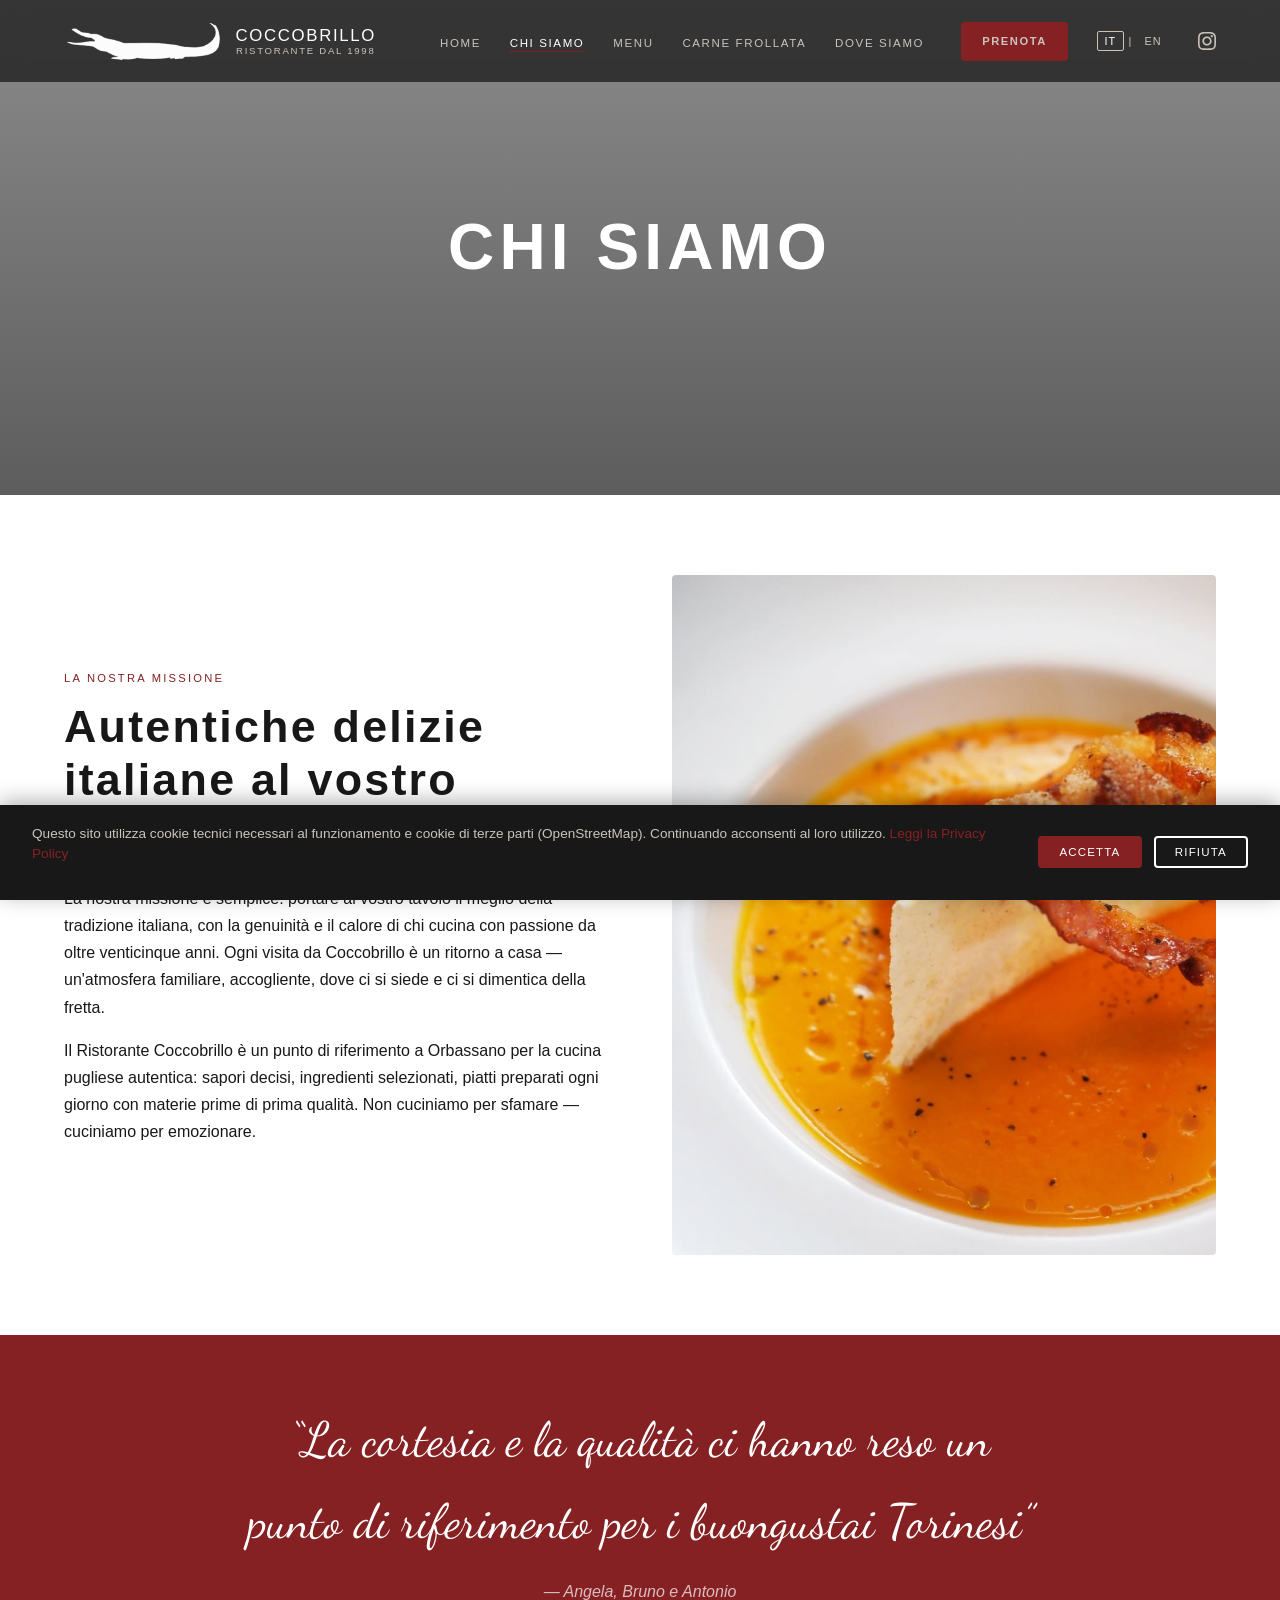
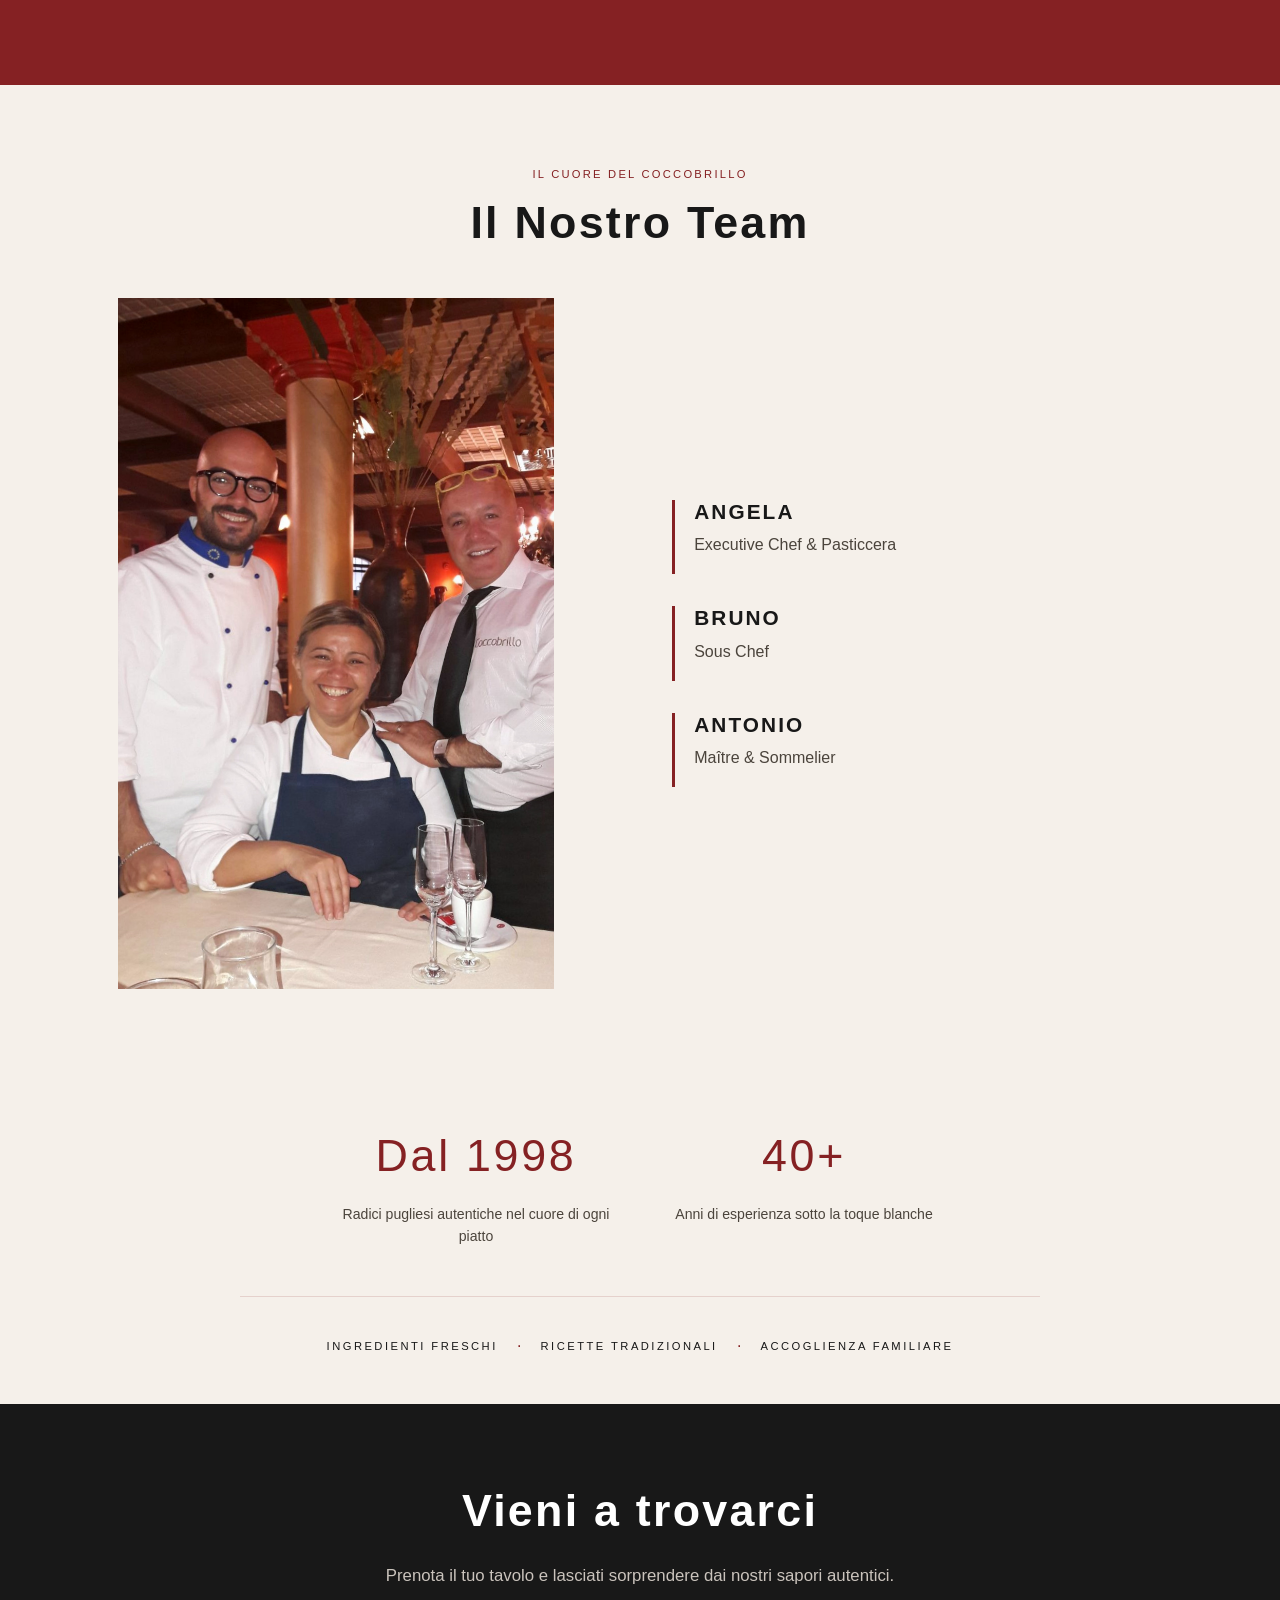
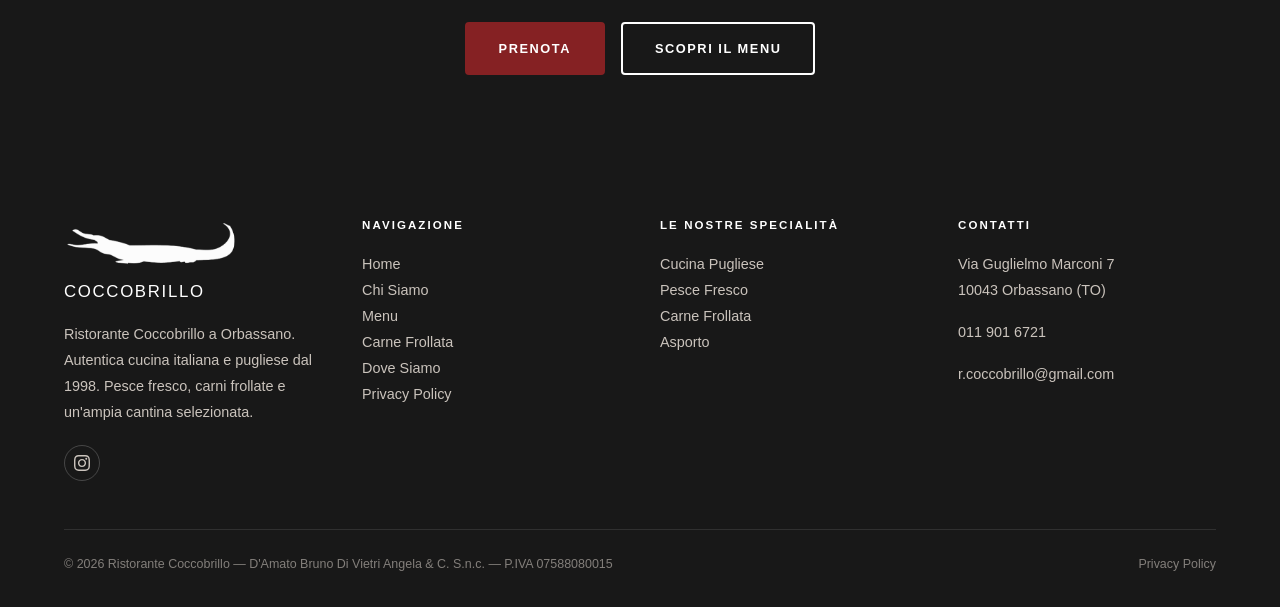
==== chi-siamo.html @ b5bd5c48 "Audit-2 fixes + rimozione riferimenti pizza/pizzeria Bug critici risolti: - Cookie banner EN non fun" ====
<!DOCTYPE html>
<html lang="it">
<head>
  <meta charset="UTF-8">
  <meta name="viewport" content="width=device-width, initial-scale=1.0">

  <title>Chi Siamo | Ristorante Coccobrillo Orbassano (Torino) dal 1998</title>
  <meta name="description" content="La storia del Ristorante Coccobrillo a Orbassano (TO): radici pugliesi, oltre 25 anni di esperienza e cucina d'autore in provincia di Torino.">
  <meta name="keywords" content="chi siamo Coccobrillo, storia ristorante Orbassano, chef Orbassano Torino, ristorante familiare Orbassano, cucina pugliese Piemonte, ristorante dal 1998 Torino">
  <link rel="canonical" href="https://coccobrillo-ristorante-pizzeria.vercel.app/chi-siamo.html">
  <meta name="robots" content="index, follow, max-image-preview:large">
  <meta name="geo.region" content="IT-TO">
  <meta name="geo.placename" content="Orbassano">
  <meta name="geo.position" content="45.005889;7.546667">

  <meta property="og:type" content="restaurant">
  <meta property="og:site_name" content="Ristorante Coccobrillo">
  <meta property="og:locale" content="it_IT">
  <meta property="og:locale:alternate" content="en_US">
  <meta property="og:title" content="Chi Siamo | Ristorante Coccobrillo Orbassano (Torino) dal 1998">
  <meta property="og:description" content="La storia del Ristorante Coccobrillo a Orbassano (TO): radici pugliesi, oltre 25 anni di esperienza, chef Angela, Bruno e Antonio.">
  <meta property="og:url" content="https://coccobrillo-ristorante-pizzeria.vercel.app/chi-siamo.html">
  <meta property="og:image" content="https://coccobrillo-ristorante-pizzeria.vercel.app/assets/images/team-1.jpg">
  <meta name="twitter:card" content="summary_large_image">
  <meta name="twitter:image" content="https://coccobrillo-ristorante-pizzeria.vercel.app/assets/images/team-1.jpg">

  <link rel="icon" type="image/x-icon" href="assets/favicon/favicon.ico">
  <link rel="icon" type="image/png" sizes="32x32" href="assets/favicon/favicon-32.png">
  <link rel="icon" type="image/png" sizes="16x16" href="assets/favicon/favicon-16.png">
  <link rel="apple-touch-icon" sizes="180x180" href="assets/favicon/apple-touch-icon.png">
  <link rel="icon" type="image/png" sizes="192x192" href="assets/favicon/favicon-192.png">
  <meta name="theme-color" content="#852123">

  <link rel="preconnect" href="https://fonts.googleapis.com">
  <link rel="preconnect" href="https://fonts.gstatic.com" crossorigin>
  <link href="https://fonts.googleapis.com/css2?family=Dancing+Script:wght@400;600;700&display=swap" rel="stylesheet">
  <link rel="stylesheet" href="css/style.css">

  <script type="application/ld+json">
  {
    "@context": "https://schema.org",
    "@type": "Restaurant",
    "name": "Ristorante Coccobrillo",
    "description": "Ristorante Coccobrillo a Orbassano (Torino), dal 1998 porta in tavola la tradizione pugliese con pesce fresco e carne frollata. Chef Angela, Bruno e Antonio.",
    "url": "https://coccobrillo-ristorante-pizzeria.vercel.app",
    "telephone": "+390119016721",
    "email": "r.coccobrillo@gmail.com",
    "image": "https://coccobrillo-ristorante-pizzeria.vercel.app/assets/images/team-1.jpg",
    "foundingDate": "1998",
    "address": { "@type": "PostalAddress", "streetAddress": "Via Guglielmo Marconi 7", "addressLocality": "Orbassano", "addressRegion": "TO", "postalCode": "10043", "addressCountry": "IT" },
    "geo": { "@type": "GeoCoordinates", "latitude": 45.005889, "longitude": 7.546667 },
    "servesCuisine": ["Italiana", "Pugliese", "Pesce", "Carne"],
    "priceRange": "€€",
    "acceptsReservations": true,
    "areaServed": [
      { "@type": "City", "name": "Orbassano" },
      { "@type": "City", "name": "Torino" },
      { "@type": "AdministrativeArea", "name": "Piemonte" }
    ],
    "sameAs": ["https://www.instagram.com/ristorantepizzeriacoccobrillo/"]
  }
  </script>

  <script src="js/cookie-consent.js" defer></script>
</head>
<body>

<!-- NAVBAR -->
<header>
  <nav id="navbar" class="navbar" role="navigation" aria-label="Navigazione principale">
    <div class="navbar-inner">
      <a href="index.html" class="navbar-logo" aria-label="Ristorante Coccobrillo - Homepage">
        <img src="assets/images/logo2.png" alt="Logo Ristorante Coccobrillo Orbassano" width="44" height="44">
        <div class="navbar-logo-text">
          <span class="name">Coccobrillo</span>
          <span class="sub">Ristorante dal 1998</span>
        </div>
      </a>
      <ul class="nav-links" role="list">
        <li><a href="index.html" class="nav-link" data-it>Home</a><a href="index.html" class="nav-link" data-en>Home</a></li>
        <li><a href="chi-siamo.html" class="nav-link" data-it>Chi Siamo</a><a href="chi-siamo.html" class="nav-link" data-en>About Us</a></li>
        <li><a href="menu.html" class="nav-link" data-it>Menu</a><a href="menu.html" class="nav-link" data-en>Menu</a></li>
        <li><a href="frollatura.html" class="nav-link" data-it>Carne Frollata</a><a href="frollatura.html" class="nav-link" data-en>Aged Meat</a></li>
        <li><a href="dove-siamo.html" class="nav-link" data-it>Dove Siamo</a><a href="dove-siamo.html" class="nav-link" data-en>Find Us</a></li>
        <li><a href="tel:+393397710557" class="btn btn-primary" data-it>Prenota</a><a href="tel:+393397710557" class="btn btn-primary" data-en>Book</a></li>
        <li>
          <div class="lang-switcher" aria-label="Lingua / Language">
            <button class="lang-btn" data-lang="it" aria-label="Italiano">IT</button>
            <span style="color:var(--accent-4)">|</span>
            <button class="lang-btn" data-lang="en" aria-label="English">EN</button>
          </div>
        </li>
        <li>
          <a href="https://www.instagram.com/ristorantepizzeriacoccobrillo/" class="navbar-instagram" target="_blank" rel="noopener noreferrer" aria-label="Instagram">
            <svg width="18" height="18" viewBox="0 0 24 24" fill="currentColor" aria-hidden="true"><path d="M12 2.163c3.204 0 3.584.012 4.85.07 3.252.148 4.771 1.691 4.919 4.919.058 1.265.069 1.645.069 4.849 0 3.205-.012 3.584-.069 4.849-.149 3.225-1.664 4.771-4.919 4.919-1.266.058-1.644.07-4.85.07-3.204 0-3.584-.012-4.849-.07-3.26-.149-4.771-1.699-4.919-4.92-.058-1.265-.07-1.644-.07-4.849 0-3.204.013-3.583.07-4.849.149-3.227 1.664-4.771 4.919-4.919 1.266-.057 1.645-.069 4.849-.069zm0-2.163c-3.259 0-3.667.014-4.947.072-4.358.2-6.78 2.618-6.98 6.98-.059 1.281-.073 1.689-.073 4.948 0 3.259.014 3.668.072 4.948.2 4.358 2.618 6.78 6.98 6.98 1.281.058 1.689.072 4.948.072 3.259 0 3.668-.014 4.948-.072 4.354-.2 6.782-2.618 6.979-6.98.059-1.28.073-1.689.073-4.948 0-3.259-.014-3.667-.072-4.947-.196-4.354-2.617-6.78-6.979-6.98-1.281-.059-1.69-.073-4.949-.073zm0 5.838c-3.403 0-6.162 2.759-6.162 6.162s2.759 6.163 6.162 6.163 6.162-2.759 6.162-6.163c0-3.403-2.759-6.162-6.162-6.162zm0 10.162c-2.209 0-4-1.79-4-4 0-2.209 1.791-4 4-4s4 1.791 4 4c0 2.21-1.791 4-4 4zm6.406-11.845c-.796 0-1.441.645-1.441 1.44s.645 1.44 1.441 1.44c.795 0 1.439-.645 1.439-1.44s-.644-1.44-1.439-1.44z"/></svg>
          </a>
        </li>
      </ul>
      <button id="hamburger" class="hamburger" aria-label="Apri menu" aria-expanded="false" aria-controls="nav-mobile">
        <span></span><span></span><span></span>
      </button>
    </div>
    <nav id="nav-mobile" class="nav-mobile" aria-label="Menu mobile">
      <a href="index.html" class="nav-link" data-it>Home</a><a href="index.html" class="nav-link" data-en>Home</a>
      <a href="chi-siamo.html" class="nav-link" data-it>Chi Siamo</a><a href="chi-siamo.html" class="nav-link" data-en>About Us</a>
      <a href="menu.html" class="nav-link" data-it>Menu</a><a href="menu.html" class="nav-link" data-en>Menu</a>
      <a href="frollatura.html" class="nav-link" data-it>Carne Frollata</a><a href="frollatura.html" class="nav-link" data-en>Aged Meat</a>
      <a href="dove-siamo.html" class="nav-link" data-it>Dove Siamo</a><a href="dove-siamo.html" class="nav-link" data-en>Find Us</a>
      <a href="tel:+393397710557" class="btn btn-primary" data-it>Prenota</a><a href="tel:+393397710557" class="btn btn-primary" data-en>Book</a>
      <div class="lang-switcher"><button class="lang-btn" data-lang="it">IT</button><span style="color:var(--accent-4)">|</span><button class="lang-btn" data-lang="en">EN</button></div>
    </nav>
  </nav>
</header>

<main>

  <!-- PAGE HEADER -->
  <div class="page-header" style="margin-top:0;padding-top:0;">
    <video class="page-header-img" src="assets/videos/coccobrillo-orbassano.mp4" autoplay muted loop playsinline style="object-fit:cover;object-position:center;" aria-hidden="true"></video>
    <div class="page-header-overlay" aria-hidden="true"></div>
    <div class="page-header-content">
      <h1 data-it>Chi Siamo</h1>
      <h1 data-en>About Us</h1>
    </div>
  </div>

  <!-- MISSIONE SPLIT -->
  <section class="section">
    <div class="container">
      <div class="split">
        <div class="split-content reveal">
          <span class="section-label" data-it>La nostra missione</span>
          <span class="section-label" data-en>Our mission</span>
          <h2 class="section-title" data-it>Autentiche delizie italiane al vostro tavolo</h2>
          <h2 class="section-title" data-en>Authentic Italian delights at your table</h2>
          <p data-it>La nostra missione è semplice: portare al vostro tavolo il meglio della tradizione italiana, con la genuinità e il calore di chi cucina con passione da oltre venticinque anni. Ogni visita da Coccobrillo è un ritorno a casa — un'atmosfera familiare, accogliente, dove ci si siede e ci si dimentica della fretta.</p>
          <p data-en>Our mission is simple: to bring the very best of Italian tradition to your table, with the authenticity and warmth of those who have cooked with passion for over twenty-five years. Every visit to Coccobrillo feels like coming home — a familiar, welcoming atmosphere where you sit down and leave the rush of the world behind.</p>
          <p data-it>Il Ristorante Coccobrillo è un punto di riferimento a Orbassano per la cucina pugliese autentica: sapori decisi, ingredienti selezionati, piatti preparati ogni giorno con materie prime di prima qualità. Non cuciniamo per sfamare — cuciniamo per emozionare.</p>
          <p data-en>Ristorante Coccobrillo is a landmark in Orbassano for authentic Apulian cuisine: bold flavours, carefully sourced ingredients, dishes prepared every day with the finest quality produce. We don't cook to fill — we cook to move.</p>
        </div>
        <div class="split-img hover-swap reveal reveal-delay-2" style="aspect-ratio:4/5;overflow:hidden;">
          <img src="assets/images/primo-41.jpg" alt="Piatto della tradizione pugliese al Ristorante Coccobrillo Orbassano" loading="lazy" style="width:100%;height:100%;object-fit:cover;display:block;">
          <img src="assets/images/primo-42.jpg" alt="Specialità della cucina italiana d'autore a Orbassano Torino" loading="lazy" class="img-h1">
        </div>
      </div>
    </div>
  </section>

  <!-- CITAZIONE -->
  <section class="quote-section bg-accent">
    <div class="container">
      <blockquote class="quote-text reveal" data-it>La cortesia e la qualità ci hanno reso un punto di riferimento per i buongustai Torinesi</blockquote>
      <blockquote class="quote-text reveal" data-en>Courtesy and quality have made us a benchmark for discerning diners in Turin</blockquote>
      <p style="text-align:center;color:rgba(255,255,255,0.7);margin-top:1rem;font-style:italic;" data-it>— Angela, Bruno e Antonio</p>
      <p style="text-align:center;color:rgba(255,255,255,0.7);margin-top:1rem;font-style:italic;" data-en>— Angela, Bruno and Antonio</p>
    </div>
  </section>

  <!-- TEAM -->
  <section class="section bg-warm">
    <div class="container">
      <div class="text-center" style="margin-bottom:3rem;">
        <span class="section-label reveal" data-it>Il cuore del Coccobrillo</span>
        <span class="section-label reveal" data-en>The heart of Coccobrillo</span>
        <h2 class="section-title reveal" data-it>Il Nostro Team</h2>
        <h2 class="section-title reveal" data-en>Our Team</h2>
      </div>
      <div class="split reveal">
        <div class="split-img team-img-wrap" style="display:flex;align-items:center;justify-content:center;overflow:visible;">
          <img src="assets/images/team-1.jpg" alt="Il team del Ristorante Coccobrillo Orbassano: chef Angela, Bruno e Antonio" loading="lazy" width="600" height="450" style="width:80%;height:auto;object-fit:unset;">
        </div>
        <div class="team-members-col" style="display:flex;flex-direction:column;justify-content:center;gap:2rem;">
          <div class="team-member">
            <h3 class="team-name">Angela</h3>
            <p class="team-role" data-it>Executive Chef &amp; Pasticcera</p>
            <p class="team-role" data-en>Executive Chef &amp; Pastry Chef</p>
          </div>
          <div class="team-member">
            <h3 class="team-name">Bruno</h3>
            <p class="team-role" data-it>Sous Chef</p>
            <p class="team-role" data-en>Sous Chef</p>
          </div>
          <div class="team-member">
            <h3 class="team-name">Antonio</h3>
            <p class="team-role" data-it>Maître &amp; Sommelier</p>
            <p class="team-role" data-en>Maître d' &amp; Sommelier</p>
          </div>
        </div>
      </div>
    </div>
  </section>

  <!-- STATS & VALUES -->
  <section class="section-sm bg-warm">
    <div class="container" style="max-width:800px;">
      <div class="cs-stats reveal">
        <div class="cs-stat">
          <span class="cs-stat-num">Dal 1998</span>
          <span class="cs-stat-label" data-it>Radici pugliesi autentiche nel cuore di ogni piatto</span>
          <span class="cs-stat-label" data-en>Authentic Apulian roots at the heart of every dish</span>
        </div>
        <div class="cs-stat">
          <span class="cs-stat-num">40+</span>
          <span class="cs-stat-label" data-it>Anni di esperienza sotto la toque blanche</span>
          <span class="cs-stat-label" data-en>Years of experience under the toque blanche</span>
        </div>
      </div>
      <div class="cs-values reveal">
        <span class="cs-value" data-it>Ingredienti freschi</span>
        <span class="cs-value" data-en>Fresh ingredients</span>
        <span class="cs-sep" aria-hidden="true">·</span>
        <span class="cs-value" data-it>Ricette tradizionali</span>
        <span class="cs-value" data-en>Traditional recipes</span>
        <span class="cs-sep" aria-hidden="true">·</span>
        <span class="cs-value" data-it>Accoglienza familiare</span>
        <span class="cs-value" data-en>Family hospitality</span>
      </div>
    </div>
  </section>

  <!-- CTA -->
  <section class="section bg-dark text-center">
    <div class="container">
      <h2 class="section-title reveal" style="color:var(--white);" data-it>Vieni a trovarci</h2>
      <h2 class="section-title reveal" style="color:var(--white);" data-en>Come visit us</h2>
      <p class="section-subtitle reveal" style="margin:0 auto 2rem;" data-it>Prenota il tuo tavolo e lasciati sorprendere dai nostri sapori autentici.</p>
      <p class="section-subtitle reveal" style="margin:0 auto 2rem;" data-en>Book your table and let our authentic flavours surprise you.</p>
      <div style="display:flex;gap:1rem;justify-content:center;flex-wrap:wrap;" class="reveal">
        <a href="tel:+393397710557" class="btn btn-primary" data-it>Prenota</a>
        <a href="tel:+393397710557" class="btn btn-primary" data-en>Book</a>
        <a href="menu.html" class="btn btn-outline" data-it>Scopri il Menu</a>
        <a href="menu.html" class="btn btn-outline" data-en>Explore the Menu</a>
      </div>
    </div>
  </section>

</main>

<!-- FOOTER -->
<footer>
  <div class="container">
    <div class="footer-grid">
      <div class="footer-col">
        <div class="footer-brand"><img class="footer-logo" src="assets/images/logo2.png" alt="Ristorante Coccobrillo" loading="lazy"><span class="footer-brand-name">COCCOBRILLO</span></div>
        <p class="footer-desc" data-it>Ristorante Coccobrillo a Orbassano. Autentica cucina italiana e pugliese dal 1998. Pesce fresco, carni frollate e un'ampia cantina selezionata.</p>
        <p class="footer-desc" data-en>Ristorante Coccobrillo in Orbassano. Authentic Italian and Apulian cuisine since 1998. Fresh fish, aged meats and an extensive wine selection.</p>
        <div class="social-links">
          <a href="https://www.instagram.com/ristorantepizzeriacoccobrillo/" class="social-link" target="_blank" rel="noopener noreferrer" aria-label="Instagram">
            <svg width="16" height="16" viewBox="0 0 24 24" fill="currentColor" aria-hidden="true"><path d="M12 2.163c3.204 0 3.584.012 4.85.07 3.252.148 4.771 1.691 4.919 4.919.058 1.265.069 1.645.069 4.849 0 3.205-.012 3.584-.069 4.849-.149 3.225-1.664 4.771-4.919 4.919-1.266.058-1.644.07-4.85.07-3.204 0-3.584-.012-4.849-.07-3.26-.149-4.771-1.699-4.919-4.92-.058-1.265-.07-1.644-.07-4.849 0-3.204.013-3.583.07-4.849.149-3.227 1.664-4.771 4.919-4.919 1.266-.057 1.645-.069 4.849-.069zm0-2.163c-3.259 0-3.667.014-4.947.072-4.358.2-6.78 2.618-6.98 6.98-.059 1.281-.073 1.689-.073 4.948 0 3.259.014 3.668.072 4.948.2 4.358 2.618 6.78 6.98 6.98 1.281.058 1.689.072 4.948.072 3.259 0 3.668-.014 4.948-.072 4.354-.2 6.782-2.618 6.979-6.98.059-1.28.073-1.689.073-4.948 0-3.259-.014-3.667-.072-4.947-.196-4.354-2.617-6.78-6.979-6.98-1.281-.059-1.69-.073-4.949-.073zm0 5.838c-3.403 0-6.162 2.759-6.162 6.162s2.759 6.163 6.162 6.163 6.162-2.759 6.162-6.163c0-3.403-2.759-6.162-6.162-6.162zm0 10.162c-2.209 0-4-1.79-4-4 0-2.209 1.791-4 4-4s4 1.791 4 4c0 2.21-1.791 4-4 4zm6.406-11.845c-.796 0-1.441.645-1.441 1.44s.645 1.44 1.441 1.44c.795 0 1.439-.645 1.439-1.44s-.644-1.44-1.439-1.44z"/></svg>
          </a>
        </div>
      </div>
      <div class="footer-col">
        <h4 data-it>Navigazione</h4><h4 data-en>Navigation</h4>
        <ul role="list">
          <li><a href="index.html" data-it>Home</a><a href="index.html" data-en>Home</a></li>
          <li><a href="chi-siamo.html" data-it>Chi Siamo</a><a href="chi-siamo.html" data-en>About Us</a></li>
          <li><a href="menu.html" data-it>Menu</a><a href="menu.html" data-en>Menu</a></li>
          <li><a href="frollatura.html" data-it>Carne Frollata</a><a href="frollatura.html" data-en>Aged Meat</a></li>
          <li><a href="dove-siamo.html" data-it>Dove Siamo</a><a href="dove-siamo.html" data-en>Find Us</a></li>
          <li><a href="privacy-policy.html">Privacy Policy</a></li>
        </ul>
      </div>
      <div class="footer-col">
        <h4 data-it>Le Nostre Specialità</h4><h4 data-en>Our Specialities</h4>
        <ul role="list">
          <li><a href="menu.html" data-it>Cucina Pugliese</a><a href="menu.html" data-en>Apulian Cuisine</a></li>
          <li><a href="menu.html" data-it>Pesce Fresco</a><a href="menu.html" data-en>Fresh Fish</a></li>
          <li><a href="frollatura.html" data-it>Carne Frollata</a><a href="frollatura.html" data-en>Aged Meat</a></li>
          
          <li><a href="menu.html" data-it>Asporto</a><a href="menu.html" data-en>Takeaway</a></li>
        </ul>
      </div>
      <div class="footer-col">
        <h4 data-it>Contatti</h4><h4 data-en>Contact</h4>
        <p>Via Guglielmo Marconi 7<br>10043 Orbassano (TO)</p>
        <p><a href="tel:+390119016721">011 901 6721</a></p>
        <p><a href="mailto:r.coccobrillo@gmail.com">r.coccobrillo@gmail.com</a></p>
        </div>
    </div>
    <div class="footer-bottom">
      <span>© 2026 Ristorante Coccobrillo — D'Amato Bruno Di Vietri Angela & C. S.n.c. — P.IVA 07588080015</span>
      <a href="privacy-policy.html">Privacy Policy</a>
    </div>
  </div>
</footer>

<!-- COOKIE BANNER -->
<div id="cookie-banner" class="cookie-banner hidden" role="dialog" aria-live="polite" aria-label="Informativa cookie">
  <p class="cookie-text" data-it>Questo sito utilizza cookie tecnici necessari al funzionamento e cookie di terze parti (OpenStreetMap). Continuando acconsenti al loro utilizzo. <a href="privacy-policy.html">Leggi la Privacy Policy</a></p>
  <p class="cookie-text" data-en>This site uses essential cookies and third-party cookies (OpenStreetMap). By continuing you consent to their use. <a href="privacy-policy.html">Read the Privacy Policy</a></p>
  <div class="cookie-btns">
    <button class="cookie-btn-accept" data-it>Accetta</button>
    <button class="cookie-btn-accept" data-en>Accept</button>
    <button class="cookie-btn-refuse" data-it>Rifiuta</button>
    <button class="cookie-btn-refuse" data-en>Decline</button>
  </div>
</div>

<script src="js/main.js"></script>
</body>
</html>
---- css/style.css ----
/* ============================================================
   RISTORANTE PIZZERIA COCCOBRILLO — style.css
   ============================================================ */

/* ---------- Google Fonts ---------- */
@import url('https://fonts.googleapis.com/css2?family=Dancing+Script:wght@400;600;700&display=swap');

/* ---------- CSS Variables ---------- */
:root {
  --white:    #FFFFFF;
  --dark:     #181818;
  --accent-1: #852123;
  --accent-2: #591617;
  --accent-3: #4B443C;
  --accent-4: #CAC3BC;
  --warm-bg:  #f5f0ea;
  --font-heading: 'Futura', 'Century Gothic', 'Trebuchet MS', sans-serif;
  --font-body:    'Helvetica Neue', Helvetica, Arial, sans-serif;
  --font-script:  'Dancing Script', cursive;
  --transition: 0.3s ease;
  --shadow: 0 4px 24px rgba(0,0,0,0.15);
  --radius: 4px;
}

/* ---------- Reset & Base ---------- */
*, *::before, *::after { box-sizing: border-box; margin: 0; padding: 0; }

html { scroll-behavior: smooth; font-size: 16px; }

body {
  font-family: var(--font-body);
  font-weight: 300;
  color: var(--dark);
  background: var(--white);
  line-height: 1.7;
  overflow-x: hidden;
}

img { max-width: 100%; height: auto; display: block; }

a { color: inherit; text-decoration: none; }

ul { list-style: none; }

/* ---------- Typography ---------- */
h1, h2, h3, h4, h5, h6 {
  font-family: var(--font-heading);
  font-weight: 600;
  letter-spacing: 0.05em;
  line-height: 1.2;
}

p { margin-bottom: 1rem; }
p:last-child { margin-bottom: 0; }

.script { font-family: var(--font-script); font-weight: 400; }

/* ---------- Buttons ---------- */
.btn {
  display: inline-block;
  padding: 0.85rem 2rem;
  font-family: var(--font-heading);
  font-size: 0.8rem;
  font-weight: 600;
  letter-spacing: 0.12em;
  text-transform: uppercase;
  border: 2px solid transparent;
  border-radius: var(--radius);
  cursor: pointer;
  transition: var(--transition);
  white-space: nowrap;
}
.btn-primary {
  background: var(--accent-1);
  color: var(--white);
  border-color: var(--accent-1);
}
.btn-primary:hover, .btn-primary:focus {
  background: var(--accent-2);
  border-color: var(--accent-2);
}
.btn-outline {
  background: transparent;
  color: var(--white);
  border-color: var(--white);
}
.btn-outline:hover, .btn-outline:focus {
  background: var(--white);
  color: var(--dark);
}
.btn-dark {
  background: var(--dark);
  color: var(--white);
  border-color: var(--dark);
}
.btn-dark:hover, .btn-dark:focus {
  background: var(--accent-3);
  border-color: var(--accent-3);
}

/* ---------- Section Layout ---------- */
.section { padding: 5rem 0; }
.section-sm { padding: 3rem 0; }
.container {
  width: 90%;
  max-width: 1200px;
  margin: 0 auto;
}
.section-label {
  display: block;
  font-family: var(--font-heading);
  font-size: 0.7rem;
  letter-spacing: 0.2em;
  text-transform: uppercase;
  color: var(--accent-1);
  margin-bottom: 0.75rem;
}
.section-title {
  font-size: clamp(1.8rem, 4vw, 2.8rem);
  margin-bottom: 1.5rem;
}
.section-subtitle {
  font-size: 1.05rem;
  color: var(--accent-3);
  max-width: 680px;
}
.text-center { text-align: center; }
.text-center .section-subtitle { margin: 0 auto; }

/* Background variants */
.bg-dark { background: var(--dark); color: var(--white); }
.bg-dark .section-label { color: var(--accent-4); }
.bg-dark .section-subtitle { color: var(--accent-4); }
.bg-warm { background: var(--warm-bg); }
.bg-accent { background: var(--accent-1); color: var(--white); }

/* ---------- Split Layout ---------- */
.split {
  display: grid;
  grid-template-columns: 1fr 1fr;
  gap: 4rem;
  align-items: center;
}
.split-img { overflow: hidden; border-radius: var(--radius); }
.split-img img {
  width: 100%;
  height: 100%;
  object-fit: cover;
  transition: transform 0.6s ease;
}
.split-img:hover img { transform: scale(1.04); }

/* Hover image swap */
.hover-swap { position: relative; }
.hover-swap .img-h1,
.hover-swap .img-h2 {
  position: absolute;
  inset: 0;
  width: 100%; height: 100%;
  object-fit: cover;
  opacity: 0;
  transform: none;
}
.hover-swap:hover .img-h1 { animation: hswap-1 3s ease-in-out infinite; }
.hover-swap:hover .img-h2 { animation: hswap-2 3s ease-in-out infinite; }
@keyframes hswap-1 {
  0%, 45% { opacity: 1; }
  55%, 100% { opacity: 0; }
}
@keyframes hswap-2 {
  0%, 45% { opacity: 0; }
  55%, 100% { opacity: 1; }
}

/* ---------- NAVBAR ---------- */
.navbar {
  position: fixed;
  top: 0; left: 0; right: 0;
  z-index: 1000;
  padding: 1.2rem 0;
  background: rgba(24,24,24,0.75);
  backdrop-filter: blur(12px);
  -webkit-backdrop-filter: blur(12px);
  transition: padding var(--transition), background var(--transition);
}
.navbar.scrolled {
  padding: 0.6rem 0;
  background: rgba(24,24,24,0.95);
}
.navbar-inner {
  display: flex;
  align-items: center;
  justify-content: space-between;
  width: 90%;
  max-width: 1200px;
  margin: 0 auto;
}
.navbar-logo {
  display: flex;
  align-items: center;
  gap: 0.75rem;
  text-decoration: none;
}
.navbar-logo img {
  height: 44px;
  width: auto;
  flex-shrink: 0;
}
.navbar-logo-text {
  font-family: var(--font-heading);
  line-height: 1.15;
  text-align: center;
}
.navbar-logo-text .name {
  display: block;
  font-size: 1.05rem;
  letter-spacing: 0.1em;
  color: var(--white);
  text-transform: uppercase;
}
.navbar-logo-text .sub {
  display: block;
  font-size: 0.6rem;
  letter-spacing: 0.18em;
  color: var(--accent-4);
  text-transform: uppercase;
}
.nav-links {
  display: flex;
  align-items: center;
  gap: 1.8rem;
}
.nav-links a {
  font-family: var(--font-heading);
  font-size: 0.72rem;
  letter-spacing: 0.14em;
  text-transform: uppercase;
  color: var(--accent-4);
  transition: color var(--transition);
  position: relative;
}
.nav-links a::after {
  content: '';
  position: absolute;
  bottom: -3px; left: 0; right: 0;
  height: 1px;
  background: var(--accent-1);
  transform: scaleX(0);
  transform-origin: left;
  transition: transform var(--transition);
}
.nav-links a:hover, .nav-links a.active {
  color: var(--white);
}
.nav-links a:hover::after, .nav-links a.active::after {
  transform: scaleX(1);
}
.nav-links .btn {
  padding: 0.5rem 1.2rem;
  font-size: 0.7rem;
  margin-left: 0.5rem;
}
/* Language switcher */
.lang-switcher {
  display: flex;
  align-items: center;
  gap: 0.3rem;
  font-family: var(--font-heading);
  font-size: 0.68rem;
  letter-spacing: 0.1em;
}
.navbar-instagram {
  display: flex;
  align-items: center;
  color: var(--accent-4);
  transition: color var(--transition);
}
.navbar-instagram:hover { color: var(--white); }
.lang-btn {
  background: none;
  border: 1px solid transparent;
  color: var(--accent-4);
  cursor: pointer;
  padding: 0.2rem 0.4rem;
  border-radius: 2px;
  font-family: inherit;
  font-size: inherit;
  letter-spacing: inherit;
  transition: var(--transition);
}
.lang-btn.active, .lang-btn:hover {
  color: var(--white);
  border-color: var(--accent-4);
}

/* Hamburger */
.hamburger {
  display: none;
  flex-direction: column;
  gap: 5px;
  cursor: pointer;
  background: none;
  border: none;
  padding: 4px;
  aria-label: "Menu";
}
.hamburger span {
  display: block;
  width: 24px;
  height: 2px;
  background: var(--white);
  transition: var(--transition);
}
.hamburger.open span:nth-child(1) { transform: translateY(7px) rotate(45deg); }
.hamburger.open span:nth-child(2) { opacity: 0; }
.hamburger.open span:nth-child(3) { transform: translateY(-7px) rotate(-45deg); }

/* Mobile nav */
.nav-mobile {
  display: none;
  flex-direction: column;
  background: rgba(24,24,24,0.98);
  padding: 1.5rem 5%;
  gap: 1rem;
}
.nav-mobile.open { display: flex; }
.nav-mobile a {
  font-family: var(--font-heading);
  font-size: 0.85rem;
  letter-spacing: 0.12em;
  text-transform: uppercase;
  color: var(--accent-4);
  padding: 0.5rem 0;
  border-bottom: 1px solid rgba(255,255,255,0.07);
  transition: color var(--transition);
}
.nav-mobile a:hover, .nav-mobile a.active { color: var(--white); }
.nav-mobile .btn { align-self: flex-start; margin-top: 0.5rem; padding: 0.85rem 2rem; font-size: 0.85rem; letter-spacing: 0.12em; }
.nav-mobile .lang-switcher { margin-top: 0.5rem; }

/* ---------- FOOTER ---------- */
footer {
  background: var(--dark);
  color: var(--accent-4);
  padding: 4rem 0 2rem;
}
.footer-grid {
  display: grid;
  grid-template-columns: repeat(4, 1fr);
  gap: 2.5rem;
  margin-bottom: 3rem;
  align-items: start;
}
.footer-col h4 {
  font-family: var(--font-heading);
  font-size: 0.72rem;
  letter-spacing: 0.18em;
  text-transform: uppercase;
  color: var(--white);
  margin-bottom: 1.2rem;
}
.footer-col p, .footer-col li {
  font-size: 0.9rem;
  line-height: 1.8;
  color: var(--accent-4);
}
.footer-col a { color: var(--accent-4); transition: color var(--transition); }
.footer-col a:hover { color: var(--white); }
.footer-brand { display: flex; flex-direction: column; align-items: flex-start; margin-bottom: 1rem; gap: 0.25rem; }
.footer-logo { height: 48px; width: auto; margin-bottom: 0.4rem; }
.footer-brand-name { font-family: var(--font-heading); font-size: 1.05rem; font-weight: 400; letter-spacing: 0.1em; text-transform: uppercase; color: var(--white); }
.footer-desc { font-size: 0.88rem; line-height: 1.7; margin-bottom: 1.2rem; }
.social-links { display: flex; gap: 0.75rem; }
.social-link {
  display: flex; align-items: center; justify-content: center;
  width: 36px; height: 36px;
  border: 1px solid rgba(255,255,255,0.2);
  border-radius: 50%;
  color: var(--accent-4);
  font-size: 0.85rem;
  transition: var(--transition);
}
.social-link:hover {
  background: var(--accent-1);
  border-color: var(--accent-1);
  color: var(--white);
}
.footer-bottom {
  border-top: 1px solid rgba(255,255,255,0.1);
  padding-top: 1.5rem;
  display: flex;
  justify-content: space-between;
  align-items: center;
  font-size: 0.78rem;
  color: rgba(202,195,188,0.6);
  flex-wrap: wrap;
  gap: 0.5rem;
}
.footer-bottom a { color: inherit; transition: color var(--transition); }
.footer-bottom a:hover { color: var(--accent-4); }

/* ---------- PAGE HEADER ---------- */
.page-header {
  position: relative;
  height: 55vh;
  min-height: 300px;
  display: flex;
  align-items: center;
  justify-content: center;
  overflow: hidden;
  margin-top: 0;
}
.page-header-img {
  position: absolute;
  inset: 0;
  width: 100%; height: 100%;
  object-fit: cover;
}
.page-header-overlay {
  position: absolute;
  inset: 0;
  background: linear-gradient(to bottom, rgba(24,24,24,0.5), rgba(24,24,24,0.7));
}
.page-header-content {
  position: relative;
  z-index: 2;
  text-align: center;
  color: var(--white);
  padding: 0 1rem;
}
.page-header-content h1 {
  font-size: clamp(2.2rem, 6vw, 4rem);
  letter-spacing: 0.08em;
  text-transform: uppercase;
  color: var(--white);
}
.breadcrumb {
  display: flex;
  align-items: center;
  gap: 0.5rem;
  justify-content: center;
  font-size: 0.8rem;
  color: var(--accent-4);
  margin-top: 0.5rem;
  font-family: var(--font-heading);
  letter-spacing: 0.1em;
}
.breadcrumb a { color: var(--accent-4); transition: color var(--transition); }
.breadcrumb a:hover { color: var(--white); }
.breadcrumb span { color: var(--accent-1); }

/* ---------- HERO (Homepage) ---------- */
.hero {
  position: relative;
  height: 110vh;
  min-height: 650px;
  display: flex;
  align-items: center;
  justify-content: center;
  overflow: hidden;
}
.hero-video {
  position: absolute;
  inset: 0;
  width: 100%; height: 100%;
  object-fit: cover;
}
.hero-overlay {
  position: absolute;
  inset: 0;
  background: linear-gradient(
    to bottom,
    rgba(24,24,24,0.3) 0%,
    rgba(24,24,24,0.5) 50%,
    rgba(24,24,24,0.7) 100%
  );
}
.hero-content {
  position: relative;
  z-index: 2;
  text-align: center;
  color: var(--white);
  padding: 0 1.5rem;
  max-width: 800px;
}
.hero-eyebrow {
  font-family: var(--font-heading);
  font-size: 0.72rem;
  letter-spacing: 0.25em;
  text-transform: uppercase;
  color: var(--accent-4);
  margin-bottom: 1.5rem;
  opacity: 0;
  animation: fadeUp 0.8s ease 0.2s forwards;
}
.hero-logo { height: 80px; width: auto; margin: 0 auto 1rem; }
.hero-logo-wrap {
  opacity: 0;
  animation: fadeUp 0.8s ease 0.4s forwards;
  margin-bottom: 1rem;
}
.hero-logo-text-top,
.hero-logo-text-bottom {
  font-family: var(--font-heading);
  text-transform: uppercase;
  letter-spacing: 0.15em;
  color: var(--white);
}
.hero-logo-text-top { font-size: clamp(0.85rem, 2vw, 1.1rem); margin-bottom: 0.3rem; }
.hero-logo-text-bottom { font-size: clamp(2.34rem, 6.5vw, 3.9rem); font-weight: 700; }
.hero-title {
  font-family: var(--font-script);
  font-size: clamp(1.8rem, 5vw, 3rem);
  margin-bottom: 0.5rem;
  opacity: 0;
  animation: fadeUp 0.8s ease 0.6s forwards;
}
.hero-subtitle {
  font-family: var(--font-heading);
  text-transform: uppercase;
  letter-spacing: 0.15em;
  font-size: clamp(0.85rem, 2vw, 1.1rem);
  color: var(--accent-4);
  margin-bottom: 2rem;
  opacity: 0;
  animation: fadeUp 0.8s ease 0.8s forwards;
}
.hero-btns {
  display: flex;
  gap: 1rem;
  justify-content: center;
  flex-wrap: wrap;
  opacity: 0;
  animation: fadeUp 0.8s ease 1s forwards;
}
.scroll-indicator {
  display: inline-flex;
  flex-direction: column;
  align-items: center;
  gap: 0.4rem;
  margin-top: 2.5rem;
  opacity: 0;
  animation: fadeUp 0.8s ease 1.2s forwards;
}
.scroll-indicator span {
  font-family: var(--font-heading);
  font-size: 0.6rem;
  letter-spacing: 0.2em;
  color: var(--accent-4);
  text-transform: uppercase;
}
.scroll-arrow {
  width: 20px; height: 20px;
  border-right: 2px solid var(--accent-4);
  border-bottom: 2px solid var(--accent-4);
  transform: rotate(45deg);
  animation: bounce 1.5s infinite;
}
@keyframes bounce {
  0%, 100% { transform: rotate(45deg) translateY(0); }
  50% { transform: rotate(45deg) translateY(6px); }
}

/* ---------- ABOUT SPLIT (Homepage) ---------- */
.about-split .split-content { padding: 2rem 0; }
.about-split .split-content p { font-size: 1.05rem; line-height: 1.8; margin-bottom: 1.5rem; }

/* ---------- SPECIALITÀ CARDS ---------- */
.cards-grid {
  display: flex;
  flex-wrap: wrap;
  gap: 1.5rem;
  justify-content: center;
}
.cards-grid > * {
  flex: 0 1 calc(33.333% - 1rem);
  min-width: 260px;
}
.card {
  background: var(--white);
  border-radius: var(--radius);
  padding: 2rem 1.5rem;
  transition: box-shadow var(--transition), transform var(--transition);
}
.card:hover {
  box-shadow: var(--shadow);
  transform: translateY(-4px);
}
.card-icon {
  font-size: 2rem;
  margin-bottom: 1rem;
  display: block;
}
.card-title {
  font-family: var(--font-heading);
  font-size: 0.85rem;
  letter-spacing: 0.1em;
  text-transform: uppercase;
  margin-bottom: 0.5rem;
  color: var(--dark);
}
.card p { font-size: 0.9rem; color: var(--accent-3); margin: 0; }
.bg-dark .card { background: rgba(255,255,255,0.06); }
.bg-dark .card-title { color: var(--white); }
.bg-dark .card p { color: var(--accent-4); }

/* ---------- GALLERY ---------- */
.gallery-grid {
  display: grid;
  grid-template-columns: repeat(3, 1fr);
  grid-template-rows: 260px 260px;
  gap: 0.75rem;
}
.gallery-item {
  overflow: hidden;
  position: relative;
  border-radius: var(--radius);
}
.gallery-item:first-child {
  grid-column: span 2;
  grid-row: span 2;
}
.gallery-item img {
  width: 100%; height: 100%;
  object-fit: cover;
  transition: transform 0.5s ease;
}
.gallery-item:hover img { transform: scale(1.06); }
.gallery-overlay {
  position: absolute;
  inset: 0;
  background: rgba(24,24,24,0.4);
  opacity: 0;
  transition: opacity var(--transition);
  display: flex;
  align-items: center;
  justify-content: center;
}
.gallery-item:hover .gallery-overlay { opacity: 1; }
.gallery-cta { text-align: center; margin-top: 2.5rem; }

/* ---------- QUOTE SECTION ---------- */
.quote-section { padding: 4rem 0; }
.quote-text {
  font-family: var(--font-script);
  font-size: clamp(1.8rem, 4vw, 3rem);
  color: var(--white);
  text-align: center;
  max-width: 800px;
  margin: 0 auto;
}
.quote-text::before { content: '\201C'; }
.quote-text::after  { content: '\201D'; }

/* ---------- ORARI ---------- */
.orari-split .orari-table { width: 100%; }
.orari-row {
  display: flex;
  justify-content: space-between;
  align-items: center;
  padding: 0.9rem 0;
  border-bottom: 1px solid rgba(75,68,60,0.2);
  font-size: 0.95rem;
}
.orari-row:last-child { border-bottom: none; }
.orari-day { font-family: var(--font-heading); letter-spacing: 0.08em; color: var(--dark); }
.orari-time { color: var(--accent-3); text-align: right; }
.orari-closed { color: var(--accent-1); font-weight: 600; font-family: var(--font-heading); letter-spacing: 0.1em; text-transform: uppercase; }

/* ---------- CONTACTS SECTION ---------- */
.contacts-grid {
  display: grid;
  grid-template-columns: 1fr 1fr;
  gap: 3rem;
  align-items: start;
}
.contact-info-item {
  display: flex;
  align-items: flex-start;
  gap: 0.75rem;
  margin-bottom: 1.2rem;
}
.contact-info-item .ci-icon {
  font-size: 1.1rem;
  flex-shrink: 0;
  margin-top: 0.1rem;
}
.contact-info-item a { color: var(--accent-4); transition: color var(--transition); }
.contact-info-item a:hover { color: var(--white); }

/* ---------- FORM ---------- */
.form-group { margin-bottom: 1.2rem; }
.form-group label {
  display: block;
  font-family: var(--font-heading);
  font-size: 0.7rem;
  letter-spacing: 0.12em;
  text-transform: uppercase;
  color: var(--accent-4);
  margin-bottom: 0.4rem;
}
.form-group input,
.form-group select,
.form-group textarea {
  width: 100%;
  padding: 0.75rem 1rem;
  background: rgba(255,255,255,0.08);
  border: 1px solid rgba(255,255,255,0.15);
  border-radius: var(--radius);
  color: var(--white);
  font-family: var(--font-body);
  font-size: 0.95rem;
  transition: border-color var(--transition);
  outline: none;
}
.form-group input:focus,
.form-group select:focus,
.form-group textarea:focus {
  border-color: var(--accent-1);
}
.form-group select option { background: var(--dark); }
.form-group textarea { resize: vertical; min-height: 100px; }
.form-row { display: grid; grid-template-columns: 1fr 1fr; gap: 1rem; }
.form-group label[data-en] { display: none; }
body.lang-en .form-group label[data-it] { display: none; }
body.lang-en .form-group label[data-en] { display: block; }
.form-msg {
  padding: 0.75rem 1rem;
  border-radius: var(--radius);
  font-size: 0.9rem;
  margin-top: 1rem;
  display: none;
}
.form-msg.success { background: rgba(40,167,69,0.2); color: #7dde94; border: 1px solid rgba(40,167,69,0.3); }
.form-msg.error   { background: rgba(220,53,69,0.2); color: #f08090; border: 1px solid rgba(220,53,69,0.3); }

/* ---------- CONFIRM MODAL ---------- */
.confirm-overlay {
  position: fixed;
  inset: 0;
  z-index: 9995;
  background: rgba(24,24,24,0.7);
  display: flex;
  align-items: center;
  justify-content: center;
  padding: 1rem;
  opacity: 0;
  pointer-events: none;
  transition: opacity 0.35s ease;
}
.confirm-overlay.visible {
  opacity: 1;
  pointer-events: all;
}
.confirm-card {
  background: var(--warm-bg);
  border-radius: 12px;
  max-width: 520px;
  width: 100%;
  padding: 2.5rem 2rem 2rem;
  position: relative;
  box-shadow: 0 12px 40px rgba(0,0,0,0.25);
  transform: translateY(20px);
  transition: transform 0.35s ease;
}
.confirm-overlay.visible .confirm-card { transform: translateY(0); }
.confirm-card-icon {
  display: flex;
  align-items: center;
  justify-content: center;
  width: 52px; height: 52px;
  background: rgba(133,33,35,0.1);
  border-radius: 50%;
  margin: 0 auto 1.5rem;
  color: var(--accent-1);
  font-size: 1.4rem;
}
.confirm-card h3 {
  font-family: var(--font-heading);
  font-size: 0.8rem;
  letter-spacing: 0.2em;
  text-transform: uppercase;
  color: var(--accent-1);
  text-align: center;
  margin: 0 0 1rem;
}
.confirm-card p {
  font-size: 0.92rem;
  color: var(--dark);
  line-height: 1.7;
  text-align: center;
  margin: 0 0 0.75rem;
}
.confirm-card p:last-of-type { margin-bottom: 0; }
.confirm-card .confirm-note {
  font-size: 0.8rem;
  color: var(--accent-3);
  font-style: italic;
  border-top: 1px solid rgba(133,33,35,0.15);
  padding-top: 0.75rem;
  margin-top: 1rem;
}
.confirm-close-btn {
  display: block;
  margin: 1.5rem auto 0;
  background: var(--accent-1);
  color: var(--white);
  border: none;
  border-radius: var(--radius);
  padding: 0.6rem 2rem;
  font-family: var(--font-heading);
  font-size: 0.72rem;
  letter-spacing: 0.14em;
  text-transform: uppercase;
  cursor: pointer;
  transition: background var(--transition);
}
.confirm-close-btn:hover { background: var(--accent-2); }

/* ---------- MAP ---------- */
.map-container { margin-top: 0; width: 100%; }
.map-container iframe { border-radius: 0; display: block; width: 100%; pointer-events: none; }
.map-iframe-wrap { position: relative; }
.map-iframe-wrap::before {
  content: '';
  position: absolute;
  top: 0; left: 0;
  width: 46px; height: 82px;
  background: #f2efe9;
  z-index: 1;
  pointer-events: none;
}
.map-pin {
  position: absolute;
  top: 50%; left: 50%;
  width: 32px; height: 48px;
  margin-left: -16px;
  margin-top: -48px;
  filter: drop-shadow(0 2px 3px rgba(0,0,0,0.35));
  transition: transform var(--transition);
  z-index: 2;
}
.map-pin::before {
  content: '';
  position: absolute;
  left: 50%; bottom: 0;
  width: 18px; height: 18px;
  margin-left: -9px; margin-bottom: -9px;
  border-radius: 50%;
  background: #852123;
  z-index: -1;
  animation: pin-pulse 2.2s ease-out infinite;
}
@keyframes pin-pulse {
  0%   { transform: scale(0.6); opacity: 0.7; }
  100% { transform: scale(4);   opacity: 0;   }
}
.map-pin svg { width: 100%; height: 100%; display: block; position: relative; z-index: 1; }
.map-pin:hover { transform: translateY(-3px); }
.map-attribution {
  font-size: 0.75rem;
  color: var(--accent-4);
  margin-top: 0.4rem;
  text-align: right;
}
.map-attribution a { color: var(--accent-4); transition: color var(--transition); }
.map-attribution a:hover { color: var(--white); }
.map-placeholder {
  background: rgba(255,255,255,0.06);
  border: 1px dashed rgba(255,255,255,0.2);
  border-radius: var(--radius);
  padding: 2rem;
  text-align: center;
  color: var(--accent-4);
  font-size: 0.9rem;
}
.map-placeholder a { color: var(--accent-1); }

/* ---------- CHI SIAMO — STATS & VALUES ---------- */
.cs-stats {
  display: flex;
  gap: 3rem;
  justify-content: center;
  margin-bottom: 3rem;
  flex-wrap: wrap;
}
.cs-stat { text-align: center; flex: 0 1 280px; }
.cs-stat-num {
  display: block;
  font-family: var(--font-heading);
  font-size: clamp(1.8rem, 4vw, 2.8rem);
  letter-spacing: 0.06em;
  color: var(--accent-1);
  margin-bottom: 0.6rem;
}
.cs-stat-label {
  display: block;
  font-size: 0.88rem;
  color: var(--accent-3);
  line-height: 1.6;
}
.cs-values {
  display: flex;
  align-items: center;
  justify-content: center;
  gap: 1.2rem;
  flex-wrap: wrap;
  padding-top: 2.5rem;
  border-top: 1px solid rgba(133,33,35,0.15);
}
.cs-value {
  font-family: var(--font-heading);
  font-size: 0.7rem;
  letter-spacing: 0.22em;
  text-transform: uppercase;
  color: var(--dark);
}
.cs-sep { color: var(--accent-1); font-size: 1rem; line-height: 1; }

/* ---------- MENU PAGE ---------- */
.menu-page { max-width: 680px; margin: 0 auto; }
.menu-intro {
  text-align: center;
  margin-bottom: 4rem;
  padding: 2.5rem 2rem;
  border-top: 1px solid rgba(133,33,35,0.2);
  border-bottom: 1px solid rgba(133,33,35,0.2);
}
.menu-intro-text {
  font-family: var(--font-script);
  font-size: clamp(1.35rem, 3vw, 1.7rem);
  color: var(--dark);
  line-height: 1.5;
  margin: 0;
}
.menu-intro-text em {
  display: block;
  font-family: var(--font-script);
  color: var(--accent-1);
  font-style: normal;
  font-weight: 700;
}
.menu-chapter { margin-bottom: 4rem; }
.menu-chapter-header {
  display: flex;
  align-items: center;
  gap: 1.2rem;
  margin-bottom: 2rem;
}
.menu-chapter-header::before,
.menu-chapter-header::after {
  content: '';
  flex: 1;
  height: 1px;
  background: rgba(133,33,35,0.25);
}
.menu-chapter-title {
  font-family: var(--font-heading);
  font-size: 0.83rem;
  letter-spacing: 0.28em;
  text-transform: uppercase;
  color: var(--accent-1);
  white-space: nowrap;
  margin: 0;
}
.menu-entry {
  padding: 1.1rem 0;
  border-bottom: 1px solid rgba(75,68,60,0.1);
}
.menu-entry:last-child { border-bottom: none; }
.menu-entry-name {
  font-family: var(--font-heading);
  font-size: 0.92rem;
  letter-spacing: 0.06em;
  color: var(--dark);
  margin: 0 0 0.3rem;
  font-weight: 500;
}
.menu-entry-desc {
  font-size: 0.85rem;
  color: var(--accent-3);
  font-style: italic;
  margin: 0;
  line-height: 1.5;
}
.menu-entry-badge {
  display: inline-block;
  font-size: 0.6rem;
  background: var(--accent-1);
  color: var(--white);
  padding: 0.1rem 0.45rem;
  border-radius: 2px;
  font-family: var(--font-heading);
  letter-spacing: 0.12em;
  text-transform: uppercase;
  vertical-align: middle;
  margin-left: 0.5rem;
  white-space: nowrap;
}

/* Asporto banner */
.asporto-banner {
  background: var(--accent-1);
  color: var(--white);
  padding: 3rem;
  text-align: center;
  border-radius: var(--radius);
}
.asporto-banner h3 {
  font-size: 1.5rem;
  margin-bottom: 0.5rem;
}
.asporto-banner p { margin-bottom: 1.5rem; font-size: 1rem; }

/* ---------- FROLLATURA PAGE ---------- */
.process-grid {
  display: grid;
  grid-template-columns: repeat(4, 1fr);
  gap: 1.5rem;
}
.process-card {
  text-align: center;
  padding: 2rem 1rem;
}
.process-icon {
  font-size: 2.5rem;
  margin-bottom: 1rem;
  display: block;
}
.process-card h3 {
  font-family: var(--font-heading);
  font-size: 0.8rem;
  letter-spacing: 0.1em;
  text-transform: uppercase;
  color: var(--white);
  margin-bottom: 0.5rem;
}
.process-card p { font-size: 0.88rem; color: var(--accent-4); margin: 0; }

.tagli-grid {
  display: grid;
  grid-template-columns: repeat(3, 1fr);
  gap: 2rem;
}
.taglio-card {
  display: flex;
  flex-direction: column;
  background: var(--white);
  border-radius: var(--radius);
  overflow: hidden;
  box-shadow: 0 2px 12px rgba(0,0,0,0.08);
  transition: box-shadow var(--transition), transform var(--transition);
}
.taglio-card:hover {
  box-shadow: var(--shadow);
  transform: translateY(-3px);
}
.taglio-img { aspect-ratio: 4/5; overflow: hidden; flex-shrink: 0; }
.taglio-img img { width: 100%; height: 100%; object-fit: cover; transition: transform 0.5s ease; }
.taglio-card:hover .taglio-img img { transform: scale(1.05); }
.taglio-content { padding: 1.5rem; flex: 1; }
.taglio-content h3 {
  font-family: var(--font-heading);
  font-size: 0.95rem;
  letter-spacing: 0.08em;
  text-transform: uppercase;
  margin-bottom: 0.5rem;
}
.taglio-content p { font-size: 0.88rem; color: var(--accent-3); margin: 0; }

/* ---------- CHI SIAMO PAGE ---------- */
.team-grid {
  display: grid;
  grid-template-columns: repeat(3, 1fr);
  gap: 2rem;
}
.team-card {
  text-align: center;
}
.team-img {
  width: 100%;
  aspect-ratio: 3/4;
  overflow: hidden;
  border-radius: var(--radius);
  margin-bottom: 1.2rem;
}
.team-img img { width: 100%; height: 100%; object-fit: cover; transition: transform 0.5s ease; }
.team-card:hover .team-img img { transform: scale(1.04); }
.team-name {
  font-family: var(--font-heading);
  font-size: 1.3rem;
  letter-spacing: 0.1em;
  text-transform: uppercase;
  color: var(--dark);
  margin-bottom: 0.4rem;
}
.team-role { font-size: 1rem; color: var(--accent-3); }
.team-member { border-left: 3px solid var(--accent-1); padding-left: 1.2rem; }

/* ---------- DOVE SIAMO PAGE ---------- */
.info-cards-grid {
  display: grid;
  grid-template-columns: repeat(2, 1fr);
  gap: 1.5rem;
  margin-bottom: 2rem;
}
.info-card {
  background: rgba(255,255,255,0.06);
  border-radius: var(--radius);
  padding: 2rem;
  border: 1px solid rgba(255,255,255,0.08);
}
.info-card-icon {
  font-size: 1.8rem;
  margin-bottom: 0.75rem;
  display: block;
}
.info-card h3 {
  font-family: var(--font-heading);
  font-size: 0.72rem;
  letter-spacing: 0.15em;
  text-transform: uppercase;
  color: var(--white);
  margin-bottom: 0.75rem;
}
.info-card p, .info-card a {
  font-size: 0.9rem;
  color: var(--accent-4);
  line-height: 1.8;
}
.info-card a:hover { color: var(--white); }

.transport-grid {
  display: grid;
  grid-template-columns: repeat(3, 1fr);
  gap: 1.5rem;
}
.transport-card {
  background: var(--white);
  border-radius: var(--radius);
  padding: 2rem;
  box-shadow: 0 2px 12px rgba(0,0,0,0.07);
  transition: box-shadow var(--transition), transform var(--transition);
}
.transport-card:hover { box-shadow: var(--shadow); transform: translateY(-3px); }
.transport-icon { font-size: 2rem; margin-bottom: 0.75rem; display: block; }
.transport-card h3 {
  font-family: var(--font-heading);
  font-size: 0.8rem;
  letter-spacing: 0.1em;
  text-transform: uppercase;
  margin-bottom: 0.5rem;
  color: var(--dark);
}
.transport-card p { font-size: 0.88rem; color: var(--accent-3); margin: 0; }

/* ---------- PRIVACY POLICY PAGE ---------- */
.policy-content {
  max-width: 800px;
  margin: 0 auto;
  padding: 5rem 0;
}
.policy-content h2 {
  font-size: 1.2rem;
  letter-spacing: 0.05em;
  text-transform: uppercase;
  margin: 2.5rem 0 1rem;
  color: var(--accent-1);
  font-size: 0.9rem;
}
.policy-content h2:first-child { margin-top: 0; }
.policy-content p, .policy-content li {
  font-size: 0.95rem;
  line-height: 1.8;
  color: var(--accent-3);
}
.policy-content ul { margin: 0.5rem 0 1rem 1.5rem; list-style: disc; }
.policy-content a { color: var(--accent-1); }
.policy-content a:hover { text-decoration: underline; }

/* ---------- GIFT CARD POPUP ---------- */
.giftcard-popup {
  position: fixed;
  bottom: 2rem;
  right: 2rem;
  z-index: 9990;
  width: 400px;
  border-radius: 12px;
  box-shadow: 0 8px 24px rgba(0,0,0,0.12);
  transform: translateY(120%);
  transition: transform 0.4s ease;
  overflow: hidden;
}
.giftcard-popup.visible { transform: translateY(0); }
.giftcard-popup.hidden { display: none; }
.giftcard-popup .popup-img { display: block; width: 100%; height: auto; }
.popup-close {
  position: absolute;
  top: 0.5rem; right: 0.5rem;
  background: rgba(0,0,0,0.55);
  border: none;
  border-radius: 50%;
  width: 28px; height: 28px;
  display: flex; align-items: center; justify-content: center;
  font-size: 0.85rem;
  cursor: pointer;
  color: #fff;
  line-height: 1;
  transition: background var(--transition);
  z-index: 1;
}
.popup-close:hover { background: rgba(0,0,0,0.8); }

/* ---------- REVEAL ANIMATIONS ---------- */
.reveal {
  opacity: 0;
  transform: translateY(30px);
  transition: opacity 0.7s ease, transform 0.7s ease;
}
.reveal.visible {
  opacity: 1;
  transform: translateY(0);
}
.reveal-delay-1 { transition-delay: 0.1s; }
.reveal-delay-2 { transition-delay: 0.2s; }
.reveal-delay-3 { transition-delay: 0.3s; }
.reveal-delay-4 { transition-delay: 0.4s; }
.reveal-delay-5 { transition-delay: 0.5s; }
.reveal-delay-6 { transition-delay: 0.6s; }

/* ---------- KEYFRAMES ---------- */
@keyframes fadeUp {
  from { opacity: 0; transform: translateY(20px); }
  to   { opacity: 1; transform: translateY(0); }
}

/* ---------- LANGUAGE SWITCH ---------- */
[data-en] { display: none; }
body.lang-en [data-it] { display: none; }
body.lang-en [data-en] { display: block; }
/* Correzione per elementi inline: a normali restano inline, .btn restano inline-block */
body.lang-en a[data-en]       { display: inline; }
body.lang-en a.btn[data-en]   { display: inline-block; }

/* ============================================================
   RESPONSIVE — TABLET (max 1024px)
   ============================================================ */
@media (max-width: 1024px) {
  .cards-grid { grid-template-columns: repeat(2, 1fr); }
  .footer-grid { grid-template-columns: repeat(2, 1fr); }
  .process-grid { grid-template-columns: repeat(2, 1fr); }
  .team-grid { grid-template-columns: repeat(2, 1fr); }
  .tagli-grid { grid-template-columns: 1fr; }
}

/* ============================================================
   RESPONSIVE — MOBILE (max 768px)
   ============================================================ */
@media (max-width: 768px) {
  .section { padding: 3.5rem 0; }
  .container { padding: 0 1.25rem; }

  /* Navbar */
  .nav-links { display: none; }
  .hamburger { display: flex; }
  .navbar-logo img { height: 31px; }

  /* Split */
  .split {
    grid-template-columns: 1fr;
    gap: 2rem;
  }
  .split .split-img { order: -1; max-height: 340px; }
  .split .split-img[style*="aspect-ratio"] { max-height: none; max-width: 360px; margin: 0 auto; width: 100%; }

  /* Hero */
  .hero { height: auto; min-height: 560px; padding: 6rem 0 4rem; }
  .hero-logo { height: 64px; }
  .hero-btns { flex-direction: column; align-items: center; }
  .hero-btns .btn { width: 100%; max-width: 280px; text-align: center; }

  /* Page header */
  .page-header { height: 45vh; min-height: 260px; }

  /* Cards */
  .cards-grid { grid-template-columns: 1fr; }

  /* Gallery */
  .gallery-grid {
    grid-template-columns: 1fr 1fr;
    grid-template-rows: auto;
  }
  .gallery-item:first-child {
    grid-column: span 2;
    grid-row: span 1;
    height: 200px;
  }
  .gallery-item { height: 160px; }

  /* Footer */
  .footer-grid { grid-template-columns: 1fr; gap: 2rem; }
  .footer-bottom { flex-direction: column; text-align: center; }

  /* Process */
  .process-grid { grid-template-columns: repeat(2, 1fr); }


  /* Team */
  .team-grid { grid-template-columns: 1fr; }

  /* Info cards */
  .info-cards-grid { grid-template-columns: 1fr; }

  /* Transport */
  .transport-grid { grid-template-columns: 1fr; }

  /* Contacts */
  .contacts-grid { grid-template-columns: 1fr; gap: 2rem; }

  /* Form row */
  .form-row { grid-template-columns: 1fr; }

  /* Orari — testo 10% più piccolo per evitare wrap */
  .orari-row { font-size: 0.855rem; }

  /* Chi siamo stats & values */
  .cs-stats { gap: 2rem; margin-bottom: 2.5rem; }
  .cs-stat { flex: 1 1 100%; }
  .cs-values { gap: 0.8rem; padding-top: 2rem; }
  .cs-value { font-size: 0.65rem; letter-spacing: 0.18em; }

  /* Menu page */
  .menu-intro { padding: 1.75rem 1rem; margin-bottom: 2.5rem; }
  .menu-intro-text { font-size: 1.59rem; line-height: 1.5; }
  .menu-chapter { margin-bottom: 3rem; }
  .menu-chapter-header { gap: 0.8rem; margin-bottom: 1.5rem; }
  .menu-chapter-title { font-size: 0.78rem; letter-spacing: 0.22em; }

  /* Team chi siamo */
  .team-img-wrap { overflow: hidden !important; border-radius: var(--radius); }
  .team-img-wrap img { width: 100% !important; height: auto !important; }
  .team-members-col { gap: 1.25rem !important; }

  /* Tagli cards */
  .taglio-img { aspect-ratio: 4/5; max-height: 420px; }

  /* Gift card popup */
  .giftcard-popup {
    width: 90%;
    left: 5%;
    right: 5%;
    bottom: 1rem;
  }

  /* Cookie banner */
  .cookie-banner { flex-direction: column; gap: 0.8rem; padding: 1rem; }
  .cookie-btns { width: 100%; justify-content: center; }
}

@media (max-width: 480px) {
  .section-title { font-size: 1.6rem; }
  .gallery-grid { grid-template-columns: 1fr; }
  .gallery-item:first-child { grid-column: span 1; }
  .process-grid { grid-template-columns: 1fr; }
  .menu-intro-text { font-size: 1.43rem; }
  .split .split-img[style*="aspect-ratio"] { max-width: 300px; }
  .page-header-content h1 { font-size: 1.8rem; }
}

/* ============================================================
   COOKIE CONSENT BANNER
   ============================================================ */
.cookie-banner {
  position: fixed;
  bottom: 0; left: 0; right: 0;
  z-index: 9999;
  background: var(--dark);
  color: var(--accent-4);
  padding: 1.2rem 2rem;
  display: flex;
  align-items: center;
  justify-content: space-between;
  gap: 1.5rem;
  box-shadow: 0 -4px 20px rgba(0,0,0,0.3);
  transform: translateY(100%);
  transition: transform 0.4s ease;
}
.cookie-banner.visible { transform: translateY(0); }
.cookie-banner.hidden { display: none; }
.cookie-text {
  font-size: 0.85rem;
  line-height: 1.5;
  flex: 1;
}
.cookie-text a { color: var(--accent-1); transition: color var(--transition); }
.cookie-text a:hover { color: var(--white); }
.cookie-btns {
  display: flex;
  gap: 0.75rem;
  flex-shrink: 0;
}
.cookie-btn-accept {
  background: var(--accent-1);
  color: var(--white);
  border: 2px solid var(--accent-1);
  padding: 0.5rem 1.2rem;
  font-family: var(--font-heading);
  font-size: 0.72rem;
  letter-spacing: 0.1em;
  text-transform: uppercase;
  border-radius: var(--radius);
  cursor: pointer;
  transition: var(--transition);
  white-space: nowrap;
}
.cookie-btn-accept:hover { background: var(--accent-2); border-color: var(--accent-2); }
.cookie-btn-refuse {
  background: transparent;
  color: var(--white);
  border: 2px solid var(--white);
  padding: 0.5rem 1.2rem;
  font-family: var(--font-heading);
  font-size: 0.72rem;
  letter-spacing: 0.1em;
  text-transform: uppercase;
  border-radius: var(--radius);
  cursor: pointer;
  transition: var(--transition);
  white-space: nowrap;
}
.cookie-btn-refuse:hover { background: rgba(255,255,255,0.1); }

@media (max-width: 768px) {
  .cookie-banner {
    flex-direction: column;
    align-items: stretch;
    padding: 1.2rem 1.2rem;
  }
  .cookie-btns { flex-direction: column; }
  .cookie-btn-accept, .cookie-btn-refuse { width: 100%; text-align: center; }
}
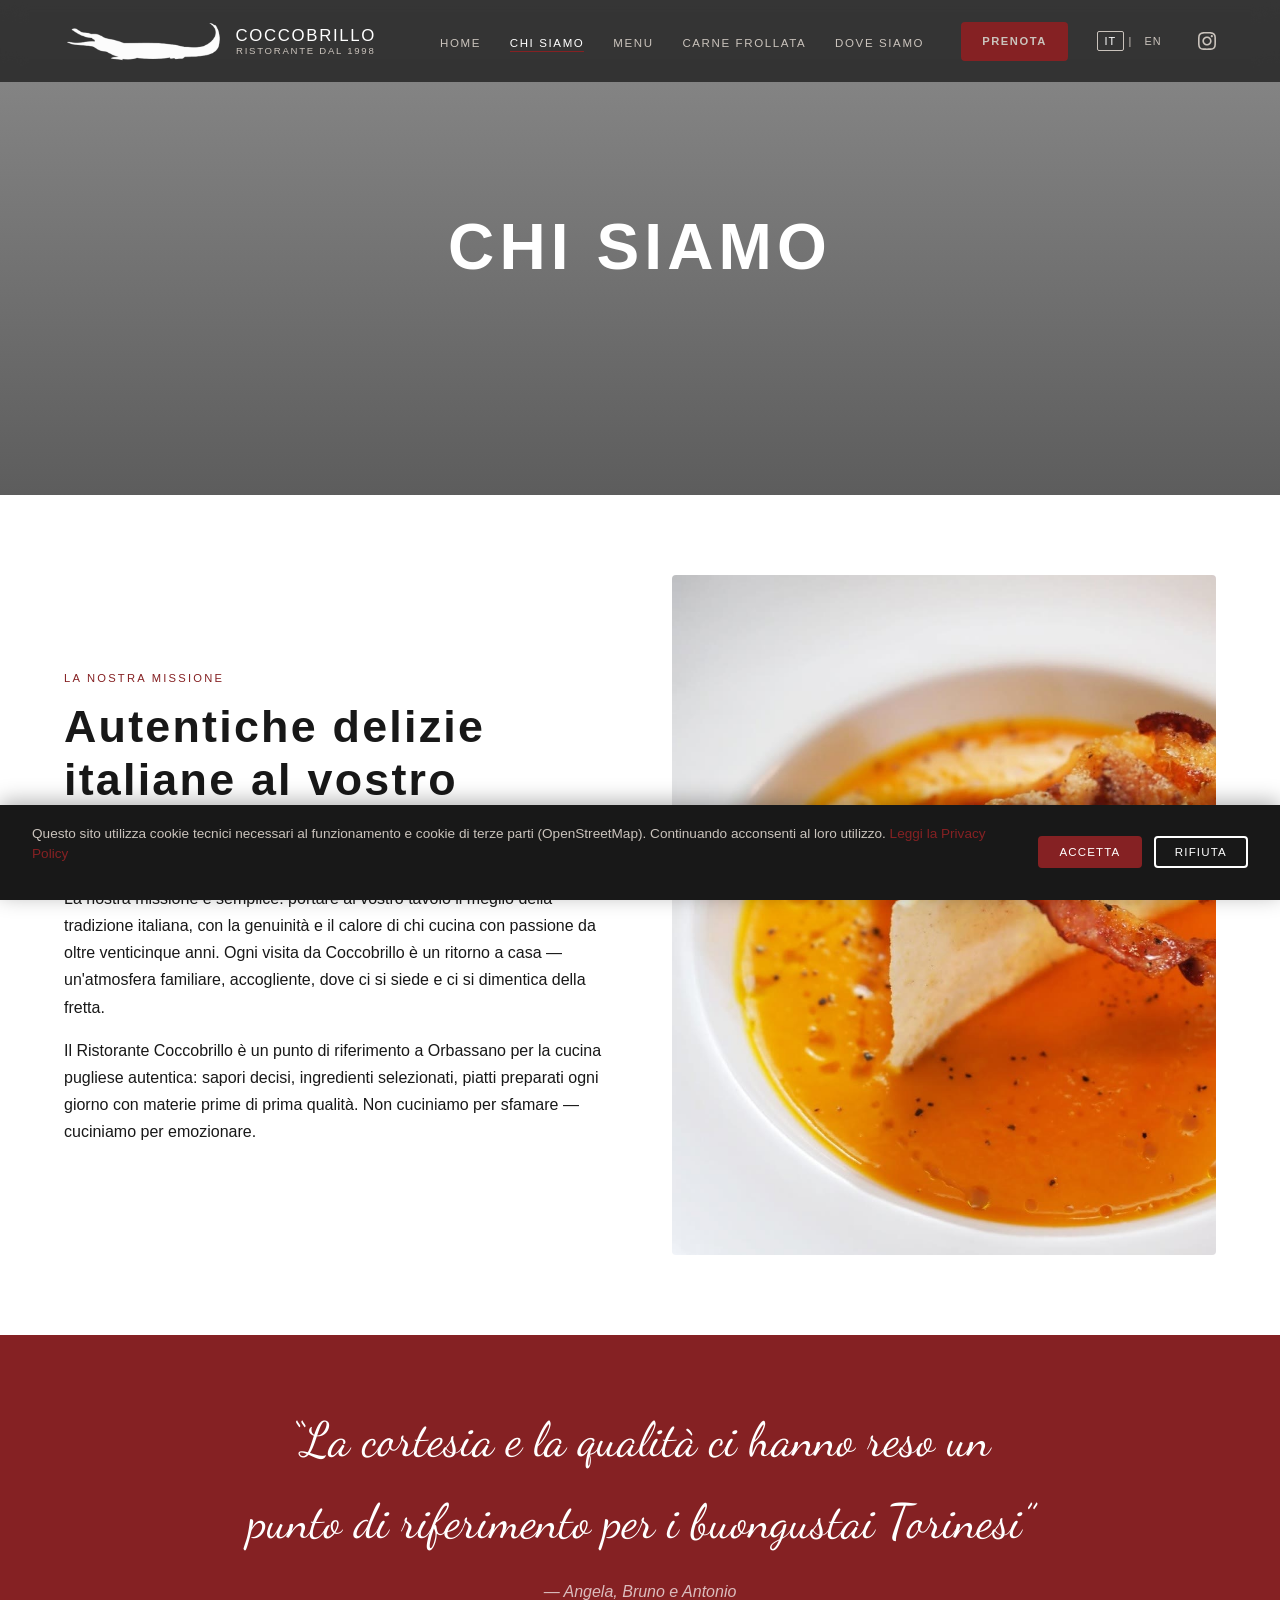
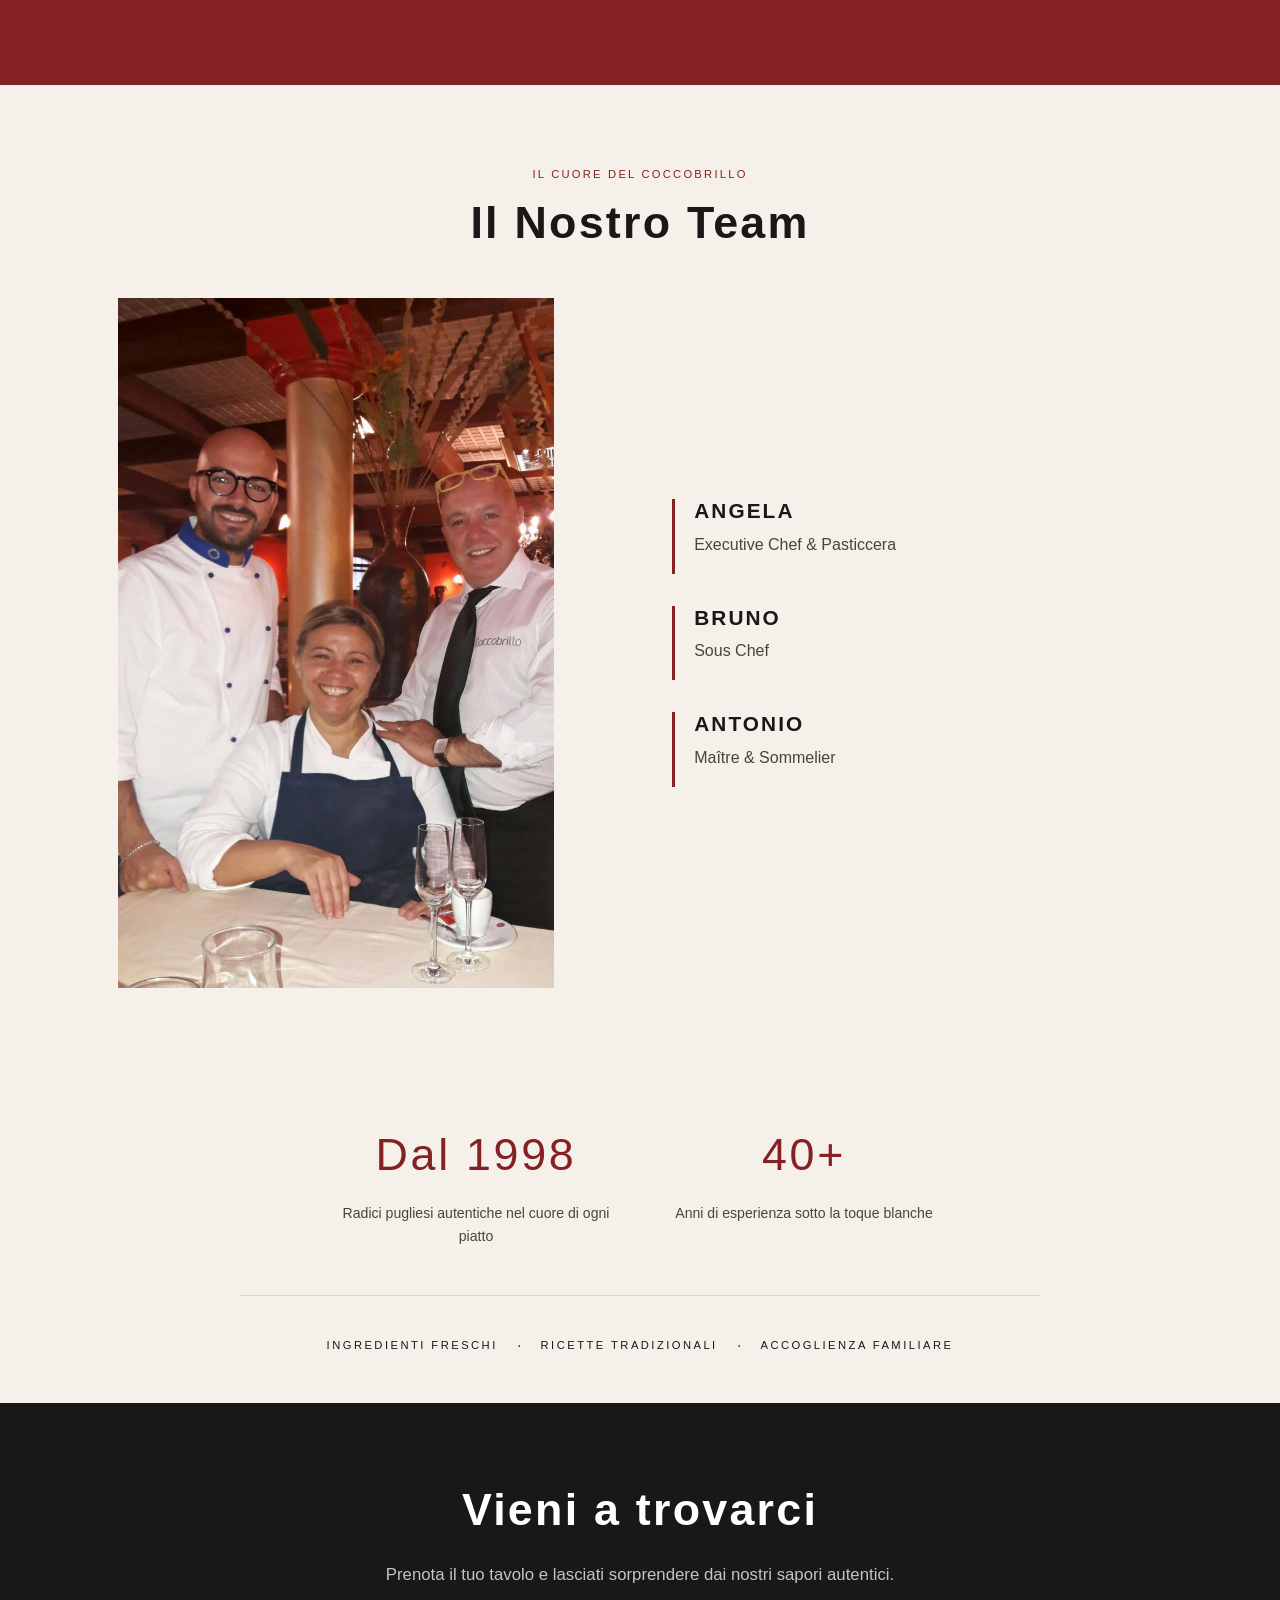
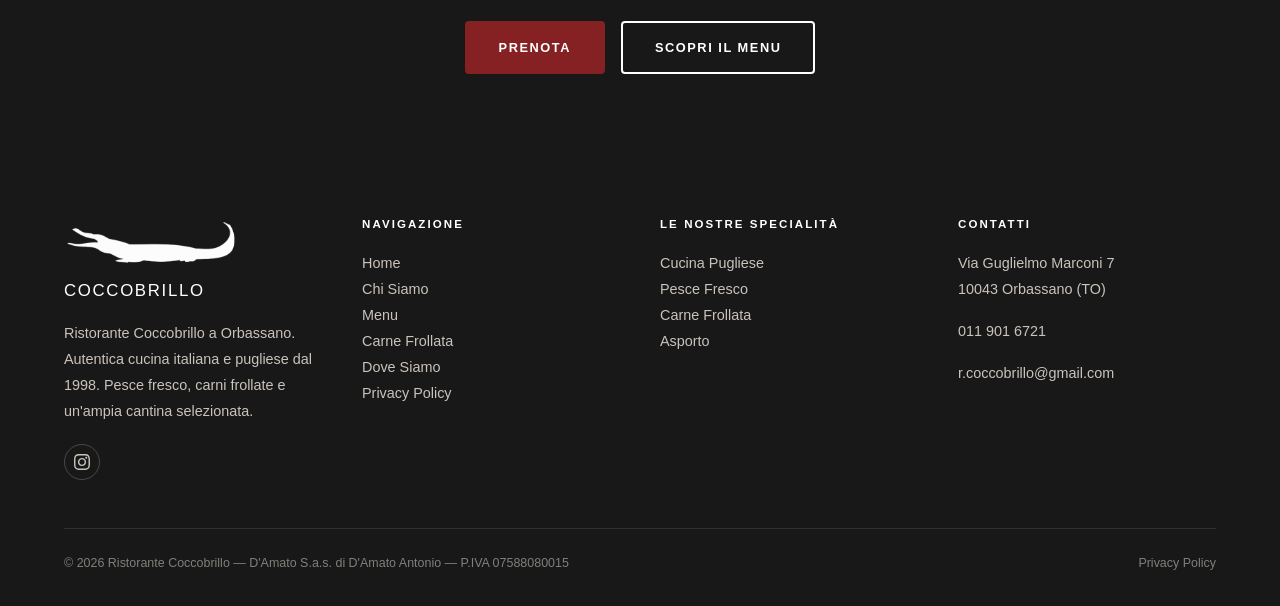
==== commit 331508d2: "Aggiorna ragione sociale: D'Amato S.a.s. di D'Amato Antonio" ====
--- a/chi-siamo.html
+++ b/chi-siamo.html
@@ -279,7 +279,7 @@
         </div>
     </div>
     <div class="footer-bottom">
-      <span>© 2026 Ristorante Coccobrillo — D'Amato Bruno Di Vietri Angela & C. S.n.c. — P.IVA 07588080015</span>
+      <span>© 2026 Ristorante Coccobrillo — D'Amato S.a.s. di D'Amato Antonio — P.IVA 07588080015</span>
       <a href="privacy-policy.html">Privacy Policy</a>
     </div>
   </div>
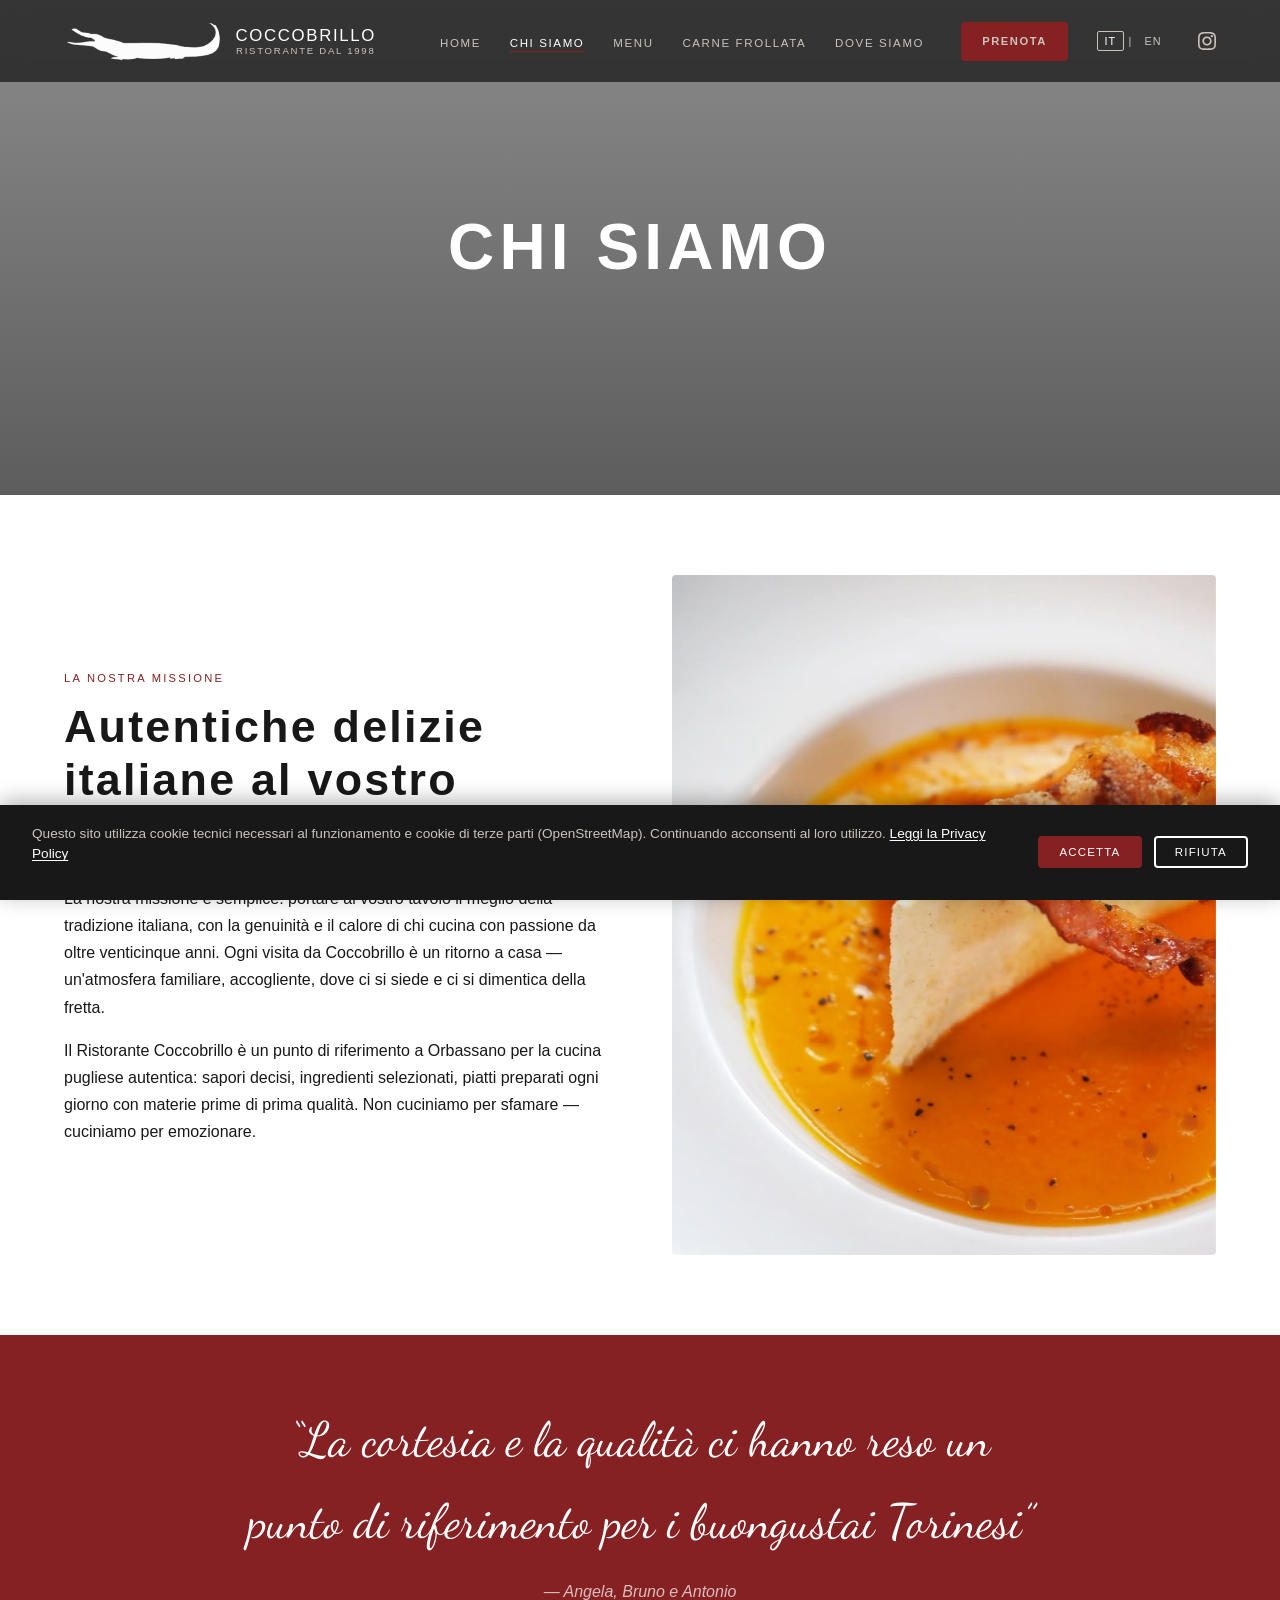
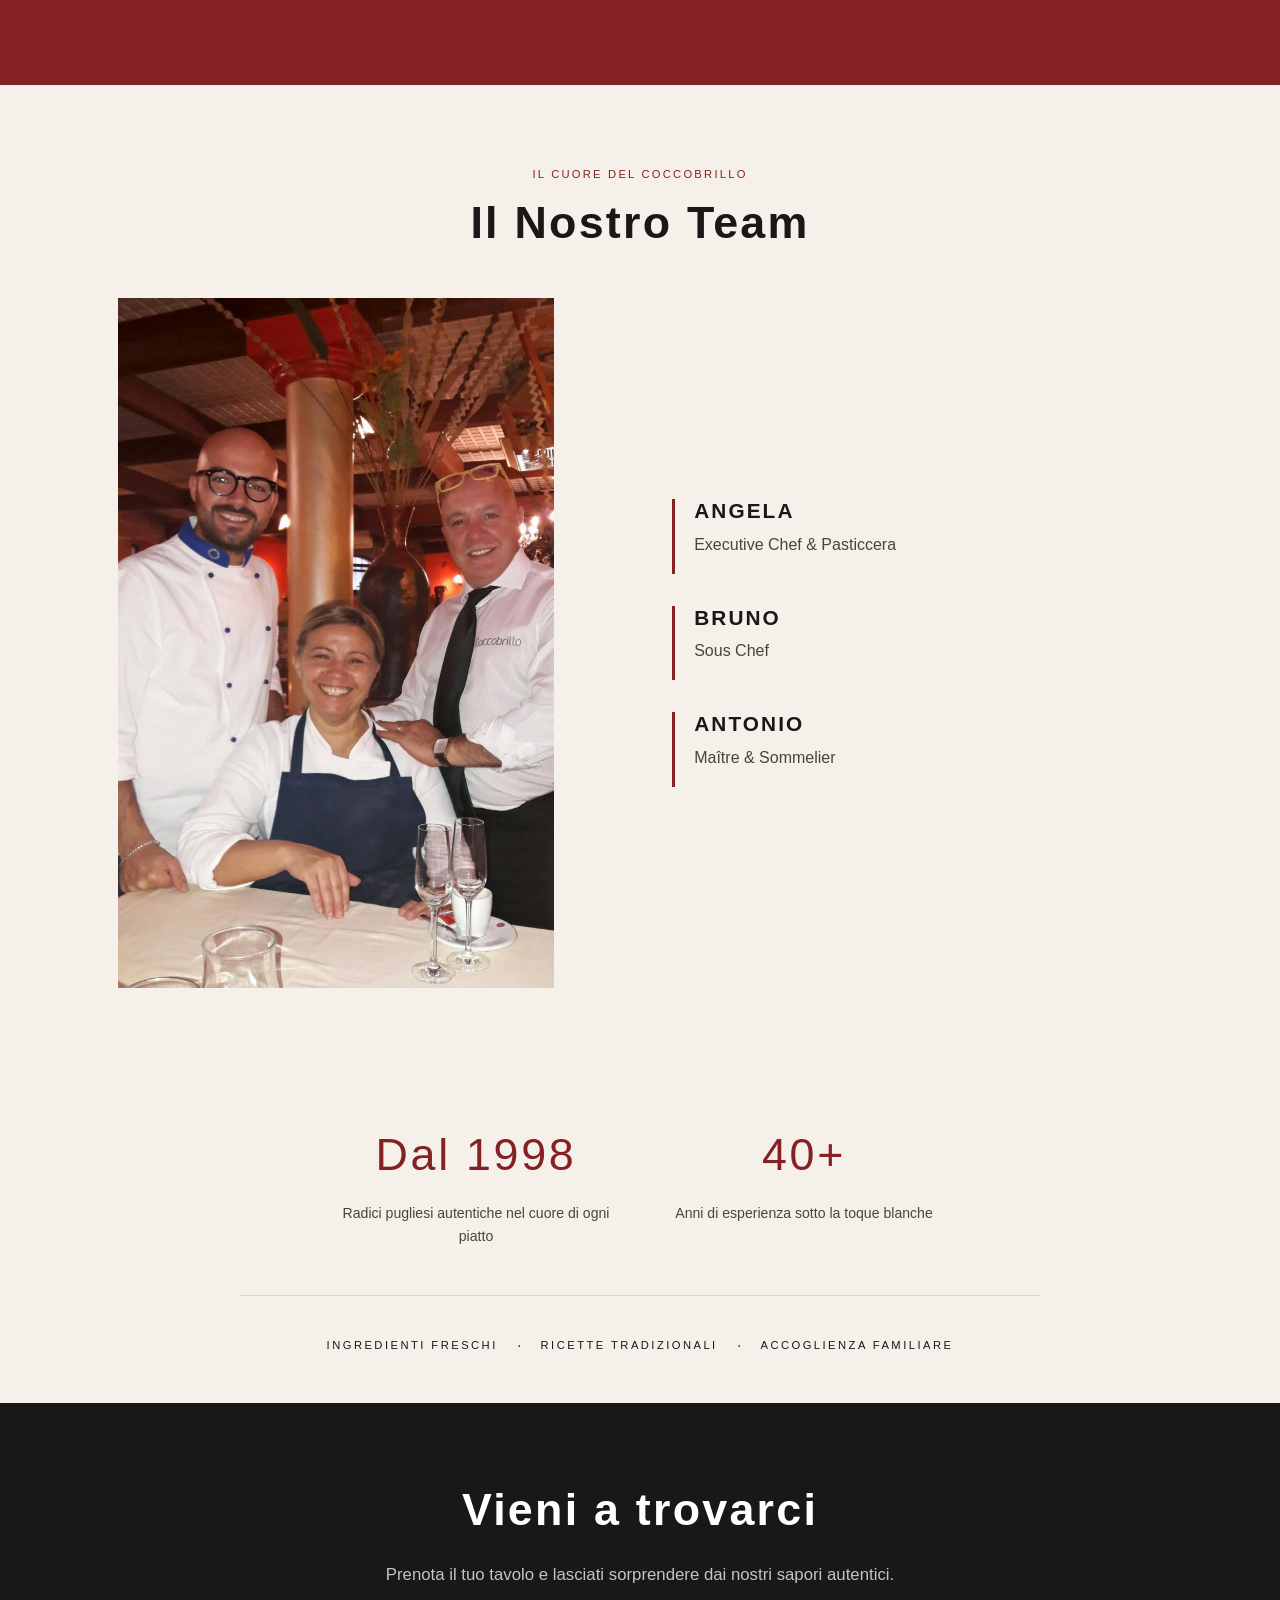
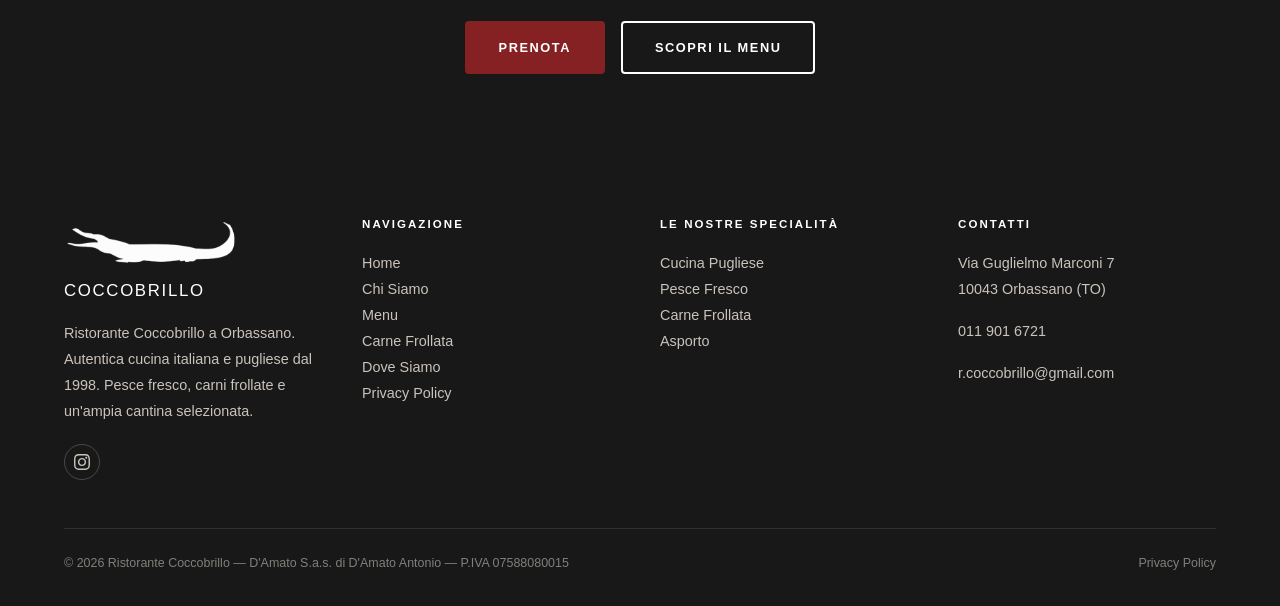
==== commit ca67ede1: "Navbar: breakpoint hamburger a 1217px + icona Instagram in alto a destra - Alzato breakpoint da 1150" ====
--- a/chi-siamo.html
+++ b/chi-siamo.html
@@ -99,6 +99,9 @@
       <button id="hamburger" class="hamburger" aria-label="Apri menu" aria-expanded="false" aria-controls="nav-mobile">
         <span></span><span></span><span></span>
       </button>
+      <a href="https://www.instagram.com/ristorantepizzeriacoccobrillo/" class="navbar-instagram-mobile" target="_blank" rel="noopener noreferrer" aria-label="Instagram">
+        <svg width="20" height="20" viewBox="0 0 24 24" fill="currentColor" aria-hidden="true"><path d="M12 2.163c3.204 0 3.584.012 4.85.07 3.252.148 4.771 1.691 4.919 4.919.058 1.265.069 1.645.069 4.849 0 3.205-.012 3.584-.069 4.849-.149 3.225-1.664 4.771-4.919 4.919-1.266.058-1.644.07-4.85.07-3.204 0-3.584-.012-4.849-.07-3.26-.149-4.771-1.699-4.919-4.92-.058-1.265-.07-1.644-.07-4.849 0-3.204.013-3.583.07-4.849.149-3.227 1.664-4.771 4.919-4.919 1.266-.057 1.645-.069 4.849-.069zm0-2.163c-3.259 0-3.667.014-4.947.072-4.358.2-6.78 2.618-6.98 6.98-.059 1.281-.073 1.689-.073 4.948 0 3.259.014 3.668.072 4.948.2 4.358 2.618 6.78 6.98 6.98 1.281.058 1.689.072 4.948.072 3.259 0 3.668-.014 4.948-.072 4.354-.2 6.782-2.618 6.979-6.98.059-1.28.073-1.689.073-4.948 0-3.259-.014-3.667-.072-4.947-.196-4.354-2.617-6.78-6.979-6.98-1.281-.059-1.69-.073-4.949-.073zm0 5.838c-3.403 0-6.162 2.759-6.162 6.162s2.759 6.163 6.162 6.163 6.162-2.759 6.162-6.163c0-3.403-2.759-6.162-6.162-6.162zm0 10.162c-2.209 0-4-1.79-4-4 0-2.209 1.791-4 4-4s4 1.791 4 4c0 2.21-1.791 4-4 4zm6.406-11.845c-.796 0-1.441.645-1.441 1.44s.645 1.44 1.441 1.44c.795 0 1.439-.645 1.439-1.44s-.644-1.44-1.439-1.44z"/></svg>
+      </a>
     </div>
     <nav id="nav-mobile" class="nav-mobile" aria-label="Menu mobile">
       <a href="index.html" class="nav-link" data-it>Home</a><a href="index.html" class="nav-link" data-en>Home</a>
--- a/css/style.css
+++ b/css/style.css
@@ -151,7 +151,15 @@
 .split-img:hover img { transform: scale(1.04); }
 
 /* Hover image swap */
-.hover-swap { position: relative; }
+.hover-swap { position: relative; overflow: hidden; }
+.hover-swap > img { display: block; width: 100%; height: 100%; object-fit: cover; }
+/* immagine base: leggero zoom al passaggio del mouse */
+.hover-swap > img:first-child {
+  transition: transform 1.6s ease;
+  will-change: transform;
+}
+.hover-swap:hover > img:first-child { transform: scale(1.06); }
+/* immagine hover: entra con zoom morbido (Ken Burns) + dissolvenza */
 .hover-swap .img-h1,
 .hover-swap .img-h2 {
   position: absolute;
@@ -159,17 +167,14 @@
   width: 100%; height: 100%;
   object-fit: cover;
   opacity: 0;
-  transform: none;
-}
-.hover-swap:hover .img-h1 { animation: hswap-1 3s ease-in-out infinite; }
-.hover-swap:hover .img-h2 { animation: hswap-2 3s ease-in-out infinite; }
-@keyframes hswap-1 {
-  0%, 45% { opacity: 1; }
-  55%, 100% { opacity: 0; }
-}
-@keyframes hswap-2 {
-  0%, 45% { opacity: 0; }
-  55%, 100% { opacity: 1; }
+  transform: scale(1.18);
+  transition: opacity 1s ease, transform 1.8s cubic-bezier(0.22, 1, 0.36, 1);
+  will-change: opacity, transform;
+}
+.hover-swap:hover .img-h1,
+.hover-swap:hover .img-h2 {
+  opacity: 1;
+  transform: scale(1);
 }
 
 /* ---------- NAVBAR ---------- */
@@ -537,28 +542,28 @@
   display: inline-flex;
   flex-direction: column;
   align-items: center;
-  gap: 0.4rem;
   margin-top: 2.5rem;
   opacity: 0;
   animation: fadeUp 0.8s ease 1.2s forwards;
 }
-.scroll-indicator span {
-  font-family: var(--font-heading);
-  font-size: 0.6rem;
-  letter-spacing: 0.2em;
-  color: var(--accent-4);
-  text-transform: uppercase;
-}
-.scroll-arrow {
-  width: 20px; height: 20px;
-  border-right: 2px solid var(--accent-4);
-  border-bottom: 2px solid var(--accent-4);
-  transform: rotate(45deg);
-  animation: bounce 1.5s infinite;
-}
-@keyframes bounce {
-  0%, 100% { transform: rotate(45deg) translateY(0); }
-  50% { transform: rotate(45deg) translateY(6px); }
+.scroll-line {
+  display: block;
+  width: 1px; height: 64px;
+  background: rgba(202, 195, 188, 0.25);
+  position: relative;
+  overflow: hidden;
+}
+.scroll-line::after {
+  content: '';
+  position: absolute;
+  top: 0; left: 0;
+  width: 100%; height: 45%;
+  background: linear-gradient(to bottom, transparent, var(--accent-4));
+  animation: scroll-line-travel 2.2s cubic-bezier(0.65, 0, 0.35, 1) infinite;
+}
+@keyframes scroll-line-travel {
+  0%   { transform: translateY(-100%); }
+  100% { transform: translateY(222%); }
 }
 
 /* ---------- ABOUT SPLIT (Homepage) ---------- */
@@ -821,15 +826,18 @@
 .map-container { margin-top: 0; width: 100%; }
 .map-container iframe { border-radius: 0; display: block; width: 100%; pointer-events: none; }
 .map-iframe-wrap { position: relative; }
-.map-iframe-wrap::before {
+.map-iframe-wrap::before,
+.map-iframe-wrap::after {
   content: '';
   position: absolute;
-  top: 0; left: 0;
+  top: 0;
   width: 46px; height: 82px;
   background: #f2efe9;
   z-index: 1;
   pointer-events: none;
 }
+.map-iframe-wrap::before { left: 0; }
+.map-iframe-wrap::after { right: 0; }
 .map-pin {
   position: absolute;
   top: 50%; left: 50%;
@@ -1197,19 +1205,20 @@
 .popup-close {
   position: absolute;
   top: 0.5rem; right: 0.5rem;
-  background: rgba(0,0,0,0.55);
+  background: #fff;
   border: none;
   border-radius: 50%;
-  width: 28px; height: 28px;
+  width: 32px; height: 32px;
   display: flex; align-items: center; justify-content: center;
-  font-size: 0.85rem;
+  font-size: 1rem;
   cursor: pointer;
-  color: #fff;
+  color: #000;
   line-height: 1;
-  transition: background var(--transition);
+  box-shadow: 0 2px 6px rgba(0,0,0,0.35);
+  transition: background var(--transition), transform var(--transition);
   z-index: 1;
 }
-.popup-close:hover { background: rgba(0,0,0,0.8); }
+.popup-close:hover { background: #f0f0f0; transform: scale(1.08); }
 
 /* ---------- REVEAL ANIMATIONS ---------- */
 .reveal {
@@ -1245,6 +1254,32 @@
 /* ============================================================
    RESPONSIVE — TABLET (max 1024px)
    ============================================================ */
+/* Navbar -> hamburger a sinistra + logo centrato (no testo) */
+.navbar-instagram-mobile { display: none; }
+@media (max-width: 1217px) {
+  .nav-links { display: none; }
+  .hamburger { display: flex; }
+  .navbar-inner { justify-content: center; position: relative; }
+  .hamburger {
+    position: absolute;
+    left: 0; top: 50%;
+    transform: translateY(-50%);
+  }
+  .navbar-logo { gap: 0; }
+  .navbar-logo-text { display: none; }
+  .navbar-logo img { height: 40px; }
+  .navbar-instagram-mobile {
+    display: flex;
+    align-items: center;
+    position: absolute;
+    right: 0; top: 50%;
+    transform: translateY(-50%);
+    color: var(--accent-4);
+    transition: color var(--transition);
+  }
+  .navbar-instagram-mobile:hover { color: var(--white); }
+}
+
 @media (max-width: 1024px) {
   .cards-grid { grid-template-columns: repeat(2, 1fr); }
   .footer-grid { grid-template-columns: repeat(2, 1fr); }
@@ -1261,8 +1296,6 @@
   .container { padding: 0 1.25rem; }
 
   /* Navbar */
-  .nav-links { display: none; }
-  .hamburger { display: flex; }
   .navbar-logo img { height: 31px; }
 
   /* Split */
@@ -1392,8 +1425,8 @@
   line-height: 1.5;
   flex: 1;
 }
-.cookie-text a { color: var(--accent-1); transition: color var(--transition); }
-.cookie-text a:hover { color: var(--white); }
+.cookie-text a { color: var(--white); text-decoration: underline; text-underline-offset: 2px; transition: color var(--transition); }
+.cookie-text a:hover { color: var(--accent-4); }
 .cookie-btns {
   display: flex;
   gap: 0.75rem;
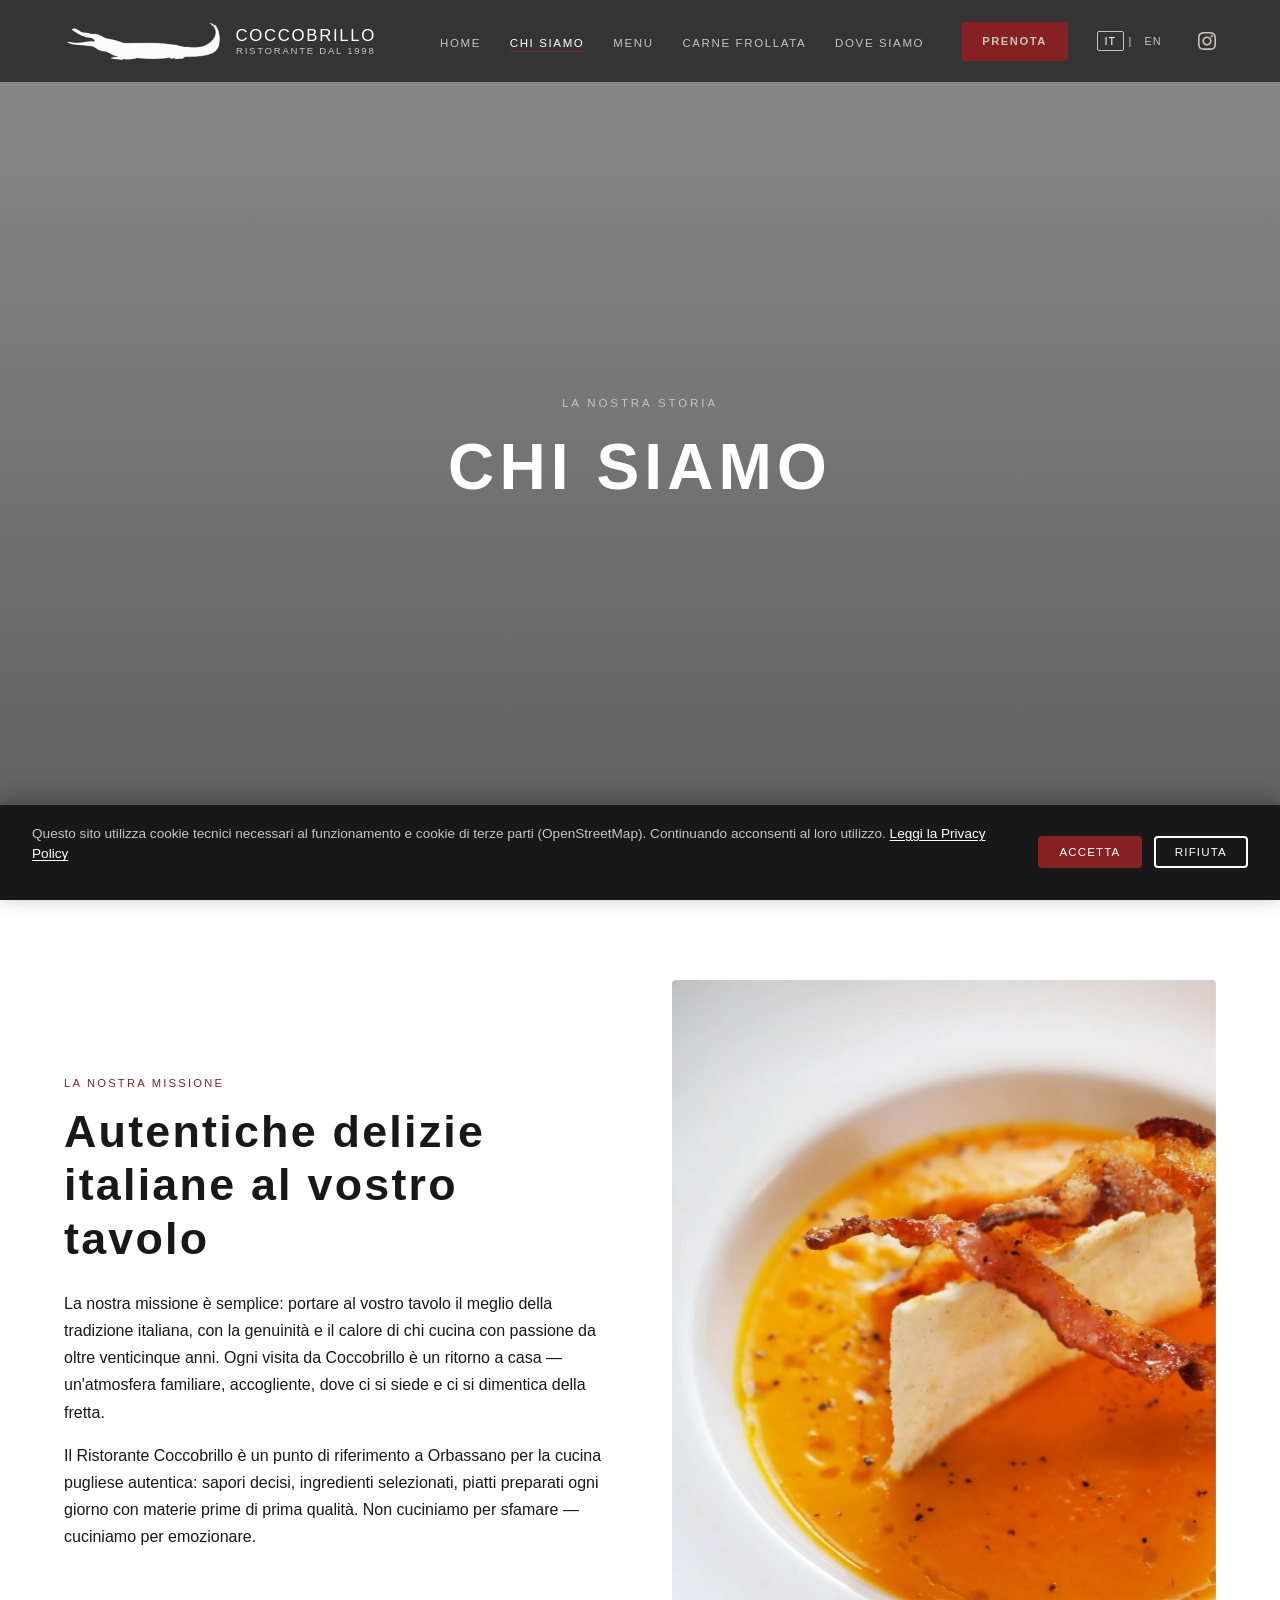
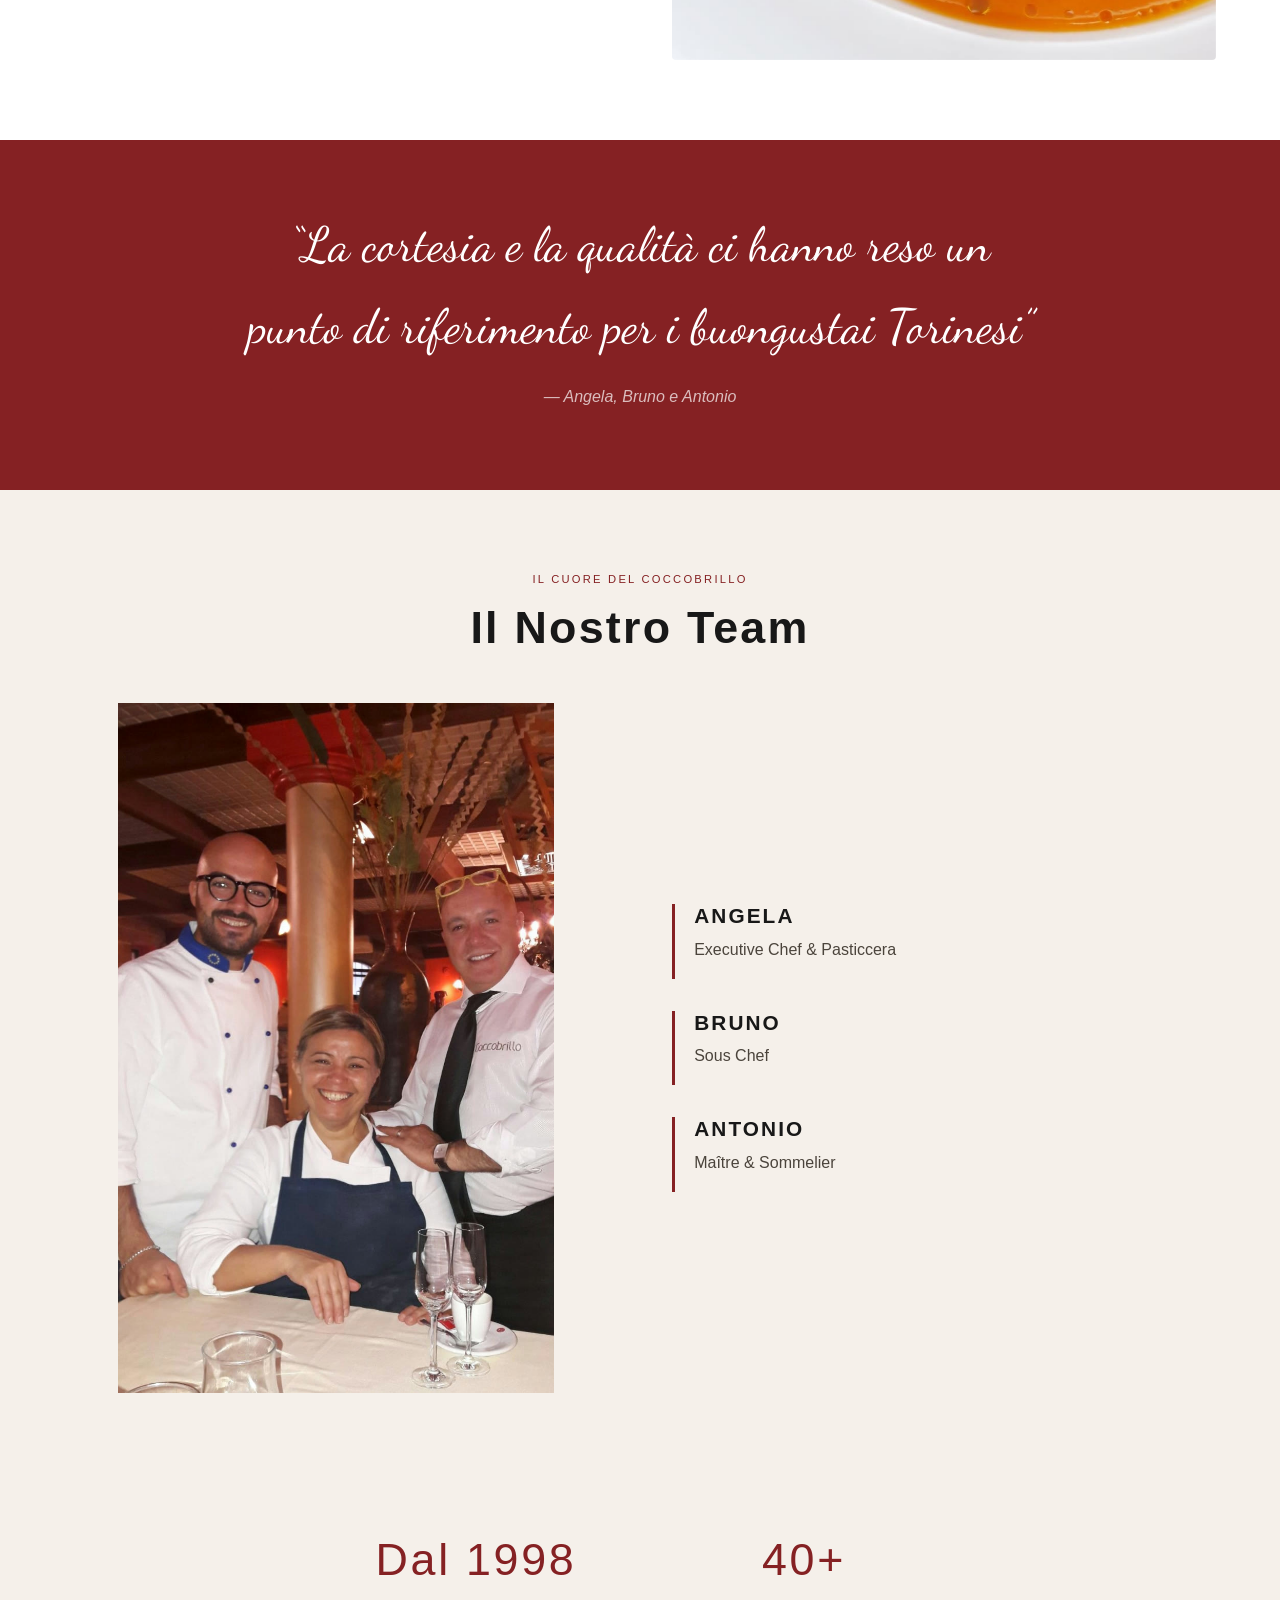
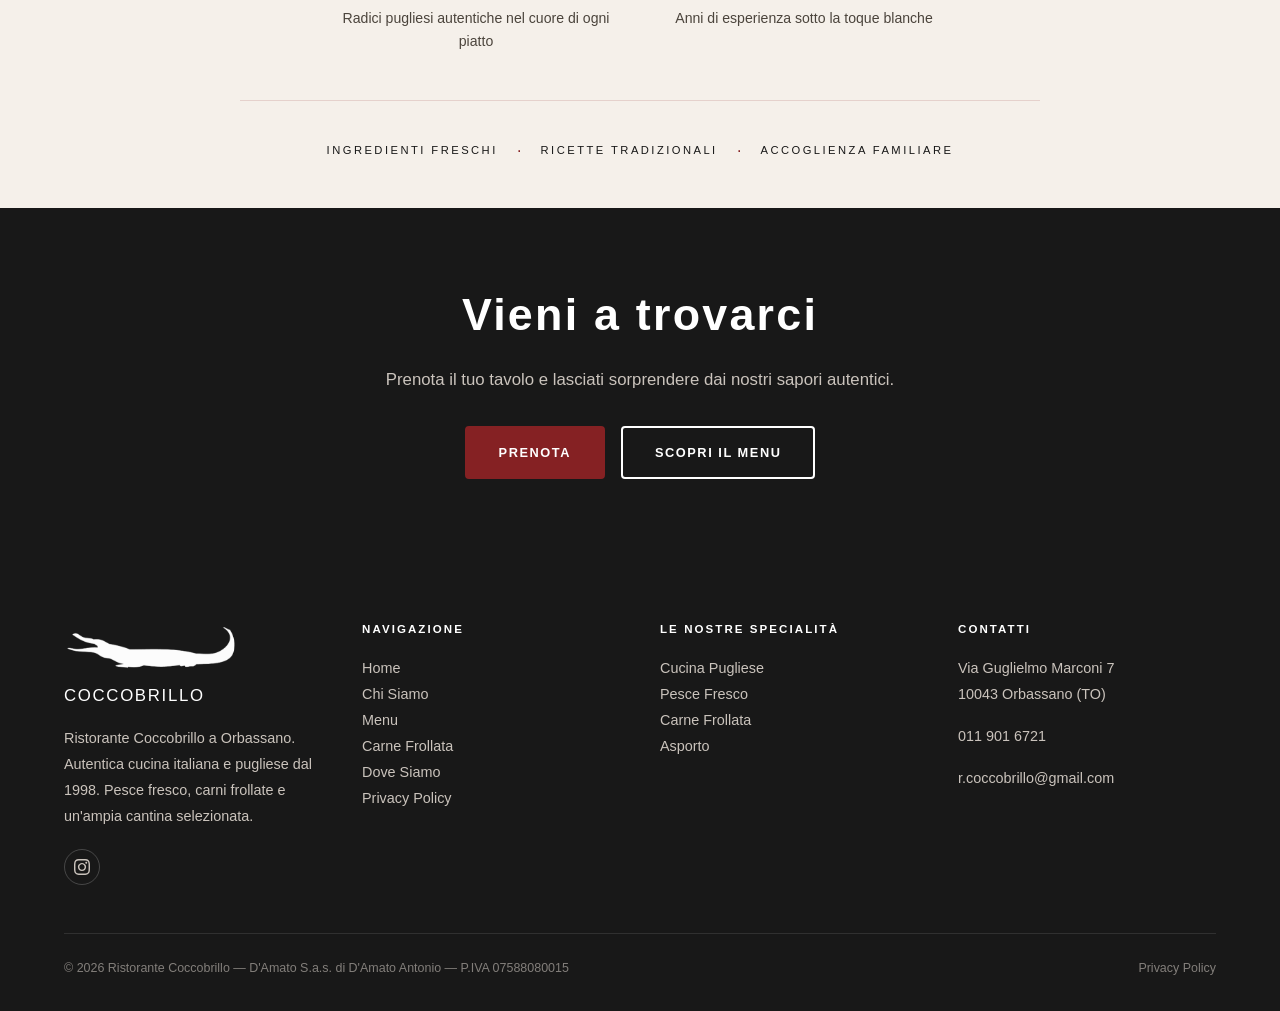
==== commit f8d280c0: "Page header: eyebrow + scroll indicator sulle pagine interne, logo navbar mobile piu' piccolo - Aggi" ====
--- a/chi-siamo.html
+++ b/chi-siamo.html
@@ -118,12 +118,17 @@
 <main>
 
   <!-- PAGE HEADER -->
-  <div class="page-header" style="margin-top:0;padding-top:0;">
+  <div class="page-header">
     <video class="page-header-img" src="assets/videos/coccobrillo-orbassano.mp4" autoplay muted loop playsinline style="object-fit:cover;object-position:center;" aria-hidden="true"></video>
     <div class="page-header-overlay" aria-hidden="true"></div>
     <div class="page-header-content">
+      <span class="page-header-eyebrow" data-it>La nostra storia</span>
+      <span class="page-header-eyebrow" data-en>Our story</span>
       <h1 data-it>Chi Siamo</h1>
       <h1 data-en>About Us</h1>
+    </div>
+    <div class="scroll-indicator page-header-scroll" aria-hidden="true">
+      <span class="scroll-line"></span>
     </div>
   </div>
 
--- a/css/style.css
+++ b/css/style.css
@@ -407,8 +407,8 @@
 /* ---------- PAGE HEADER ---------- */
 .page-header {
   position: relative;
-  height: 55vh;
-  min-height: 300px;
+  height: 100vh;
+  min-height: 600px;
   display: flex;
   align-items: center;
   justify-content: center;
@@ -432,6 +432,21 @@
   text-align: center;
   color: var(--white);
   padding: 0 1rem;
+}
+.page-header-eyebrow {
+  display: block;
+  font-family: var(--font-heading);
+  font-size: 0.72rem;
+  letter-spacing: 0.25em;
+  text-transform: uppercase;
+  color: var(--accent-4);
+  margin-bottom: 1rem;
+}
+.page-header-scroll {
+  position: absolute;
+  bottom: 2rem; left: 50%;
+  transform: translateX(-50%);
+  z-index: 2;
 }
 .page-header-content h1 {
   font-size: clamp(2.2rem, 6vw, 4rem);
@@ -1267,7 +1282,7 @@
   }
   .navbar-logo { gap: 0; }
   .navbar-logo-text { display: none; }
-  .navbar-logo img { height: 40px; }
+  .navbar-logo img { height: 32px; }
   .navbar-instagram-mobile {
     display: flex;
     align-items: center;
@@ -1296,7 +1311,7 @@
   .container { padding: 0 1.25rem; }
 
   /* Navbar */
-  .navbar-logo img { height: 31px; }
+  .navbar-logo img { height: 27px; }
 
   /* Split */
   .split {
@@ -1307,13 +1322,13 @@
   .split .split-img[style*="aspect-ratio"] { max-height: none; max-width: 360px; margin: 0 auto; width: 100%; }
 
   /* Hero */
-  .hero { height: auto; min-height: 560px; padding: 6rem 0 4rem; }
+  .hero { height: auto; min-height: 620px; padding: 6rem 0 4rem; }
   .hero-logo { height: 64px; }
   .hero-btns { flex-direction: column; align-items: center; }
   .hero-btns .btn { width: 100%; max-width: 280px; text-align: center; }
 
-  /* Page header */
-  .page-header { height: 45vh; min-height: 260px; }
+  /* Page header: stessa altezza dell'hero homepage su mobile */
+  .page-header { height: auto; min-height: 620px; padding: 6rem 0 4rem; }
 
   /* Cards */
   .cards-grid { grid-template-columns: 1fr; }
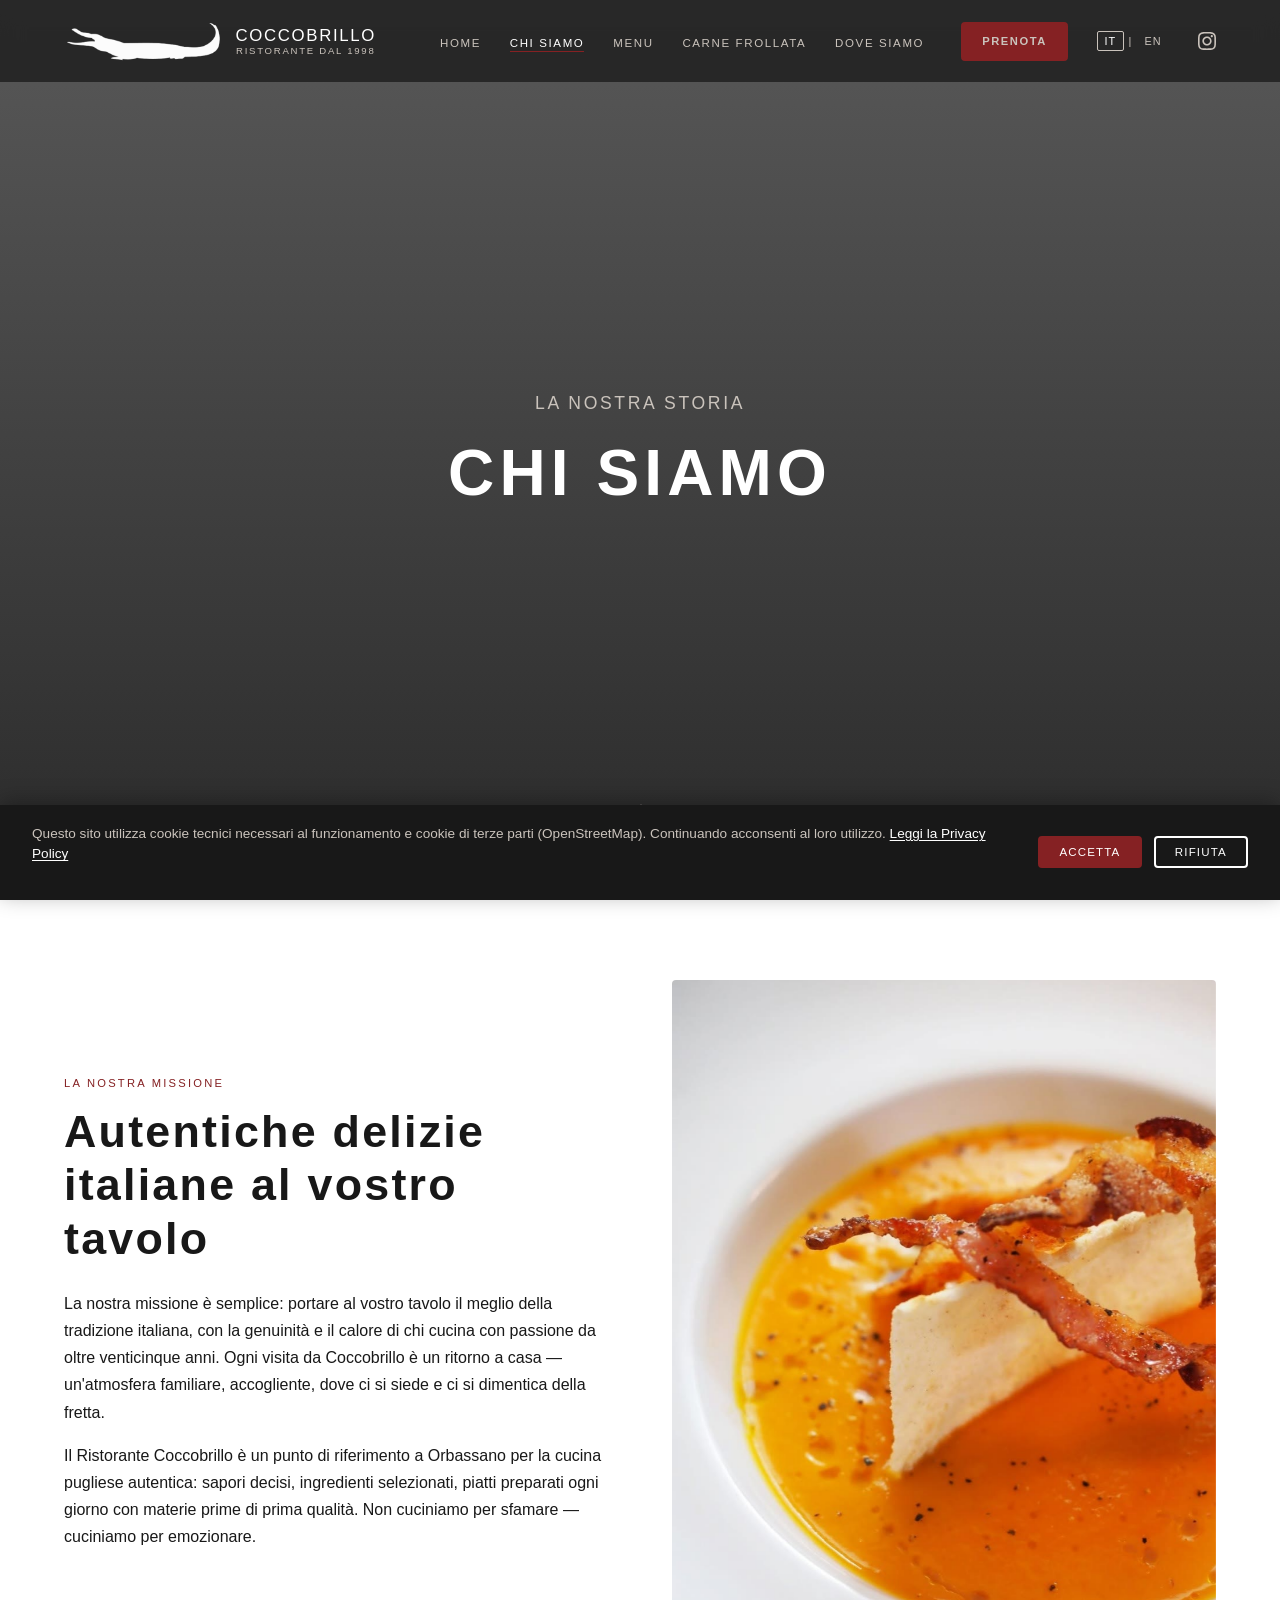
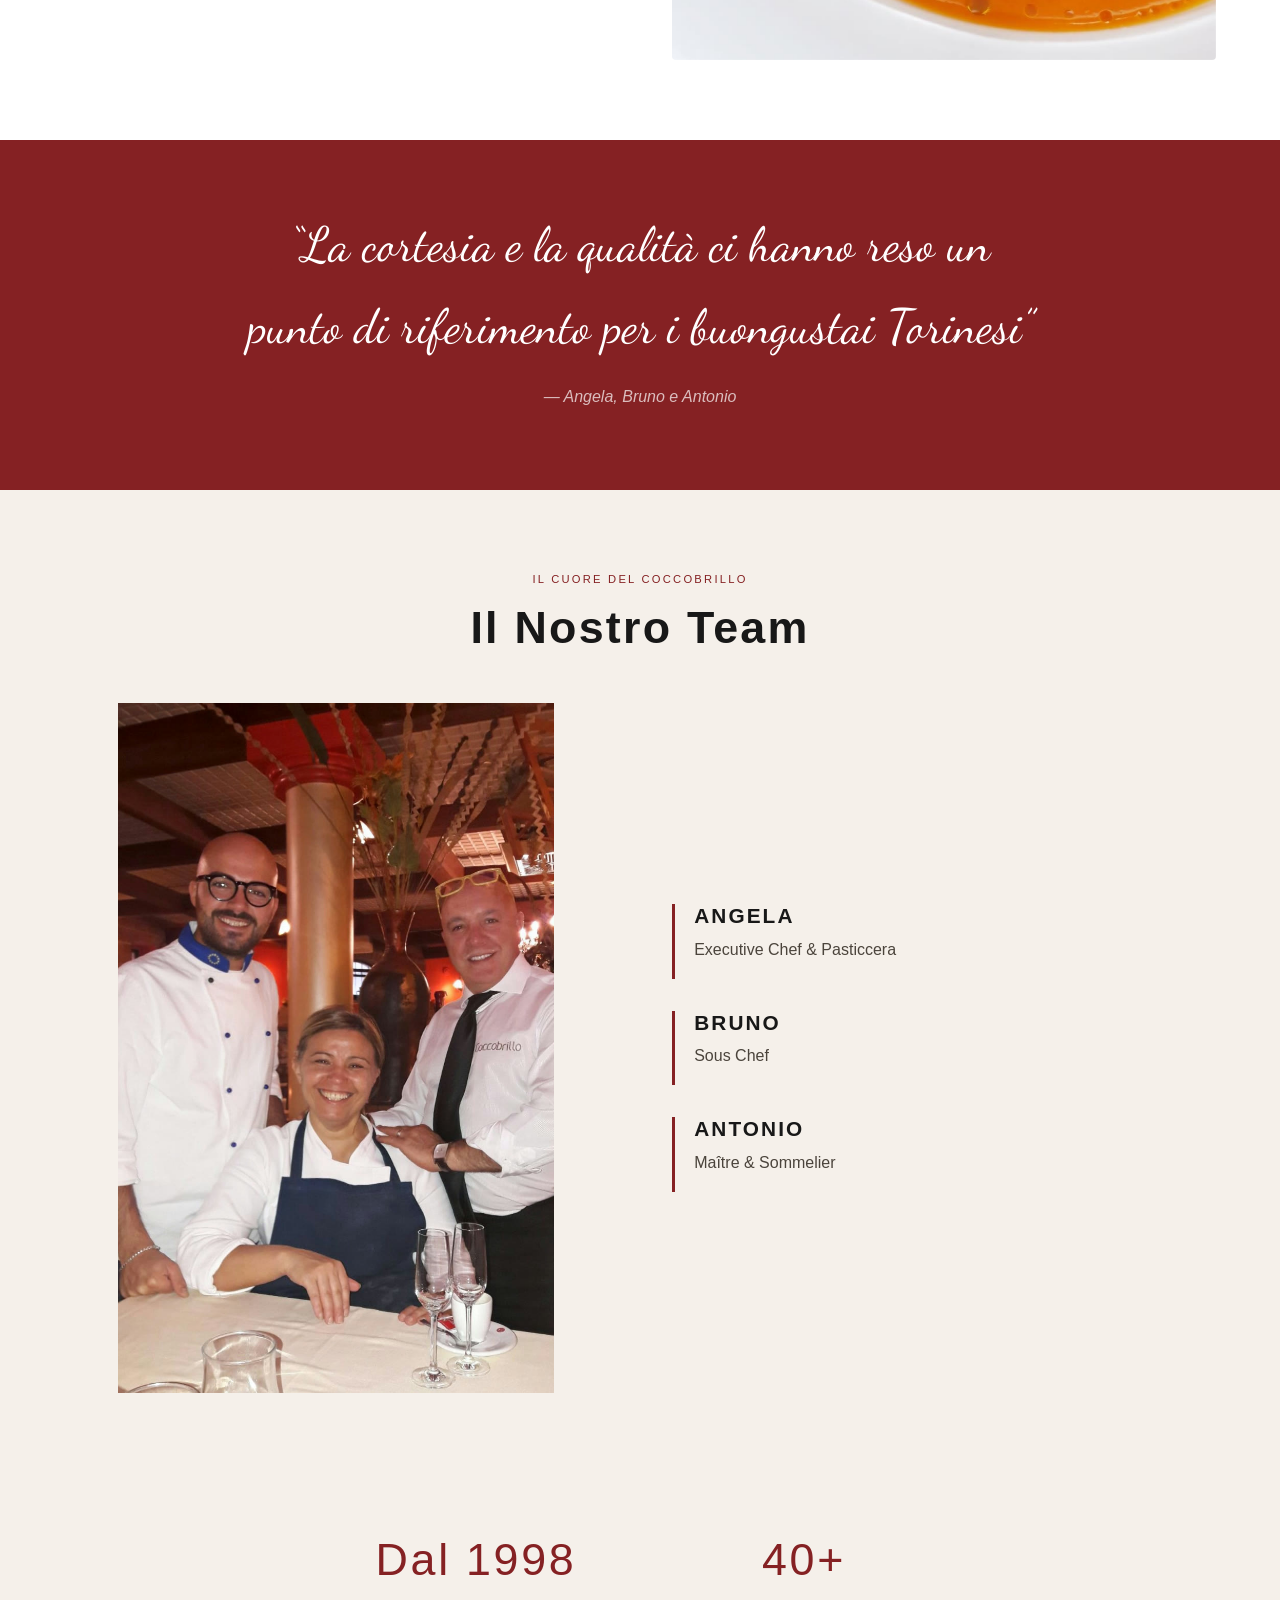
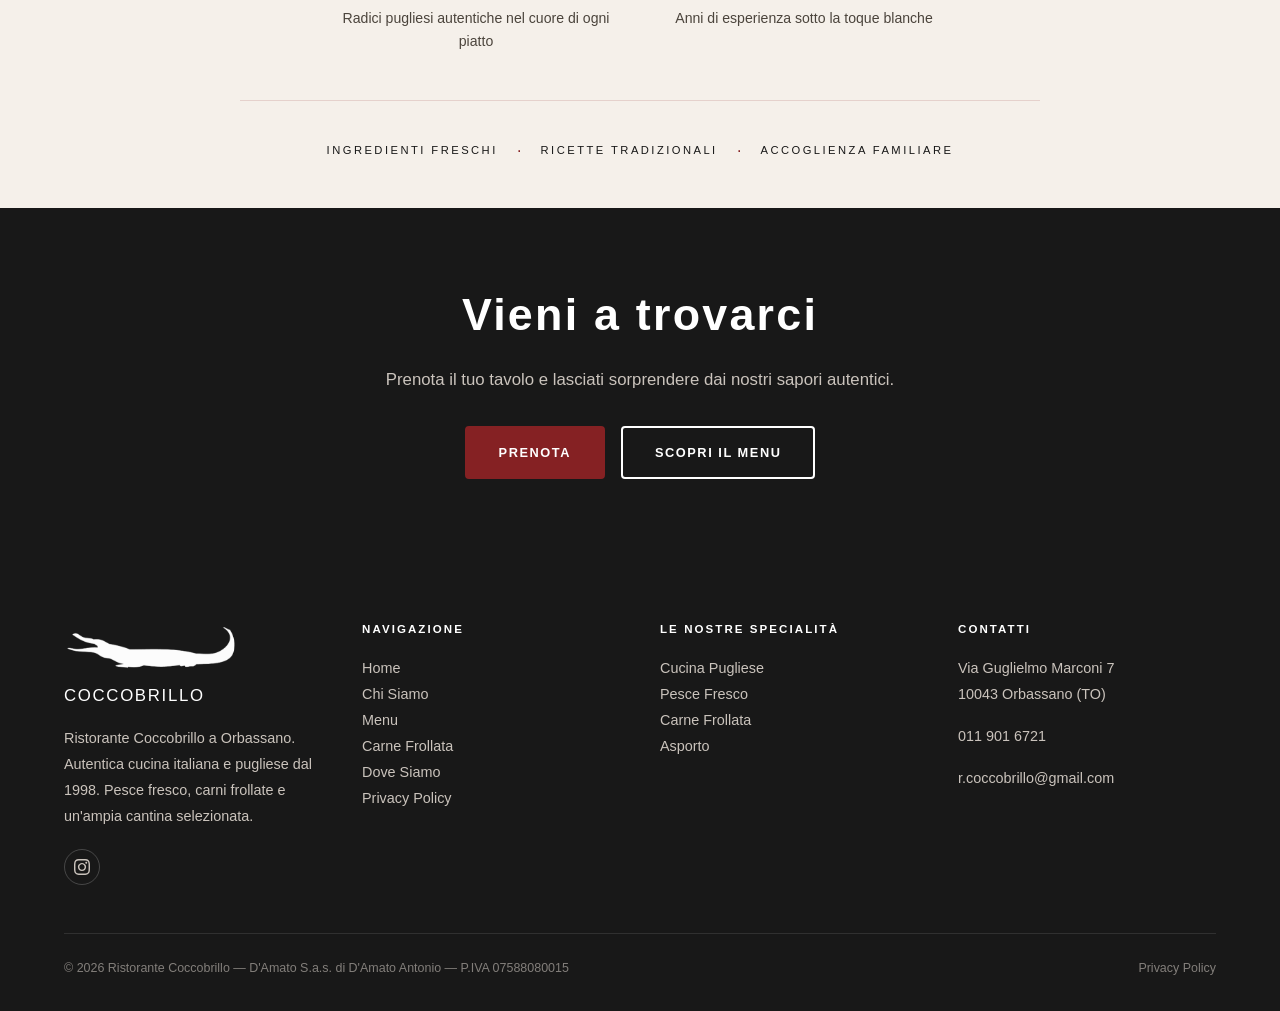
==== commit 10ec15fc: "SEO: canonical/og/sitemap/robots su www.coccobrillo.it + redirect 301 da vercel.app Google indicizza" ====
--- a/chi-siamo.html
+++ b/chi-siamo.html
@@ -7,7 +7,7 @@
   <title>Chi Siamo | Ristorante Coccobrillo Orbassano (Torino) dal 1998</title>
   <meta name="description" content="La storia del Ristorante Coccobrillo a Orbassano (TO): radici pugliesi, oltre 25 anni di esperienza e cucina d'autore in provincia di Torino.">
   <meta name="keywords" content="chi siamo Coccobrillo, storia ristorante Orbassano, chef Orbassano Torino, ristorante familiare Orbassano, cucina pugliese Piemonte, ristorante dal 1998 Torino">
-  <link rel="canonical" href="https://coccobrillo-ristorante-pizzeria.vercel.app/chi-siamo.html">
+  <link rel="canonical" href="https://www.coccobrillo.it/chi-siamo.html">
   <meta name="robots" content="index, follow, max-image-preview:large">
   <meta name="geo.region" content="IT-TO">
   <meta name="geo.placename" content="Orbassano">
@@ -19,10 +19,10 @@
   <meta property="og:locale:alternate" content="en_US">
   <meta property="og:title" content="Chi Siamo | Ristorante Coccobrillo Orbassano (Torino) dal 1998">
   <meta property="og:description" content="La storia del Ristorante Coccobrillo a Orbassano (TO): radici pugliesi, oltre 25 anni di esperienza, chef Angela, Bruno e Antonio.">
-  <meta property="og:url" content="https://coccobrillo-ristorante-pizzeria.vercel.app/chi-siamo.html">
-  <meta property="og:image" content="https://coccobrillo-ristorante-pizzeria.vercel.app/assets/images/team-1.jpg">
+  <meta property="og:url" content="https://www.coccobrillo.it/chi-siamo.html">
+  <meta property="og:image" content="https://www.coccobrillo.it/assets/images/team-1.jpg">
   <meta name="twitter:card" content="summary_large_image">
-  <meta name="twitter:image" content="https://coccobrillo-ristorante-pizzeria.vercel.app/assets/images/team-1.jpg">
+  <meta name="twitter:image" content="https://www.coccobrillo.it/assets/images/team-1.jpg">
 
   <link rel="icon" type="image/x-icon" href="assets/favicon/favicon.ico">
   <link rel="icon" type="image/png" sizes="32x32" href="assets/favicon/favicon-32.png">
@@ -42,10 +42,10 @@
     "@type": "Restaurant",
     "name": "Ristorante Coccobrillo",
     "description": "Ristorante Coccobrillo a Orbassano (Torino), dal 1998 porta in tavola la tradizione pugliese con pesce fresco e carne frollata. Chef Angela, Bruno e Antonio.",
-    "url": "https://coccobrillo-ristorante-pizzeria.vercel.app",
+    "url": "https://www.coccobrillo.it",
     "telephone": "+390119016721",
     "email": "r.coccobrillo@gmail.com",
-    "image": "https://coccobrillo-ristorante-pizzeria.vercel.app/assets/images/team-1.jpg",
+    "image": "https://www.coccobrillo.it/assets/images/team-1.jpg",
     "foundingDate": "1998",
     "address": { "@type": "PostalAddress", "streetAddress": "Via Guglielmo Marconi 7", "addressLocality": "Orbassano", "addressRegion": "TO", "postalCode": "10043", "addressCountry": "IT" },
     "geo": { "@type": "GeoCoordinates", "latitude": 45.005889, "longitude": 7.546667 },
--- a/css/style.css
+++ b/css/style.css
@@ -424,7 +424,7 @@
 .page-header-overlay {
   position: absolute;
   inset: 0;
-  background: linear-gradient(to bottom, rgba(24,24,24,0.5), rgba(24,24,24,0.7));
+  background: linear-gradient(to bottom, rgba(24,24,24,0.72), rgba(24,24,24,0.92));
 }
 .page-header-content {
   position: relative;
@@ -436,16 +436,20 @@
 .page-header-eyebrow {
   display: block;
   font-family: var(--font-heading);
-  font-size: 0.72rem;
-  letter-spacing: 0.25em;
+  font-size: clamp(0.85rem, 2vw, 1.1rem);
+  letter-spacing: 0.15em;
   text-transform: uppercase;
   color: var(--accent-4);
   margin-bottom: 1rem;
 }
+.hero-scroll,
 .page-header-scroll {
   position: absolute;
   bottom: 2rem; left: 50%;
   transform: translateX(-50%);
+  margin: 0;
+  animation: none;
+  opacity: 1;
   z-index: 2;
 }
 .page-header-content h1 {
@@ -472,7 +476,7 @@
 /* ---------- HERO (Homepage) ---------- */
 .hero {
   position: relative;
-  height: 110vh;
+  height: 100vh;
   min-height: 650px;
   display: flex;
   align-items: center;
@@ -490,9 +494,9 @@
   inset: 0;
   background: linear-gradient(
     to bottom,
-    rgba(24,24,24,0.3) 0%,
-    rgba(24,24,24,0.5) 50%,
-    rgba(24,24,24,0.7) 100%
+    rgba(24,24,24,0.42) 0%,
+    rgba(24,24,24,0.6) 50%,
+    rgba(24,24,24,0.8) 100%
   );
 }
 .hero-content {
@@ -563,7 +567,8 @@
 }
 .scroll-line {
   display: block;
-  width: 1px; height: 64px;
+  width: 2px; height: 64px;
+  border-radius: 2px;
   background: rgba(202, 195, 188, 0.25);
   position: relative;
   overflow: hidden;
@@ -1128,7 +1133,7 @@
   margin-bottom: 2rem;
 }
 .info-card {
-  background: rgba(255,255,255,0.06);
+  background: #262626;
   border-radius: var(--radius);
   padding: 2rem;
   border: 1px solid rgba(255,255,255,0.08);
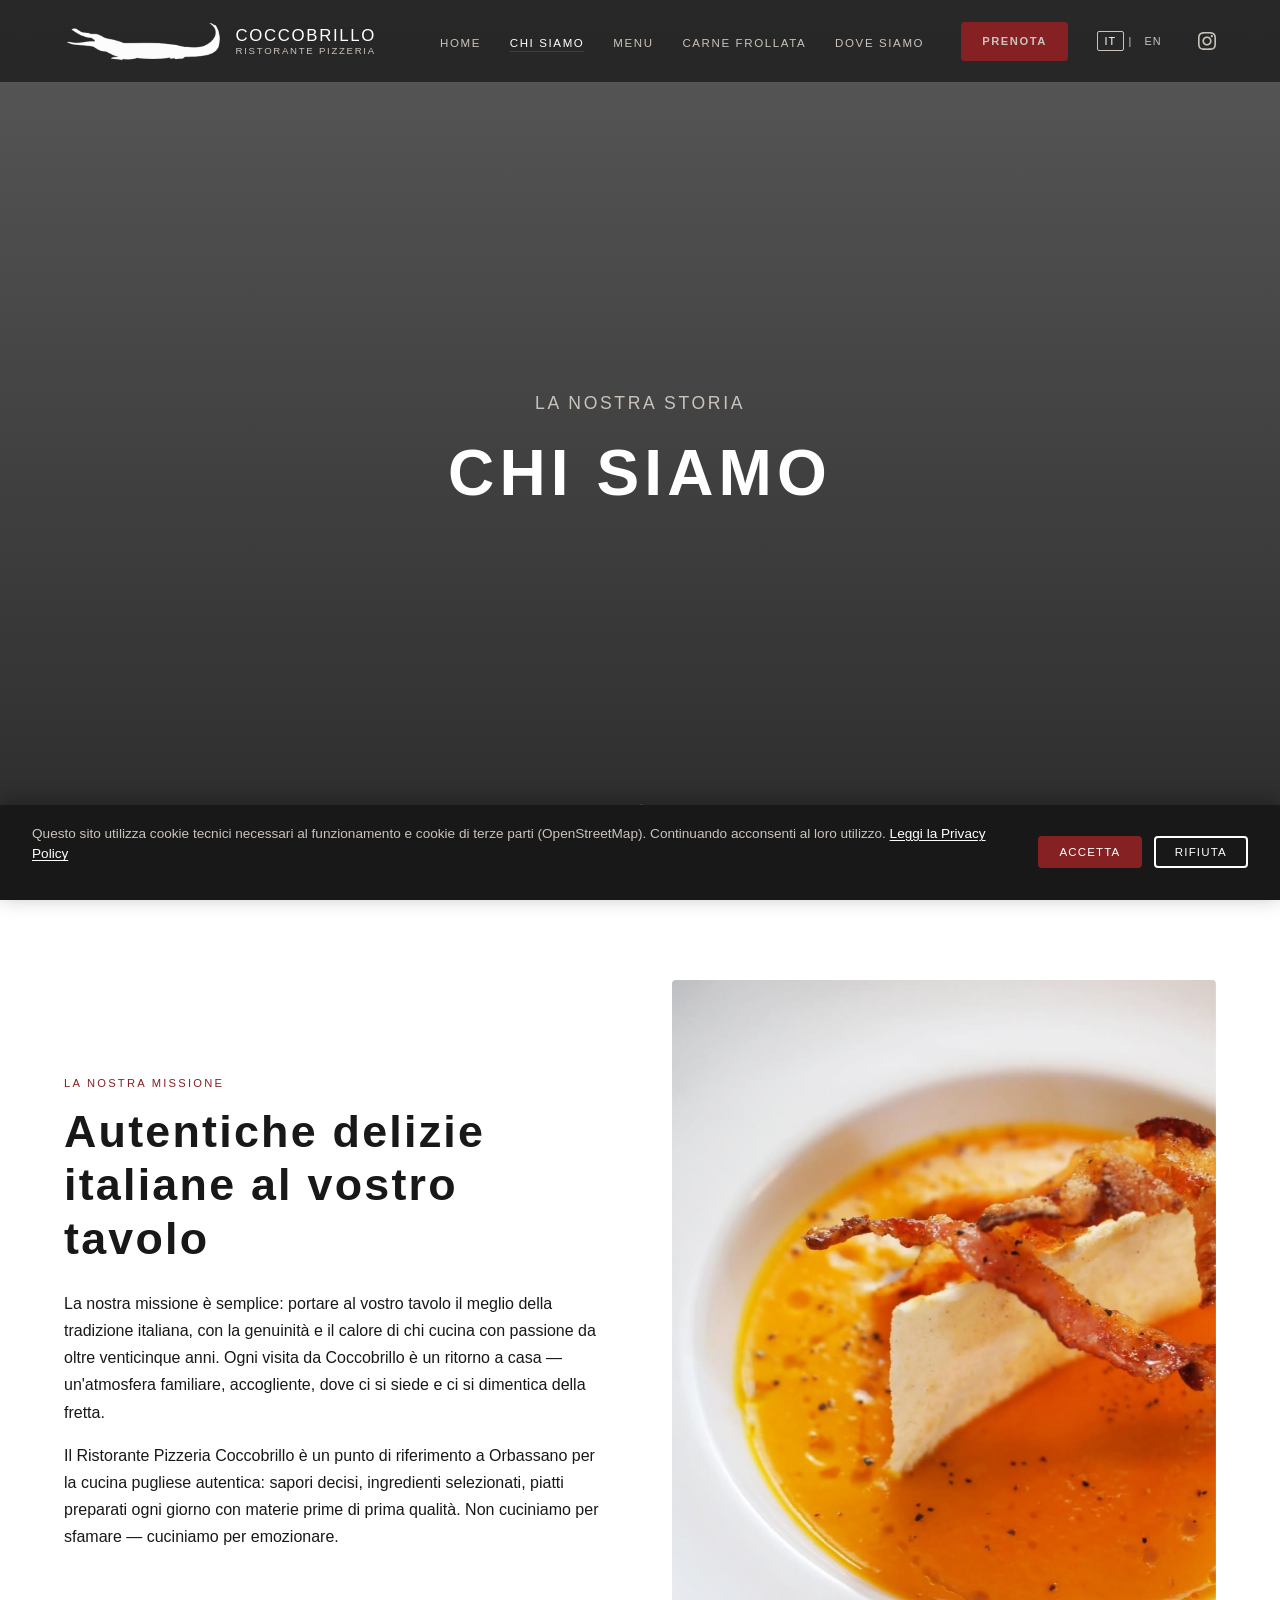
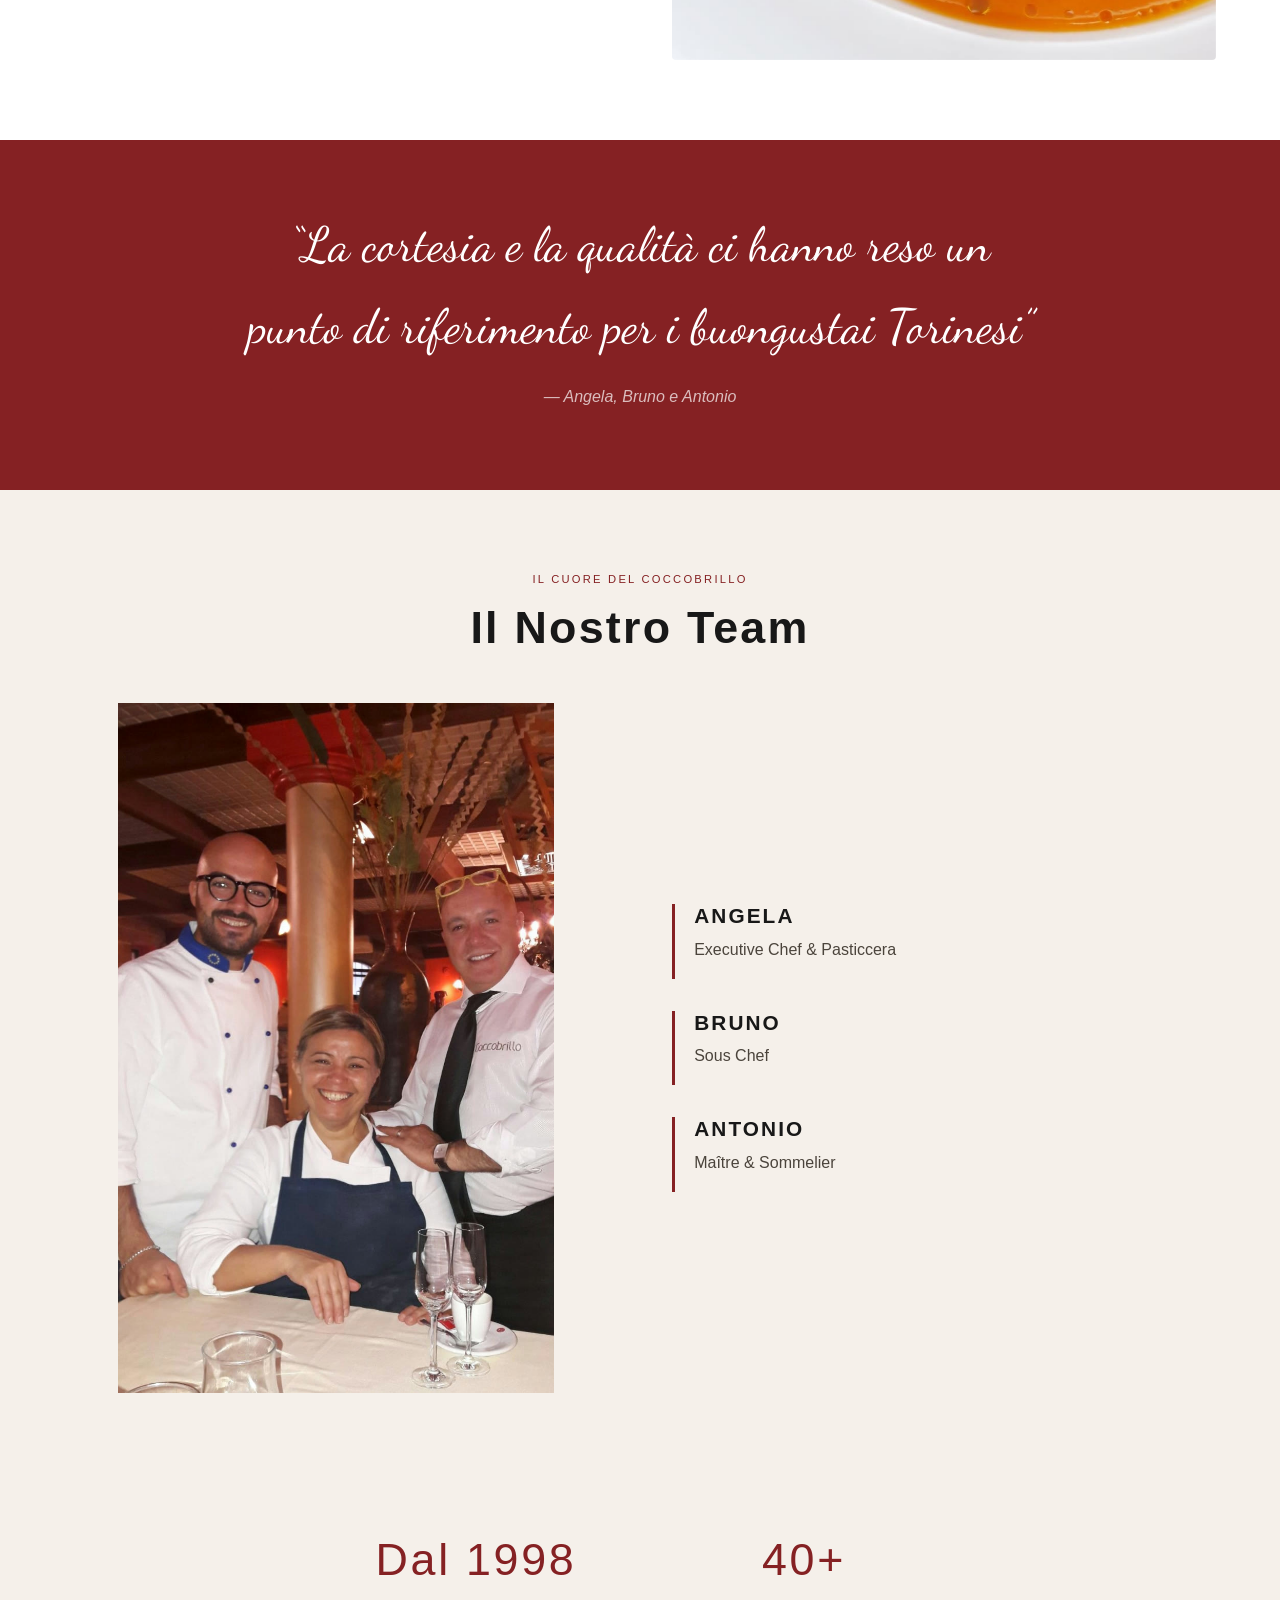
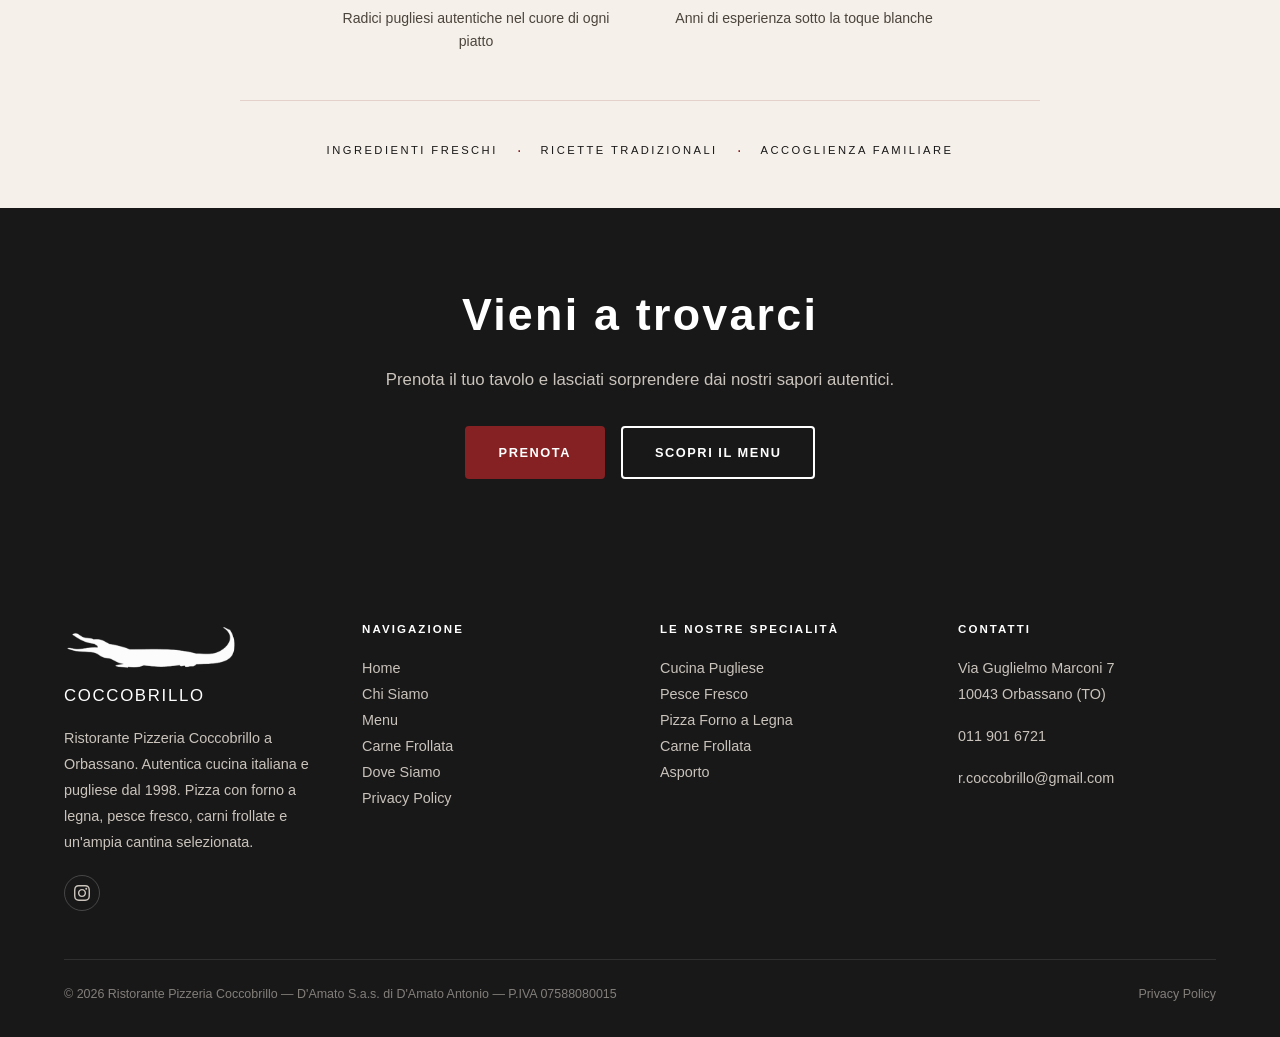
==== commit 6a28e92f: "Torna la pizza: reinserita la pizzeria in tutto il sito - Brand 'Ristorante Pizzeria Coccobrillo' in" ====
--- a/chi-siamo.html
+++ b/chi-siamo.html
@@ -4,8 +4,8 @@
   <meta charset="UTF-8">
   <meta name="viewport" content="width=device-width, initial-scale=1.0">
 
-  <title>Chi Siamo | Ristorante Coccobrillo Orbassano (Torino) dal 1998</title>
-  <meta name="description" content="La storia del Ristorante Coccobrillo a Orbassano (TO): radici pugliesi, oltre 25 anni di esperienza e cucina d'autore in provincia di Torino.">
+  <title>Chi Siamo | Ristorante Pizzeria Coccobrillo Orbassano (Torino) dal 1998</title>
+  <meta name="description" content="La storia del Ristorante Pizzeria Coccobrillo a Orbassano (TO): radici pugliesi, oltre 25 anni di esperienza e cucina d'autore in provincia di Torino.">
   <meta name="keywords" content="chi siamo Coccobrillo, storia ristorante Orbassano, chef Orbassano Torino, ristorante familiare Orbassano, cucina pugliese Piemonte, ristorante dal 1998 Torino">
   <link rel="canonical" href="https://www.coccobrillo.it/chi-siamo.html">
   <meta name="robots" content="index, follow, max-image-preview:large">
@@ -14,11 +14,11 @@
   <meta name="geo.position" content="45.005889;7.546667">
 
   <meta property="og:type" content="restaurant">
-  <meta property="og:site_name" content="Ristorante Coccobrillo">
+  <meta property="og:site_name" content="Ristorante Pizzeria Coccobrillo">
   <meta property="og:locale" content="it_IT">
   <meta property="og:locale:alternate" content="en_US">
-  <meta property="og:title" content="Chi Siamo | Ristorante Coccobrillo Orbassano (Torino) dal 1998">
-  <meta property="og:description" content="La storia del Ristorante Coccobrillo a Orbassano (TO): radici pugliesi, oltre 25 anni di esperienza, chef Angela, Bruno e Antonio.">
+  <meta property="og:title" content="Chi Siamo | Ristorante Pizzeria Coccobrillo Orbassano (Torino) dal 1998">
+  <meta property="og:description" content="La storia del Ristorante Pizzeria Coccobrillo a Orbassano (TO): radici pugliesi, oltre 25 anni di esperienza, chef Angela, Bruno e Antonio.">
   <meta property="og:url" content="https://www.coccobrillo.it/chi-siamo.html">
   <meta property="og:image" content="https://www.coccobrillo.it/assets/images/team-1.jpg">
   <meta name="twitter:card" content="summary_large_image">
@@ -40,8 +40,8 @@
   {
     "@context": "https://schema.org",
     "@type": "Restaurant",
-    "name": "Ristorante Coccobrillo",
-    "description": "Ristorante Coccobrillo a Orbassano (Torino), dal 1998 porta in tavola la tradizione pugliese con pesce fresco e carne frollata. Chef Angela, Bruno e Antonio.",
+    "name": "Ristorante Pizzeria Coccobrillo",
+    "description": "Ristorante Pizzeria Coccobrillo a Orbassano (Torino), dal 1998 porta in tavola la tradizione pugliese con pesce fresco e carne frollata. Chef Angela, Bruno e Antonio.",
     "url": "https://www.coccobrillo.it",
     "telephone": "+390119016721",
     "email": "r.coccobrillo@gmail.com",
@@ -49,7 +49,7 @@
     "foundingDate": "1998",
     "address": { "@type": "PostalAddress", "streetAddress": "Via Guglielmo Marconi 7", "addressLocality": "Orbassano", "addressRegion": "TO", "postalCode": "10043", "addressCountry": "IT" },
     "geo": { "@type": "GeoCoordinates", "latitude": 45.005889, "longitude": 7.546667 },
-    "servesCuisine": ["Italiana", "Pugliese", "Pesce", "Carne"],
+    "servesCuisine": ["Italiana", "Pugliese", "Pizza", "Pesce", "Carne"],
     "priceRange": "€€",
     "acceptsReservations": true,
     "areaServed": [
@@ -69,11 +69,11 @@
 <header>
   <nav id="navbar" class="navbar" role="navigation" aria-label="Navigazione principale">
     <div class="navbar-inner">
-      <a href="index.html" class="navbar-logo" aria-label="Ristorante Coccobrillo - Homepage">
-        <img src="assets/images/logo2.png" alt="Logo Ristorante Coccobrillo Orbassano" width="44" height="44">
+      <a href="index.html" class="navbar-logo" aria-label="Ristorante Pizzeria Coccobrillo - Homepage">
+        <img src="assets/images/logo2.png" alt="Logo Ristorante Pizzeria Coccobrillo Orbassano" width="44" height="44">
         <div class="navbar-logo-text">
           <span class="name">Coccobrillo</span>
-          <span class="sub">Ristorante dal 1998</span>
+          <span class="sub">Ristorante Pizzeria</span>
         </div>
       </a>
       <ul class="nav-links" role="list">
@@ -143,11 +143,11 @@
           <h2 class="section-title" data-en>Authentic Italian delights at your table</h2>
           <p data-it>La nostra missione è semplice: portare al vostro tavolo il meglio della tradizione italiana, con la genuinità e il calore di chi cucina con passione da oltre venticinque anni. Ogni visita da Coccobrillo è un ritorno a casa — un'atmosfera familiare, accogliente, dove ci si siede e ci si dimentica della fretta.</p>
           <p data-en>Our mission is simple: to bring the very best of Italian tradition to your table, with the authenticity and warmth of those who have cooked with passion for over twenty-five years. Every visit to Coccobrillo feels like coming home — a familiar, welcoming atmosphere where you sit down and leave the rush of the world behind.</p>
-          <p data-it>Il Ristorante Coccobrillo è un punto di riferimento a Orbassano per la cucina pugliese autentica: sapori decisi, ingredienti selezionati, piatti preparati ogni giorno con materie prime di prima qualità. Non cuciniamo per sfamare — cuciniamo per emozionare.</p>
-          <p data-en>Ristorante Coccobrillo is a landmark in Orbassano for authentic Apulian cuisine: bold flavours, carefully sourced ingredients, dishes prepared every day with the finest quality produce. We don't cook to fill — we cook to move.</p>
+          <p data-it>Il Ristorante Pizzeria Coccobrillo è un punto di riferimento a Orbassano per la cucina pugliese autentica: sapori decisi, ingredienti selezionati, piatti preparati ogni giorno con materie prime di prima qualità. Non cuciniamo per sfamare — cuciniamo per emozionare.</p>
+          <p data-en>Ristorante Pizzeria Coccobrillo is a landmark in Orbassano for authentic Apulian cuisine: bold flavours, carefully sourced ingredients, dishes prepared every day with the finest quality produce. We don't cook to fill — we cook to move.</p>
         </div>
         <div class="split-img hover-swap reveal reveal-delay-2" style="aspect-ratio:4/5;overflow:hidden;">
-          <img src="assets/images/primo-41.jpg" alt="Piatto della tradizione pugliese al Ristorante Coccobrillo Orbassano" loading="lazy" style="width:100%;height:100%;object-fit:cover;display:block;">
+          <img src="assets/images/primo-41.jpg" alt="Piatto della tradizione pugliese al Ristorante Pizzeria Coccobrillo Orbassano" loading="lazy" style="width:100%;height:100%;object-fit:cover;display:block;">
           <img src="assets/images/primo-42.jpg" alt="Specialità della cucina italiana d'autore a Orbassano Torino" loading="lazy" class="img-h1">
         </div>
       </div>
@@ -175,7 +175,7 @@
       </div>
       <div class="split reveal">
         <div class="split-img team-img-wrap" style="display:flex;align-items:center;justify-content:center;overflow:visible;">
-          <img src="assets/images/team-1.jpg" alt="Il team del Ristorante Coccobrillo Orbassano: chef Angela, Bruno e Antonio" loading="lazy" width="600" height="450" style="width:80%;height:auto;object-fit:unset;">
+          <img src="assets/images/team-1.jpg" alt="Il team del Ristorante Pizzeria Coccobrillo Orbassano: chef Angela, Bruno e Antonio" loading="lazy" width="600" height="450" style="width:80%;height:auto;object-fit:unset;">
         </div>
         <div class="team-members-col" style="display:flex;flex-direction:column;justify-content:center;gap:2rem;">
           <div class="team-member">
@@ -249,9 +249,9 @@
   <div class="container">
     <div class="footer-grid">
       <div class="footer-col">
-        <div class="footer-brand"><img class="footer-logo" src="assets/images/logo2.png" alt="Ristorante Coccobrillo" loading="lazy"><span class="footer-brand-name">COCCOBRILLO</span></div>
-        <p class="footer-desc" data-it>Ristorante Coccobrillo a Orbassano. Autentica cucina italiana e pugliese dal 1998. Pesce fresco, carni frollate e un'ampia cantina selezionata.</p>
-        <p class="footer-desc" data-en>Ristorante Coccobrillo in Orbassano. Authentic Italian and Apulian cuisine since 1998. Fresh fish, aged meats and an extensive wine selection.</p>
+        <div class="footer-brand"><img class="footer-logo" src="assets/images/logo2.png" alt="Ristorante Pizzeria Coccobrillo" loading="lazy"><span class="footer-brand-name">COCCOBRILLO</span></div>
+        <p class="footer-desc" data-it>Ristorante Pizzeria Coccobrillo a Orbassano. Autentica cucina italiana e pugliese dal 1998. Pizza con forno a legna, pesce fresco, carni frollate e un'ampia cantina selezionata.</p>
+        <p class="footer-desc" data-en>Ristorante Pizzeria Coccobrillo in Orbassano. Authentic Italian and Apulian cuisine since 1998. Wood-fired pizza, fresh fish, aged meats and an extensive wine selection.</p>
         <div class="social-links">
           <a href="https://www.instagram.com/ristorantepizzeriacoccobrillo/" class="social-link" target="_blank" rel="noopener noreferrer" aria-label="Instagram">
             <svg width="16" height="16" viewBox="0 0 24 24" fill="currentColor" aria-hidden="true"><path d="M12 2.163c3.204 0 3.584.012 4.85.07 3.252.148 4.771 1.691 4.919 4.919.058 1.265.069 1.645.069 4.849 0 3.205-.012 3.584-.069 4.849-.149 3.225-1.664 4.771-4.919 4.919-1.266.058-1.644.07-4.85.07-3.204 0-3.584-.012-4.849-.07-3.26-.149-4.771-1.699-4.919-4.92-.058-1.265-.07-1.644-.07-4.849 0-3.204.013-3.583.07-4.849.149-3.227 1.664-4.771 4.919-4.919 1.266-.057 1.645-.069 4.849-.069zm0-2.163c-3.259 0-3.667.014-4.947.072-4.358.2-6.78 2.618-6.98 6.98-.059 1.281-.073 1.689-.073 4.948 0 3.259.014 3.668.072 4.948.2 4.358 2.618 6.78 6.98 6.98 1.281.058 1.689.072 4.948.072 3.259 0 3.668-.014 4.948-.072 4.354-.2 6.782-2.618 6.979-6.98.059-1.28.073-1.689.073-4.948 0-3.259-.014-3.667-.072-4.947-.196-4.354-2.617-6.78-6.979-6.98-1.281-.059-1.69-.073-4.949-.073zm0 5.838c-3.403 0-6.162 2.759-6.162 6.162s2.759 6.163 6.162 6.163 6.162-2.759 6.162-6.163c0-3.403-2.759-6.162-6.162-6.162zm0 10.162c-2.209 0-4-1.79-4-4 0-2.209 1.791-4 4-4s4 1.791 4 4c0 2.21-1.791 4-4 4zm6.406-11.845c-.796 0-1.441.645-1.441 1.44s.645 1.44 1.441 1.44c.795 0 1.439-.645 1.439-1.44s-.644-1.44-1.439-1.44z"/></svg>
@@ -274,6 +274,7 @@
         <ul role="list">
           <li><a href="menu.html" data-it>Cucina Pugliese</a><a href="menu.html" data-en>Apulian Cuisine</a></li>
           <li><a href="menu.html" data-it>Pesce Fresco</a><a href="menu.html" data-en>Fresh Fish</a></li>
+          <li><a href="menu.html#pizza" data-it>Pizza Forno a Legna</a><a href="menu.html#pizza" data-en>Wood-fired Pizza</a></li>
           <li><a href="frollatura.html" data-it>Carne Frollata</a><a href="frollatura.html" data-en>Aged Meat</a></li>
           
           <li><a href="menu.html" data-it>Asporto</a><a href="menu.html" data-en>Takeaway</a></li>
@@ -287,7 +288,7 @@
         </div>
     </div>
     <div class="footer-bottom">
-      <span>© 2026 Ristorante Coccobrillo — D'Amato S.a.s. di D'Amato Antonio — P.IVA 07588080015</span>
+      <span>© 2026 Ristorante Pizzeria Coccobrillo — D'Amato S.a.s. di D'Amato Antonio — P.IVA 07588080015</span>
       <a href="privacy-policy.html">Privacy Policy</a>
     </div>
   </div>
--- a/css/style.css
+++ b/css/style.css
@@ -1003,6 +1003,20 @@
   color: var(--dark);
   margin: 0 0 0.3rem;
   font-weight: 500;
+}
+.menu-entry-head {
+  display: flex;
+  align-items: baseline;
+  justify-content: space-between;
+  gap: 1.2rem;
+}
+.menu-entry-price {
+  font-family: var(--font-heading);
+  font-size: 0.88rem;
+  letter-spacing: 0.04em;
+  color: var(--accent-1);
+  white-space: nowrap;
+  flex-shrink: 0;
 }
 .menu-entry-desc {
   font-size: 0.85rem;
@@ -1388,6 +1402,7 @@
   .menu-chapter { margin-bottom: 3rem; }
   .menu-chapter-header { gap: 0.8rem; margin-bottom: 1.5rem; }
   .menu-chapter-title { font-size: 0.78rem; letter-spacing: 0.22em; }
+  .menu-entry-head { gap: 0.8rem; }
 
   /* Team chi siamo */
   .team-img-wrap { overflow: hidden !important; border-radius: var(--radius); }
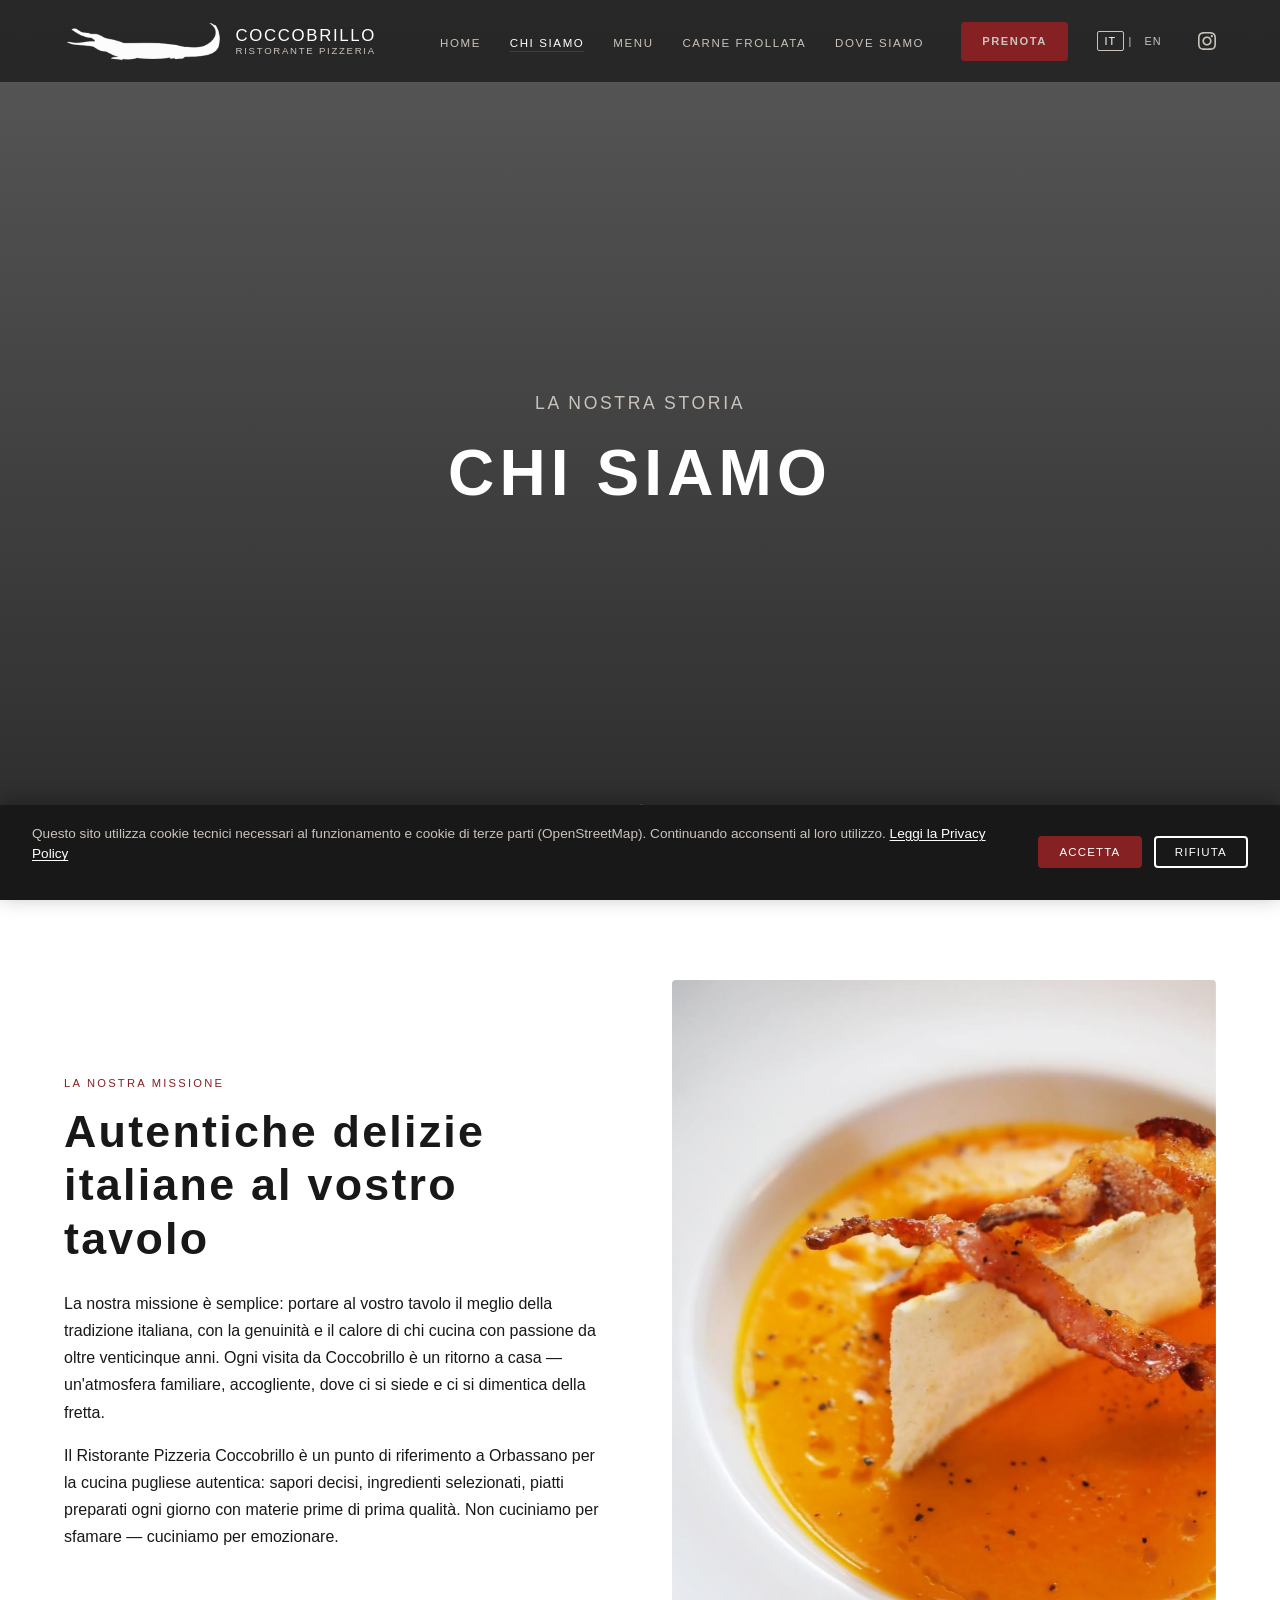
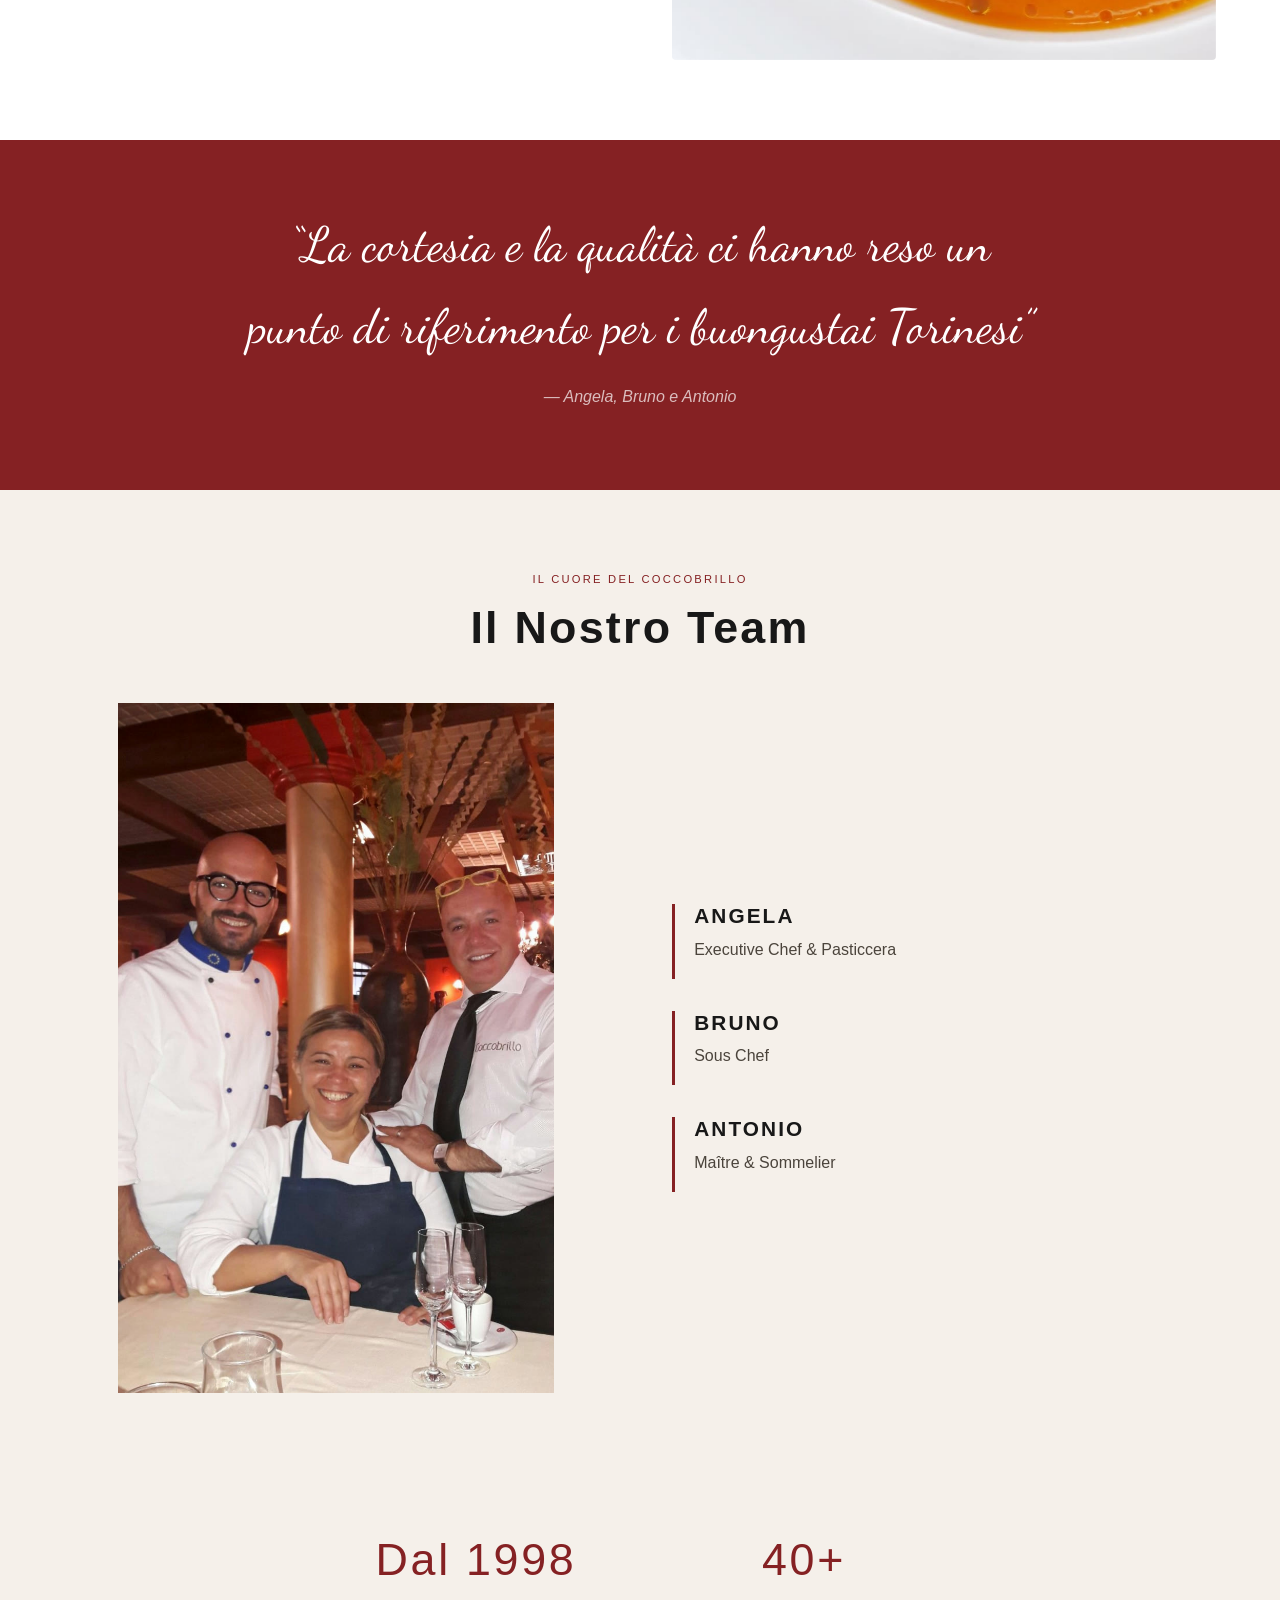
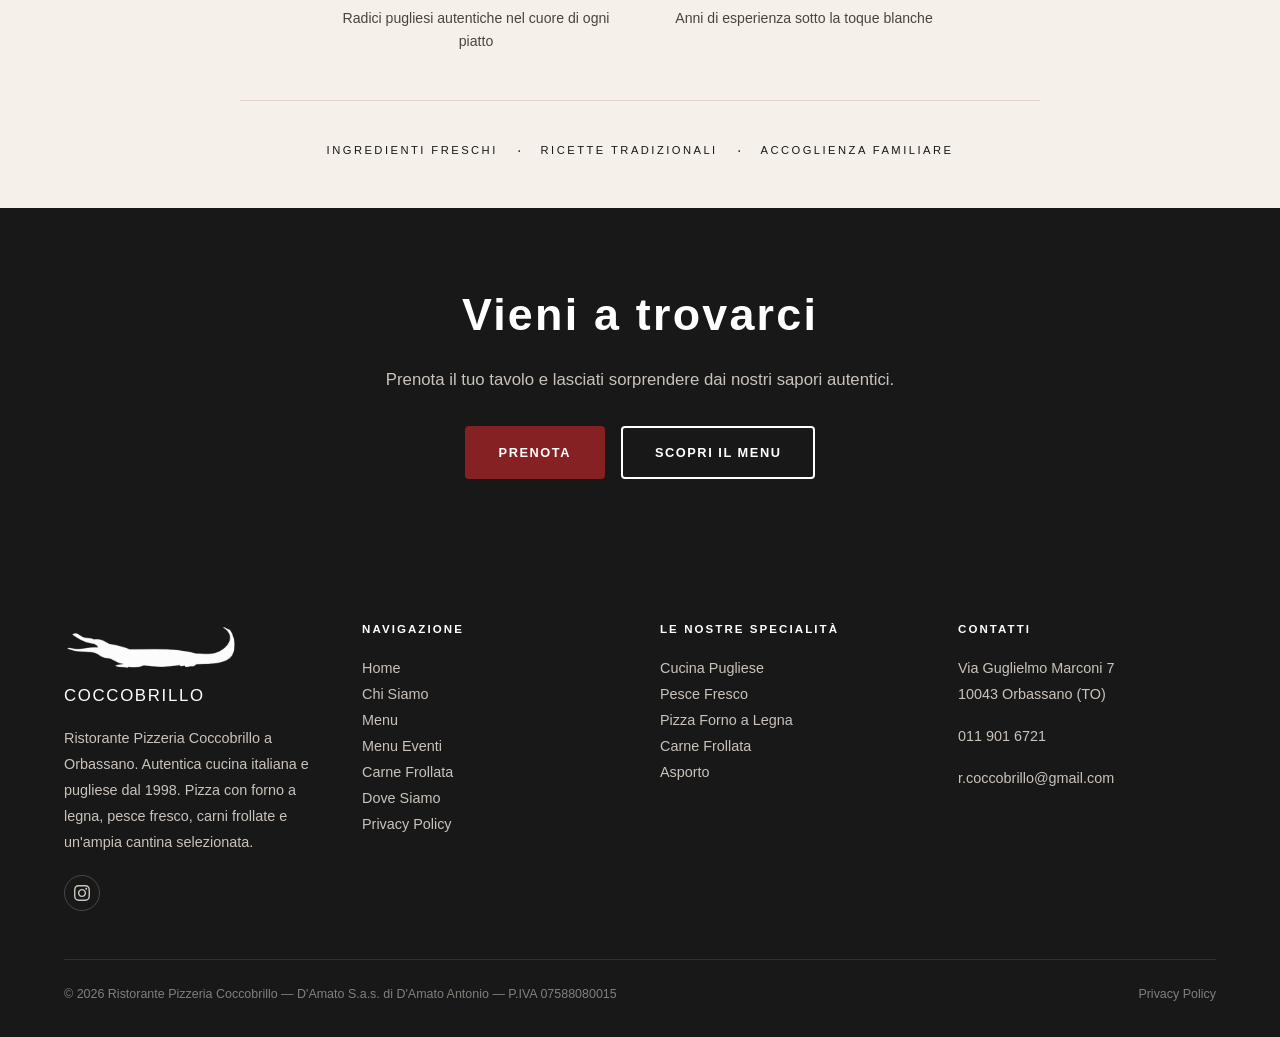
==== commit 15e75dc2: "Nuova pagina Menu Eventi con modulo di prenotazione evento - menu-eventi.html: pranzi e cene azienda" ====
--- a/chi-siamo.html
+++ b/chi-siamo.html
@@ -264,6 +264,7 @@
           <li><a href="index.html" data-it>Home</a><a href="index.html" data-en>Home</a></li>
           <li><a href="chi-siamo.html" data-it>Chi Siamo</a><a href="chi-siamo.html" data-en>About Us</a></li>
           <li><a href="menu.html" data-it>Menu</a><a href="menu.html" data-en>Menu</a></li>
+          <li><a href="menu-eventi.html" data-it>Menu Eventi</a><a href="menu-eventi.html" data-en>Events Menu</a></li>
           <li><a href="frollatura.html" data-it>Carne Frollata</a><a href="frollatura.html" data-en>Aged Meat</a></li>
           <li><a href="dove-siamo.html" data-it>Dove Siamo</a><a href="dove-siamo.html" data-en>Find Us</a></li>
           <li><a href="privacy-policy.html">Privacy Policy</a></li>
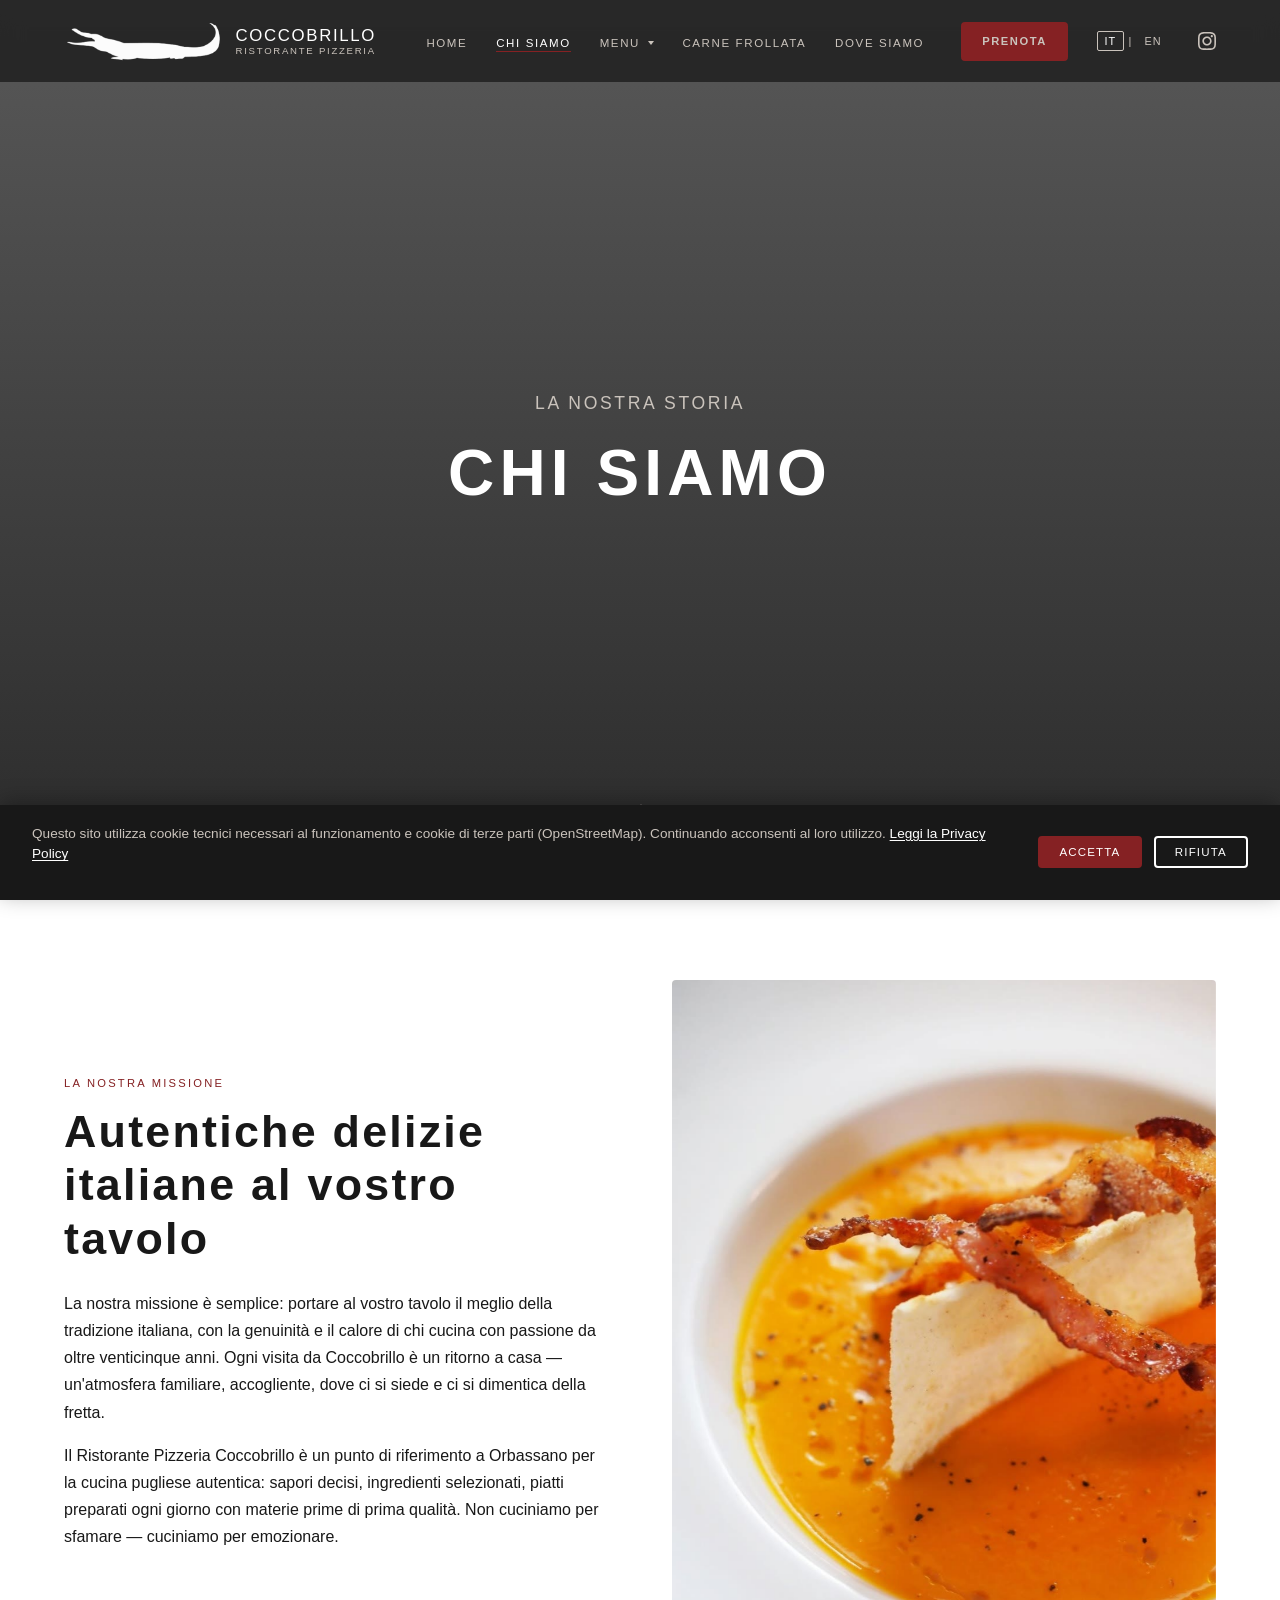
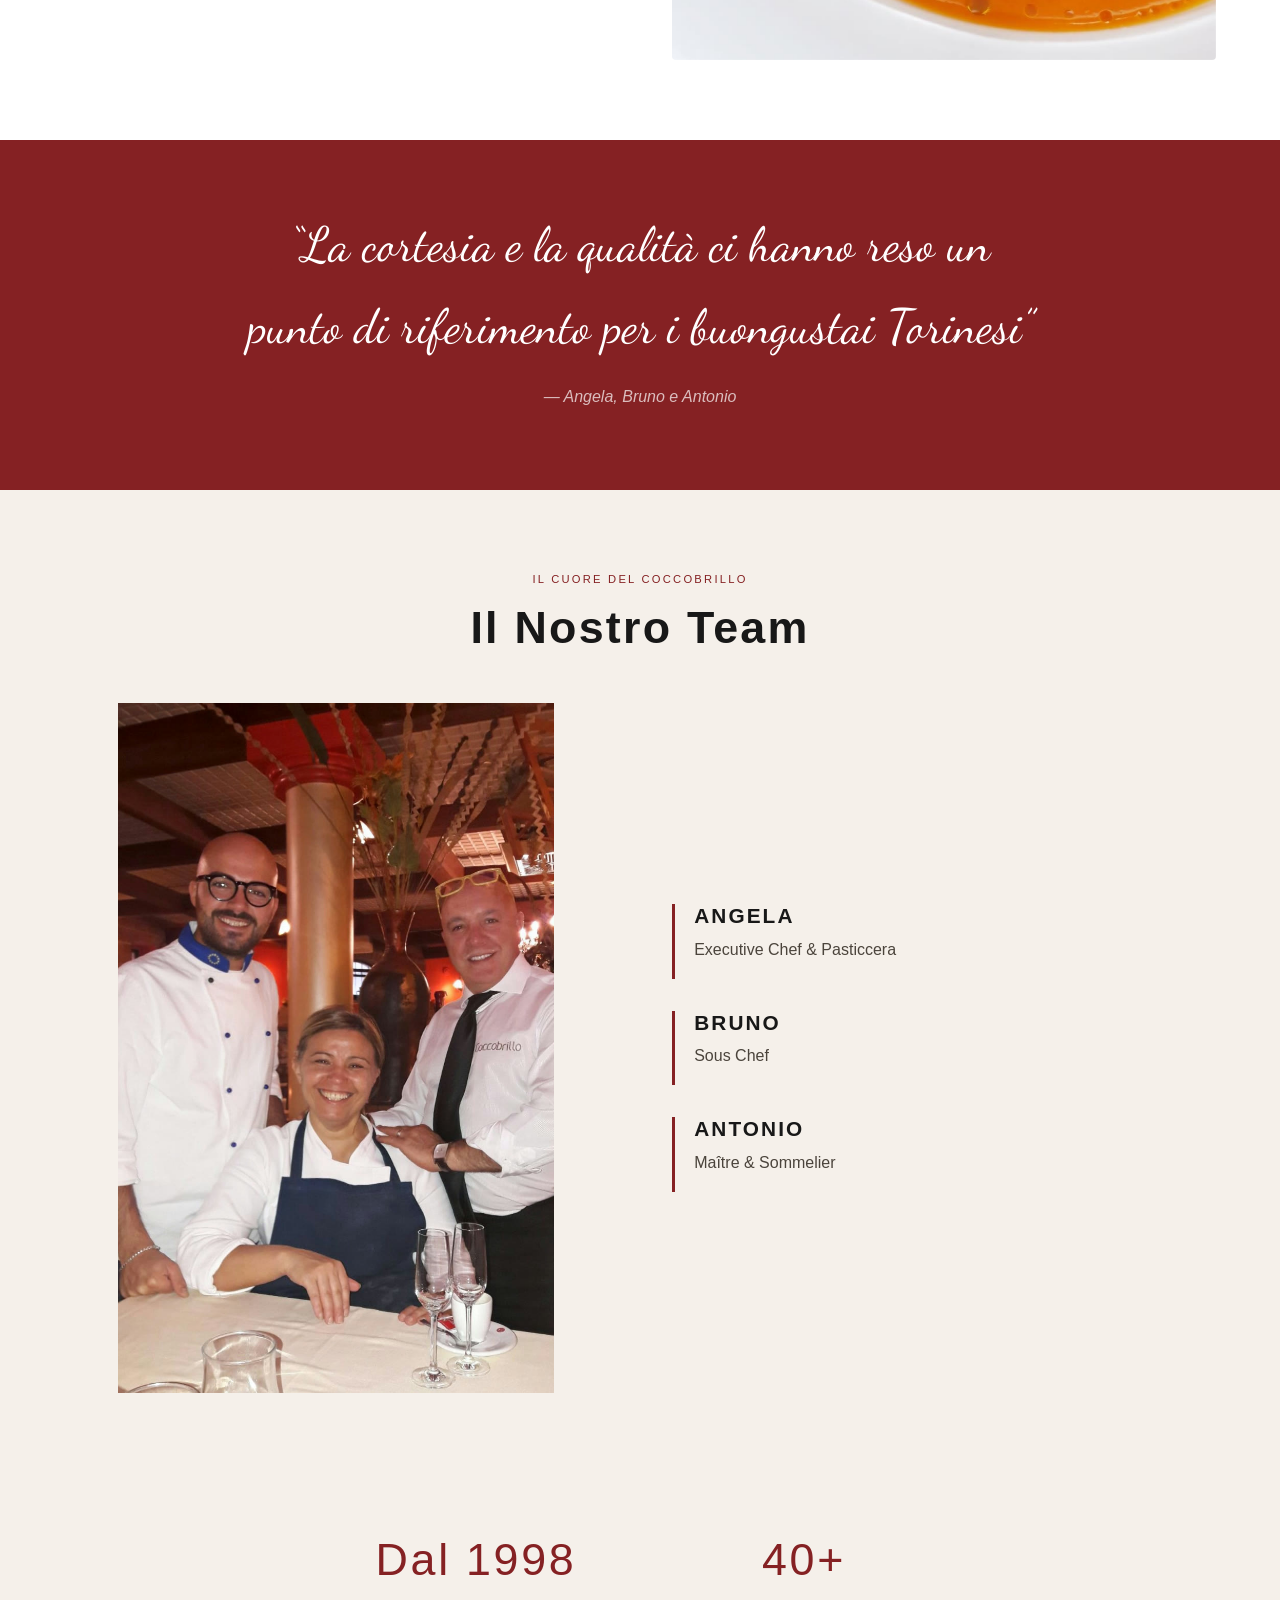
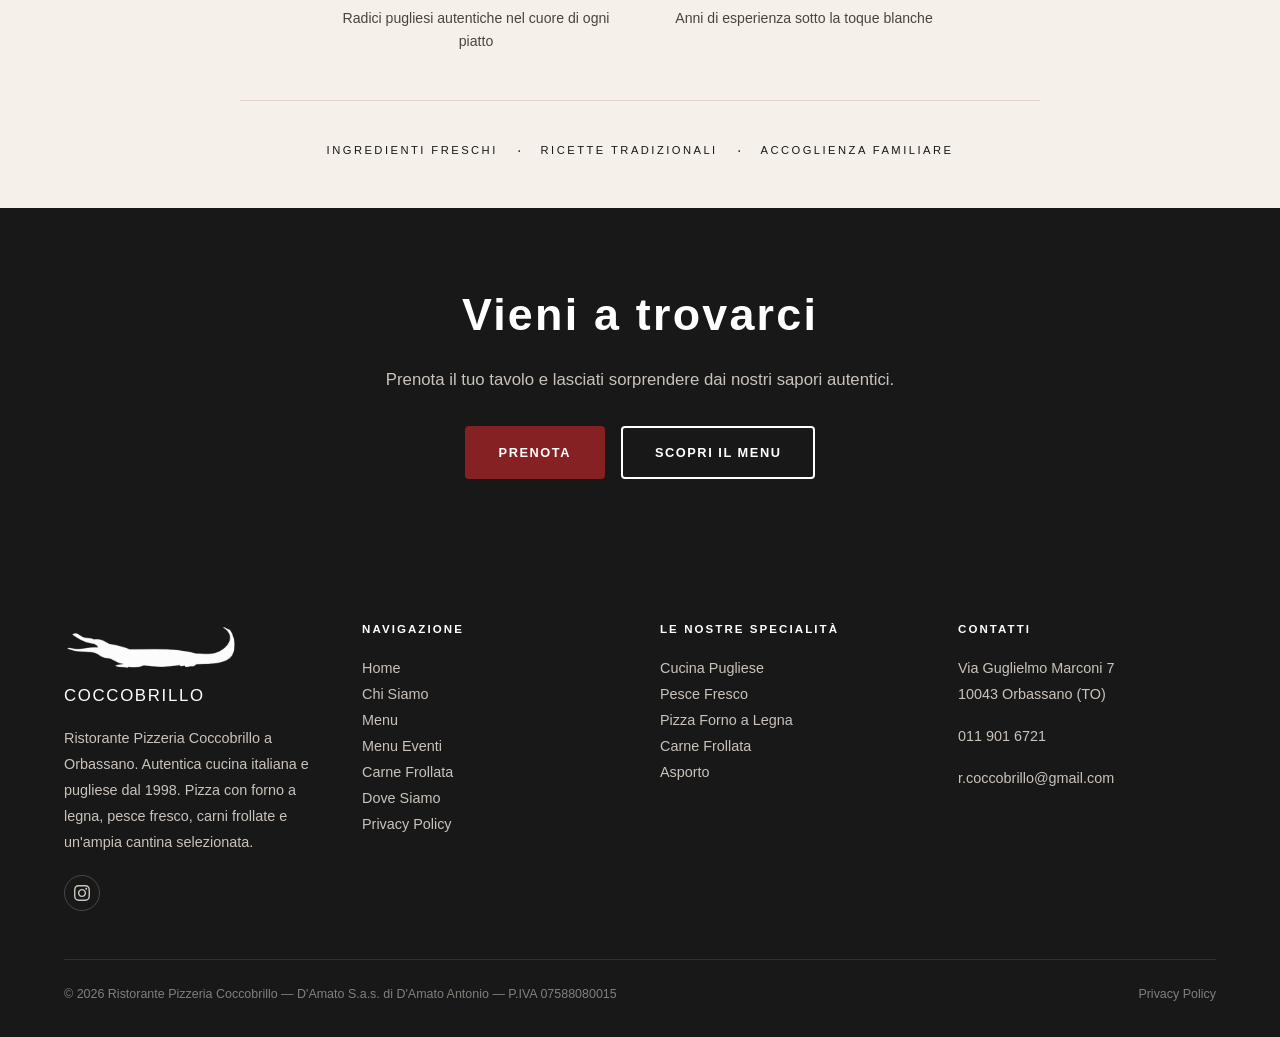
==== commit 14252250: "Navbar: sottomenu Menu Eventi, modulo nella lingua giusta, Cerimonie al posto di Battesimi - Tendina" ====
--- a/chi-siamo.html
+++ b/chi-siamo.html
@@ -79,7 +79,13 @@
       <ul class="nav-links" role="list">
         <li><a href="index.html" class="nav-link" data-it>Home</a><a href="index.html" class="nav-link" data-en>Home</a></li>
         <li><a href="chi-siamo.html" class="nav-link" data-it>Chi Siamo</a><a href="chi-siamo.html" class="nav-link" data-en>About Us</a></li>
-        <li><a href="menu.html" class="nav-link" data-it>Menu</a><a href="menu.html" class="nav-link" data-en>Menu</a></li>
+        <li class="nav-has-sub">
+          <a href="menu.html" class="nav-link" aria-haspopup="true" data-it>Menu</a><a href="menu.html" class="nav-link" aria-haspopup="true" data-en>Menu</a>
+          <ul class="nav-submenu" role="list">
+            <li><a href="menu.html" class="nav-link" data-it>Il Nostro Menu</a><a href="menu.html" class="nav-link" data-en>Our Menu</a></li>
+            <li><a href="menu-eventi.html" class="nav-link" data-it>Menu Eventi</a><a href="menu-eventi.html" class="nav-link" data-en>Events Menu</a></li>
+          </ul>
+        </li>
         <li><a href="frollatura.html" class="nav-link" data-it>Carne Frollata</a><a href="frollatura.html" class="nav-link" data-en>Aged Meat</a></li>
         <li><a href="dove-siamo.html" class="nav-link" data-it>Dove Siamo</a><a href="dove-siamo.html" class="nav-link" data-en>Find Us</a></li>
         <li><a href="tel:+393397710557" class="btn btn-primary" data-it>Prenota</a><a href="tel:+393397710557" class="btn btn-primary" data-en>Book</a></li>
@@ -107,6 +113,7 @@
       <a href="index.html" class="nav-link" data-it>Home</a><a href="index.html" class="nav-link" data-en>Home</a>
       <a href="chi-siamo.html" class="nav-link" data-it>Chi Siamo</a><a href="chi-siamo.html" class="nav-link" data-en>About Us</a>
       <a href="menu.html" class="nav-link" data-it>Menu</a><a href="menu.html" class="nav-link" data-en>Menu</a>
+      <a href="menu-eventi.html" class="nav-link nav-sublink" data-it>Menu Eventi</a><a href="menu-eventi.html" class="nav-link nav-sublink" data-en>Events Menu</a>
       <a href="frollatura.html" class="nav-link" data-it>Carne Frollata</a><a href="frollatura.html" class="nav-link" data-en>Aged Meat</a>
       <a href="dove-siamo.html" class="nav-link" data-it>Dove Siamo</a><a href="dove-siamo.html" class="nav-link" data-en>Find Us</a>
       <a href="tel:+393397710557" class="btn btn-primary" data-it>Prenota</a><a href="tel:+393397710557" class="btn btn-primary" data-en>Book</a>
--- a/css/style.css
+++ b/css/style.css
@@ -260,6 +260,64 @@
 .nav-links a:hover::after, .nav-links a.active::after {
   transform: scaleX(1);
 }
+/* Sottomenu (MENU > Menu Eventi) */
+.nav-has-sub { position: relative; }
+.nav-has-sub > a.nav-link { padding-right: 0.85rem; }
+.nav-has-sub > a.nav-link::after { right: 0.85rem; }
+.nav-has-sub > a.nav-link::before {
+  content: '';
+  position: absolute;
+  right: 0;
+  top: 50%;
+  margin-top: -2px;
+  border-left: 3.5px solid transparent;
+  border-right: 3.5px solid transparent;
+  border-top: 4px solid currentColor;
+  transition: transform var(--transition);
+}
+.nav-has-sub:hover > a.nav-link::before,
+.nav-has-sub:focus-within > a.nav-link::before,
+.nav-has-sub.open > a.nav-link::before { transform: rotate(180deg); }
+.nav-submenu {
+  position: absolute;
+  top: 100%;
+  left: -1.1rem;
+  margin-top: 0.9rem;
+  min-width: 190px;
+  padding: 0.5rem 0;
+  background: rgba(24,24,24,0.97);
+  border-top: 2px solid var(--accent-1);
+  border-radius: 0 0 var(--radius) var(--radius);
+  box-shadow: 0 10px 24px rgba(0,0,0,0.3);
+  opacity: 0;
+  visibility: hidden;
+  transform: translateY(-6px);
+  transition: opacity var(--transition), transform var(--transition), visibility var(--transition);
+}
+/* Ponte invisibile: il sottomenu non si chiude passando dalla voce alla tendina */
+.nav-submenu::before {
+  content: '';
+  position: absolute;
+  left: 0; right: 0;
+  top: -1.1rem;
+  height: 1.1rem;
+}
+.nav-has-sub:hover .nav-submenu,
+.nav-has-sub:focus-within .nav-submenu,
+.nav-has-sub.open .nav-submenu {
+  opacity: 1;
+  visibility: visible;
+  transform: translateY(0);
+}
+.nav-submenu a[data-it],
+body.lang-en .nav-submenu a[data-en] {
+  display: block;
+  padding: 0.6rem 1.1rem;
+  white-space: nowrap;
+}
+body.lang-en .nav-submenu a[data-it] { display: none; }
+.nav-submenu a::after { display: none; }
+.nav-submenu a:hover, .nav-submenu a.active { background: rgba(255,255,255,0.06); }
 .nav-links .btn {
   padding: 0.5rem 1.2rem;
   font-size: 0.7rem;
@@ -340,6 +398,7 @@
   transition: color var(--transition);
 }
 .nav-mobile a:hover, .nav-mobile a.active { color: var(--white); }
+.nav-mobile a.nav-sublink { padding-left: 1.2rem; font-size: 0.78rem; }
 .nav-mobile .btn { align-self: flex-start; margin-top: 0.5rem; padding: 0.85rem 2rem; font-size: 0.85rem; letter-spacing: 0.12em; }
 .nav-mobile .lang-switcher { margin-top: 0.5rem; }
 
